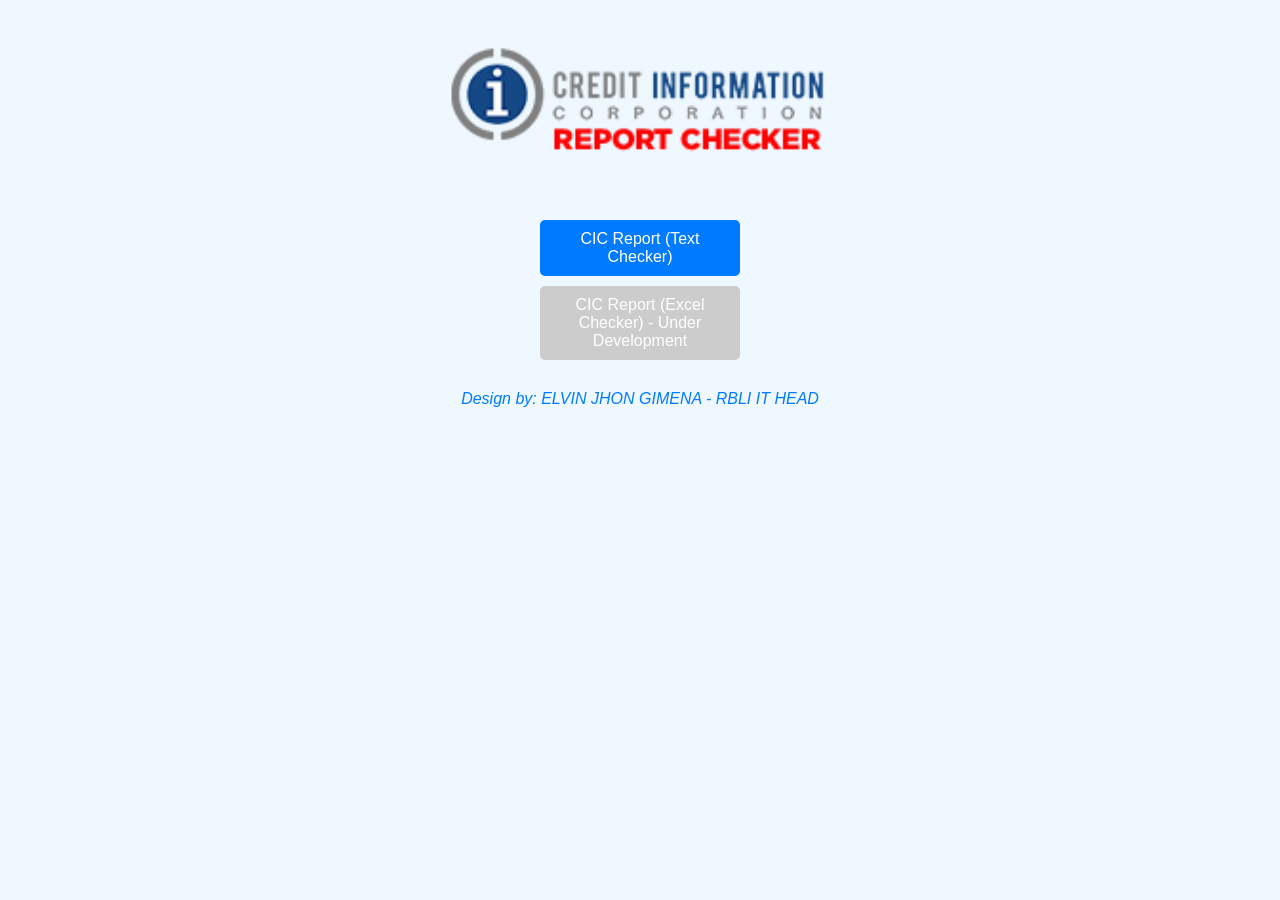
==== index.html @ 9623e9b7 "Add files via upload" ====
<!DOCTYPE html>
<html lang="en">
<head>
    <meta charset="UTF-8">
    <meta name="viewport" content="width=device-width, initial-scale=1.0">
    <title>CIC Report Submission Checker</title>
    <style>
        body {
            font-family: Arial, sans-serif;
            margin: 20px;
            background-color: #f0f8ff; /* Light blue background */
            color: #333;
        }
        .logo {
            display: block;
            margin: 0 auto;
            width: 400px; /* Increased width for a bigger logo */
            height: auto; /* Maintain aspect ratio */
        }
        button {
            background-color: #007bff; /* Blue button */
            color: white;
            border: none;
            padding: 10px 15px;
            border-radius: 5px;
            cursor: pointer;
            font-size: 16px;
            display: block;
            margin: 10px auto;
            width: 200px;
        }
        button:hover {
            background-color: #0056b3; /* Darker blue on hover */
        }
        button:disabled {
            background-color: #ccc; /* Grey button for disabled state */
            cursor: not-allowed; /* Change cursor to indicate disabled */
        }
        .credits {
            margin-top: 30px;
            text-align: center;
            font-style: italic;
            color: #007bff; /* Blue credits */
        }
    </style>
</head>
<body>
    <img src="LOGO.png" alt="CIC Report Logo" class="logo">
    
    <h1 style="display: none;">CIC Report Submission Checker</h1> <!-- Hidden for accessibility -->
    
    <button onclick="window.location.href='text_checker.html'">CIC Report (Text Checker)</button>
    <button disabled title="Under Development">CIC Report (Excel Checker) - Under Development</button>

    <div class="credits">
        Design by: ELVIN JHON GIMENA - RBLI IT HEAD
    </div>
</body>
</html>
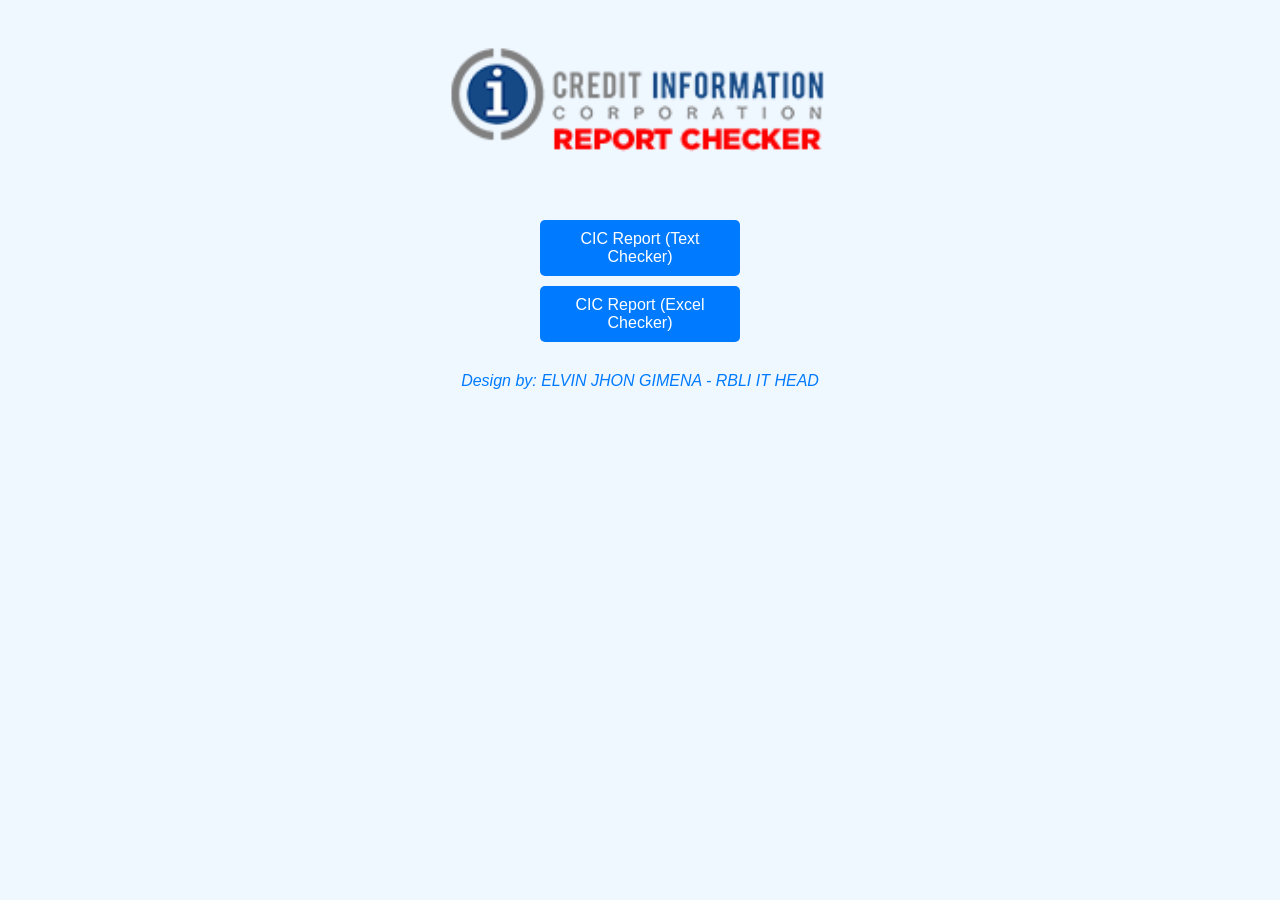
==== commit e705bdae: "Update index.html" ====
--- a/index.html
+++ b/index.html
@@ -14,7 +14,7 @@
         .logo {
             display: block;
             margin: 0 auto;
-            width: 400px; /* Increased width for a bigger logo */
+            width: 400px; /* Adjust width for the logo */
             height: auto; /* Maintain aspect ratio */
         }
         button {
@@ -50,7 +50,7 @@
     <h1 style="display: none;">CIC Report Submission Checker</h1> <!-- Hidden for accessibility -->
     
     <button onclick="window.location.href='text_checker.html'">CIC Report (Text Checker)</button>
-    <button disabled title="Under Development">CIC Report (Excel Checker) - Under Development</button>
+    <button onclick="window.location.href='excel_checker.html'">CIC Report (Excel Checker)</button> <!-- Enabled button -->
 
     <div class="credits">
         Design by: ELVIN JHON GIMENA - RBLI IT HEAD
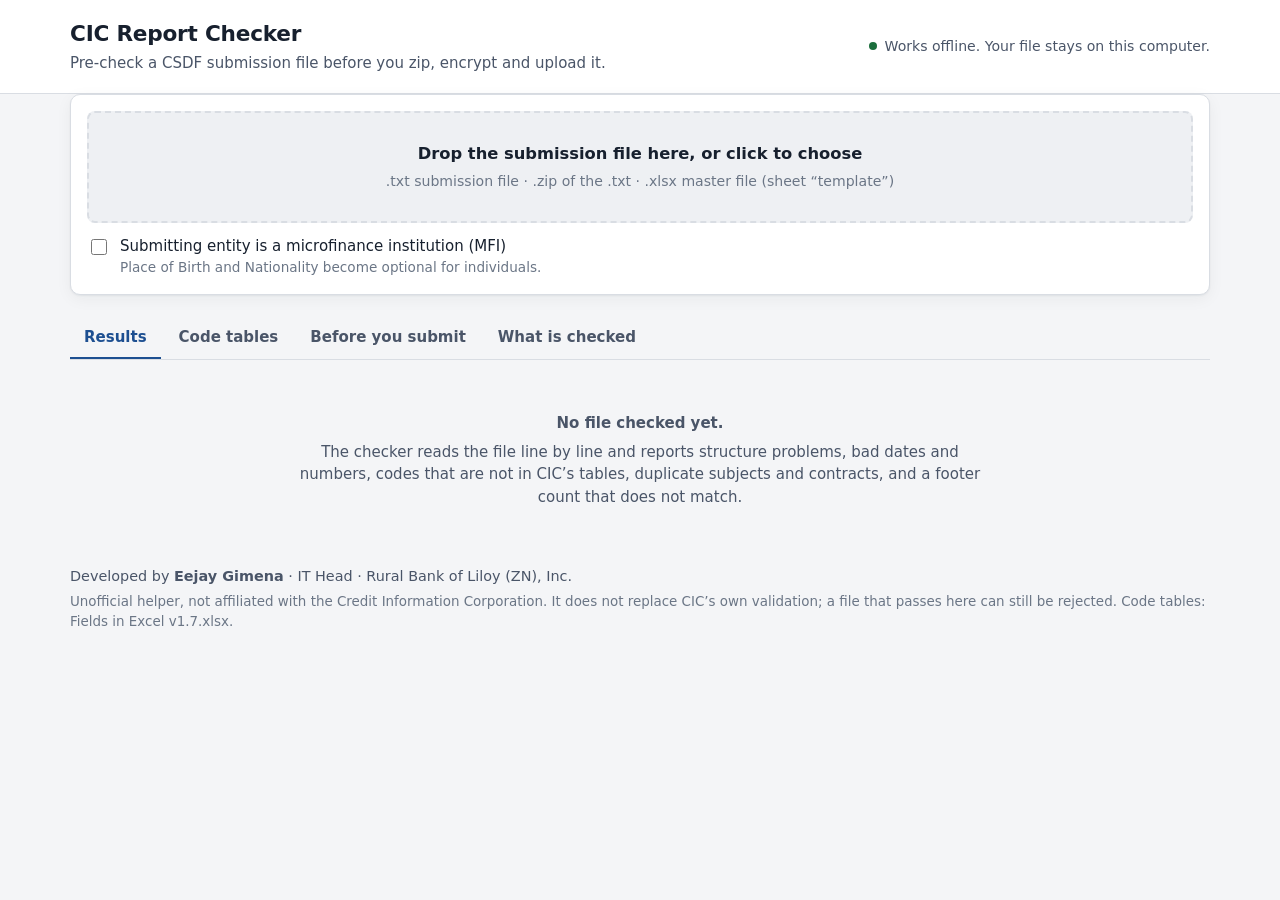
==== commit c9a14fb8: "Make the new checker the landing page and remove the old one index.html in the repository root is no" ====
--- a/index.html
+++ b/index.html
@@ -1,59 +1,2411 @@
-<!DOCTYPE html>
-<html lang="en">
-<head>
-    <meta charset="UTF-8">
-    <meta name="viewport" content="width=device-width, initial-scale=1.0">
-    <title>CIC Report Submission Checker</title>
-    <style>
-        body {
-            font-family: Arial, sans-serif;
-            margin: 20px;
-            background-color: #f0f8ff; /* Light blue background */
-            color: #333;
-        }
-        .logo {
-            display: block;
-            margin: 0 auto;
-            width: 400px; /* Adjust width for the logo */
-            height: auto; /* Maintain aspect ratio */
-        }
-        button {
-            background-color: #007bff; /* Blue button */
-            color: white;
-            border: none;
-            padding: 10px 15px;
-            border-radius: 5px;
-            cursor: pointer;
-            font-size: 16px;
-            display: block;
-            margin: 10px auto;
-            width: 200px;
-        }
-        button:hover {
-            background-color: #0056b3; /* Darker blue on hover */
-        }
-        button:disabled {
-            background-color: #ccc; /* Grey button for disabled state */
-            cursor: not-allowed; /* Change cursor to indicate disabled */
-        }
-        .credits {
-            margin-top: 30px;
-            text-align: center;
-            font-style: italic;
-            color: #007bff; /* Blue credits */
-        }
-    </style>
-</head>
-<body>
-    <img src="LOGO.png" alt="CIC Report Logo" class="logo">
-    
-    <h1 style="display: none;">CIC Report Submission Checker</h1> <!-- Hidden for accessibility -->
-    
-    <button onclick="window.location.href='text_checker.html'">CIC Report (Text Checker)</button>
-    <button onclick="window.location.href='excel_checker.html'">CIC Report (Excel Checker)</button> <!-- Enabled button -->
-
-    <div class="credits">
-        Design by: ELVIN JHON GIMENA - RBLI IT HEAD
-    </div>
-</body>
-</html>
+<!doctype html>
+<html lang="en">
+<head>
+<meta charset="utf-8">
+<meta name="viewport" content="width=device-width, initial-scale=1">
+<meta name="author" content="Eejay Gimena, IT Head, Rural Bank of Liloy (ZN), Inc.">
+<title>CIC Report Checker</title>
+<style>
+:root {
+  --bg: #f4f5f7;
+  --surface: #ffffff;
+  --sunken: #eef0f3;
+  --line: #d9dde3;
+  --line-soft: #e8ebef;
+  --ink: #17202e;
+  --ink-2: #4a5568;
+  --ink-3: #6b7686;
+  --accent: #1d4f91;
+  --accent-ink: #ffffff;
+  --accent-soft: #e6eef8;
+  --error: #b3261e;
+  --error-soft: #fbe9e7;
+  --warning: #8a5300;
+  --warning-soft: #fdf1d8;
+  --info: #2b5c8a;
+  --info-soft: #e5eff8;
+  --ok: #1b6e3c;
+  --ok-soft: #e2f3e8;
+  --mark: #fff3bf;
+  --shadow: 0 1px 2px rgba(23, 32, 46, .06), 0 4px 16px rgba(23, 32, 46, .05);
+  --mono: ui-monospace, "Cascadia Mono", Consolas, "Liberation Mono", Menlo, monospace;
+  --sans: "Segoe UI", system-ui, -apple-system, "Helvetica Neue", Arial, sans-serif;
+}
+
+@media (prefers-color-scheme: dark) {
+  :root {
+    --bg: #12161c;
+    --surface: #1a2029;
+    --sunken: #151a22;
+    --line: #2e3744;
+    --line-soft: #252d38;
+    --ink: #e7ebf0;
+    --ink-2: #b3bcc8;
+    --ink-3: #8894a3;
+    --accent: #7fb0ea;
+    --accent-ink: #0d1520;
+    --accent-soft: #1d2b3d;
+    --error: #ff8f85;
+    --error-soft: #3a1c1a;
+    --warning: #f1b34b;
+    --warning-soft: #372a10;
+    --info: #8dbbe6;
+    --info-soft: #1a2a3a;
+    --ok: #6fce94;
+    --ok-soft: #15301f;
+    --mark: #4a3f10;
+    --shadow: 0 1px 2px rgba(0, 0, 0, .4), 0 4px 16px rgba(0, 0, 0, .25);
+  }
+}
+
+* { box-sizing: border-box; }
+html { -webkit-text-size-adjust: 100%; }
+body {
+  margin: 0;
+  background: var(--bg);
+  color: var(--ink);
+  font: 15px/1.5 var(--sans);
+}
+h1, h2, h3, p { margin: 0; }
+code, .mono { font-family: var(--mono); font-size: .92em; }
+code { background: var(--sunken); padding: .05em .35em; border-radius: 4px; overflow-wrap: anywhere; }
+button, input, select { font: inherit; color: inherit; }
+[hidden] { display: none !important; }
+.wrap { max-width: 1180px; margin: 0 auto; padding: 0 20px; }
+.muted { color: var(--ink-3); font-size: .9rem; }
+.num { font-variant-numeric: tabular-nums; }
+
+:focus-visible { outline: 2px solid var(--accent); outline-offset: 2px; border-radius: 4px; }
+
+/* ---- header ---- */
+.top { background: var(--surface); border-bottom: 1px solid var(--line); }
+.top-inner { display: flex; align-items: center; justify-content: space-between; gap: 16px 32px; flex-wrap: wrap; padding-top: 18px; padding-bottom: 18px; }
+h1 { font-size: 1.35rem; font-weight: 650; letter-spacing: -.01em; }
+.tagline { color: var(--ink-2); margin-top: 2px; }
+.offline { display: flex; align-items: center; gap: 8px; color: var(--ink-2); font-size: .88rem; }
+.dot { width: 8px; height: 8px; border-radius: 50%; background: var(--ok); flex: none; }
+
+main { padding-top: 20px; padding-bottom: 8px; }
+.card { background: var(--surface); border: 1px solid var(--line); border-radius: 10px; box-shadow: var(--shadow); }
+
+/* ---- intake ---- */
+.intake { padding: 16px; }
+.drop {
+  display: flex; flex-direction: column; align-items: center; justify-content: center; gap: 4px;
+  min-height: 112px; padding: 20px; text-align: center; cursor: pointer;
+  border: 2px dashed var(--line); border-radius: 8px; background: var(--sunken);
+  transition: border-color .12s, background .12s;
+}
+.drop:hover, .drop.over { border-color: var(--accent); background: var(--accent-soft); }
+.drop:focus-within { border-color: var(--accent); }
+.drop input { position: absolute; width: 1px; height: 1px; opacity: 0; }
+.drop-title { font-weight: 600; font-size: 1.02rem; }
+.drop-hint { color: var(--ink-3); font-size: .88rem; }
+.intake-options { margin-top: 12px; }
+.check { display: inline-flex; gap: 10px; align-items: flex-start; cursor: pointer; }
+.check input { margin-top: 4px; width: 16px; height: 16px; accent-color: var(--accent); flex: none; }
+.check small { display: block; color: var(--ink-3); font-size: .85rem; }
+.progress { display: flex; align-items: center; gap: 12px; margin-top: 14px; color: var(--ink-2); font-size: .9rem; }
+.bar { flex: 1; height: 6px; background: var(--sunken); border-radius: 3px; overflow: hidden; }
+.bar-fill { height: 100%; width: 0; background: var(--accent); transition: width .1s linear; }
+.fail { margin-top: 14px; padding: 10px 12px; border-radius: 6px; background: var(--error-soft); color: var(--error); font-weight: 500; }
+
+/* ---- tabs ---- */
+.tabs { display: flex; gap: 4px; margin: 22px 0 16px; border-bottom: 1px solid var(--line); overflow-x: auto; overflow-y: hidden; }
+.tabs button {
+  appearance: none; border: 0; background: none; cursor: pointer; white-space: nowrap;
+  padding: 9px 14px; color: var(--ink-2); font-weight: 550; border-bottom: 2px solid transparent;
+}
+.tabs button:hover { color: var(--ink); }
+.tabs button[aria-selected="true"] { color: var(--accent); border-bottom-color: var(--accent); }
+.tabs .count { margin-left: 6px; font-size: .8rem; padding: 1px 7px; border-radius: 9px; background: var(--sunken); color: var(--ink-2); }
+
+.empty { padding: 36px 20px; text-align: center; color: var(--ink-2); max-width: 46rem; margin: 0 auto; }
+.empty p + p { margin-top: 6px; }
+
+/* ---- verdict ---- */
+.verdict { display: flex; gap: 14px; align-items: flex-start; padding: 16px 18px; border-radius: 10px; border: 1px solid; }
+.verdict h2 { font-size: 1.15rem; font-weight: 650; }
+.verdict p { color: var(--ink-2); font-size: .92rem; margin-top: 2px; overflow-wrap: anywhere; }
+.verdict .glyph { flex: none; width: 28px; height: 28px; border-radius: 50%; display: grid; place-items: center; font-weight: 700; color: var(--surface); margin-top: 1px; }
+.verdict.error { background: var(--error-soft); border-color: color-mix(in srgb, var(--error) 35%, transparent); }
+.verdict.error h2 { color: var(--error); } .verdict.error .glyph { background: var(--error); }
+.verdict.warning { background: var(--warning-soft); border-color: color-mix(in srgb, var(--warning) 35%, transparent); }
+.verdict.warning h2 { color: var(--warning); } .verdict.warning .glyph { background: var(--warning); }
+.verdict.ok { background: var(--ok-soft); border-color: color-mix(in srgb, var(--ok) 35%, transparent); }
+.verdict.ok h2 { color: var(--ok); } .verdict.ok .glyph { background: var(--ok); }
+.notice { margin-top: 10px; padding: 10px 14px; border-radius: 8px; background: var(--info-soft); color: var(--ink); font-size: .92rem; border: 1px solid color-mix(in srgb, var(--info) 30%, transparent); }
+
+/* ---- summary cards ---- */
+.cards { display: grid; grid-template-columns: repeat(3, minmax(0, 1fr)); gap: 14px; margin-top: 14px; }
+.cards .card { padding: 14px 16px; }
+.cards h3 { font-size: .78rem; font-weight: 650; text-transform: uppercase; letter-spacing: .06em; color: var(--ink-3); margin-bottom: 8px; }
+.kv { display: grid; grid-template-columns: auto 1fr; gap: 4px 14px; margin: 0; }
+.kv dt { color: var(--ink-2); }
+.kv dd { margin: 0; text-align: right; font-variant-numeric: tabular-nums; overflow-wrap: anywhere; }
+.kv dd.bad { color: var(--error); font-weight: 600; }
+.kv .zero { color: var(--ink-3); }
+.kv .rule { grid-column: 1 / -1; border-top: 1px solid var(--line-soft); margin: 4px 0; }
+.card-foot { margin-top: 10px; padding-top: 10px; border-top: 1px solid var(--line-soft); color: var(--ink-2); font-size: .88rem; }
+.card-foot.late { color: var(--error); }
+
+/* ---- issue toolbar ---- */
+.section-head { display: flex; align-items: baseline; justify-content: space-between; gap: 12px; margin: 24px 0 10px; flex-wrap: wrap; }
+.section-head h2 { font-size: 1.05rem; font-weight: 650; }
+.toolbar { display: flex; gap: 10px; align-items: flex-end; flex-wrap: wrap; margin-bottom: 12px; }
+.field { display: flex; flex-direction: column; gap: 3px; font-size: .78rem; color: var(--ink-3); font-weight: 600; }
+.field.grow { flex: 1; min-width: 200px; }
+.field input, .field select {
+  height: 34px; padding: 0 10px; border: 1px solid var(--line); border-radius: 6px; background: var(--surface);
+  font-size: .93rem; font-weight: 400; color: var(--ink); min-width: 0;
+}
+.chips { display: flex; gap: 6px; flex-wrap: wrap; }
+.chip {
+  appearance: none; cursor: pointer; height: 34px; padding: 0 12px; border-radius: 17px;
+  border: 1px solid var(--line); background: var(--surface); color: var(--ink-3); font-weight: 600; font-size: .88rem;
+  display: inline-flex; align-items: center; gap: 7px;
+}
+.chip::before { content: ""; width: 8px; height: 8px; border-radius: 50%; background: currentColor; opacity: .35; }
+.chip[aria-pressed="true"] { color: var(--ink); }
+.chip[aria-pressed="true"]::before { opacity: 1; }
+.chip.error[aria-pressed="true"] { background: var(--error-soft); border-color: transparent; }
+.chip.error[aria-pressed="true"]::before { background: var(--error); }
+.chip.warning[aria-pressed="true"] { background: var(--warning-soft); border-color: transparent; }
+.chip.warning[aria-pressed="true"]::before { background: var(--warning); }
+.chip.info[aria-pressed="true"] { background: var(--info-soft); border-color: transparent; }
+.chip.info[aria-pressed="true"]::before { background: var(--info); }
+.seg { display: inline-flex; border: 1px solid var(--line); border-radius: 6px; overflow: hidden; height: 34px; }
+.seg button { appearance: none; border: 0; background: var(--surface); padding: 0 12px; cursor: pointer; color: var(--ink-2); font-size: .88rem; font-weight: 600; }
+.seg button + button { border-left: 1px solid var(--line); }
+.seg button[aria-pressed="true"] { background: var(--accent); color: var(--accent-ink); }
+.btn {
+  appearance: none; cursor: pointer; height: 34px; padding: 0 12px; border-radius: 6px;
+  border: 1px solid var(--line); background: var(--surface); font-weight: 600; font-size: .88rem; color: var(--ink);
+}
+.btn:hover { border-color: var(--accent); color: var(--accent); }
+.btn.small { height: 28px; font-size: .82rem; padding: 0 10px; }
+
+/* ---- grouped view ---- */
+.groups { display: flex; flex-direction: column; gap: 8px; }
+.group { background: var(--surface); border: 1px solid var(--line); border-radius: 8px; overflow: hidden; }
+.group-head {
+  appearance: none; border: 0; background: none; width: 100%; text-align: left; cursor: pointer;
+  display: grid; grid-template-columns: auto 1fr auto; gap: 12px; align-items: center; padding: 10px 14px;
+}
+.group-head:hover { background: var(--sunken); }
+.group-main { min-width: 0; }
+.group-title { font-weight: 600; }
+.group-meta { display: flex; gap: 6px 10px; flex-wrap: wrap; align-items: center; color: var(--ink-3); font-size: .85rem; margin-top: 2px; }
+.group-count { font-weight: 650; font-variant-numeric: tabular-nums; display: flex; align-items: center; gap: 10px; }
+.group-count::after { content: "›"; color: var(--ink-3); font-size: 1.2rem; line-height: 1; transition: transform .12s; }
+.group.open .group-count::after { transform: rotate(90deg); }
+.group-body { border-top: 1px solid var(--line-soft); }
+.group-more { padding: 8px 14px; display: flex; gap: 12px; align-items: center; color: var(--ink-3); font-size: .88rem; }
+
+.sev { display: inline-block; min-width: 4.6rem; text-align: center; font-size: .72rem; font-weight: 700; letter-spacing: .05em; text-transform: uppercase; padding: 3px 8px; border-radius: 4px; }
+.sev.error { background: var(--error-soft); color: var(--error); }
+.sev.warning { background: var(--warning-soft); color: var(--warning); }
+.sev.info { background: var(--info-soft); color: var(--info); }
+.tag { display: inline-block; font-size: .74rem; font-weight: 600; padding: 1px 7px; border-radius: 4px; background: var(--sunken); color: var(--ink-2); white-space: nowrap; }
+.tag.pos { font-family: var(--mono); background: var(--accent-soft); color: var(--accent); }
+.tag.basis-practice { background: none; border: 1px dashed var(--line); }
+
+/* ---- tables ---- */
+.table-scroll { overflow-x: auto; border: 1px solid var(--line); border-radius: 8px; background: var(--surface); }
+.group-body .table-scroll { border: 0; border-radius: 0; }
+table.grid { width: 100%; border-collapse: collapse; font-size: .9rem; }
+.grid th { text-align: left; font-size: .74rem; text-transform: uppercase; letter-spacing: .05em; color: var(--ink-3); font-weight: 650; padding: 8px 12px; background: var(--sunken); border-bottom: 1px solid var(--line); white-space: nowrap; }
+.grid td { padding: 7px 12px; border-bottom: 1px solid var(--line-soft); vertical-align: top; }
+.grid tr:last-child td { border-bottom: 0; }
+.grid tbody tr.click { cursor: pointer; }
+.grid tbody tr.click:hover { background: var(--accent-soft); }
+.grid td.line { font-variant-numeric: tabular-nums; white-space: nowrap; color: var(--ink-2); }
+.grid td.value { font-family: var(--mono); font-size: .86rem; overflow-wrap: anywhere; max-width: 18rem; }
+.grid td.value:empty::after { content: "(empty)"; color: var(--ink-3); font-family: var(--sans); font-style: italic; }
+.grid td.msg { min-width: 16rem; }
+.grid td.fld { min-width: 11rem; }
+.grid td.fld .name { color: var(--ink-2); }
+.pager { display: flex; gap: 10px; align-items: center; justify-content: flex-end; margin-top: 10px; color: var(--ink-3); font-size: .88rem; }
+.none { padding: 28px; text-align: center; color: var(--ink-3); }
+
+/* ---- drawer ---- */
+.overlay { position: fixed; inset: 0; background: rgba(10, 15, 22, .45); z-index: 10; }
+.drawer {
+  position: fixed; top: 0; right: 0; bottom: 0; width: min(560px, 100vw); z-index: 11;
+  background: var(--surface); border-left: 1px solid var(--line); box-shadow: -8px 0 32px rgba(0, 0, 0, .18);
+  display: flex; flex-direction: column;
+}
+.drawer-head { padding: 14px 18px; border-bottom: 1px solid var(--line); display: flex; justify-content: space-between; gap: 12px; align-items: flex-start; }
+.drawer-head h2 { font-size: 1.05rem; font-weight: 650; }
+.drawer-head p { color: var(--ink-3); font-size: .88rem; }
+.drawer-tools { padding: 10px 18px; border-bottom: 1px solid var(--line-soft); }
+.drawer-body { overflow: auto; padding: 4px 0 20px; flex: 1; }
+.frow { display: grid; grid-template-columns: 4.6rem 1fr; gap: 2px 12px; padding: 7px 18px; border-bottom: 1px solid var(--line-soft); }
+.frow .fpos { font-family: var(--mono); font-size: .8rem; color: var(--ink-3); padding-top: 2px; }
+.frow .fname { color: var(--ink-2); font-size: .85rem; }
+.frow .fval { font-family: var(--mono); font-size: .9rem; overflow-wrap: anywhere; white-space: pre-wrap; }
+.frow .fval.blank { color: var(--ink-3); font-family: var(--sans); font-style: italic; }
+.frow.flag { background: var(--mark); }
+.frow .fissue { grid-column: 2; font-size: .86rem; margin-top: 3px; display: flex; gap: 8px; align-items: baseline; }
+.frow .fissue .sev { min-width: 0; }
+
+/* ---- static panels ---- */
+.lead { color: var(--ink-2); margin-bottom: 14px; max-width: 52rem; }
+.steps { margin: 0; padding: 0; list-style: none; counter-reset: step; display: grid; gap: 10px; }
+.steps li { counter-increment: step; background: var(--surface); border: 1px solid var(--line); border-radius: 8px; padding: 14px 16px 14px 56px; position: relative; }
+.steps li::before { content: counter(step); position: absolute; left: 16px; top: 14px; width: 26px; height: 26px; border-radius: 50%; background: var(--accent-soft); color: var(--accent); font-weight: 700; display: grid; place-items: center; font-size: .9rem; }
+.steps h3, .note h3 { font-size: 1rem; font-weight: 650; margin-bottom: 2px; }
+.steps p { color: var(--ink-2); max-width: 54rem; }
+.note { margin-top: 14px; padding: 14px 16px; border-radius: 8px; background: var(--sunken); border: 1px solid var(--line); }
+.note ul { margin: 6px 0 0; padding-left: 20px; color: var(--ink-2); }
+
+.foot { padding-top: 22px; padding-bottom: 32px; color: var(--ink-3); font-size: .84rem; }
+.foot .credit { color: var(--ink-2); font-size: .9rem; margin-bottom: 4px; }
+
+@media (max-width: 860px) {
+  .cards { grid-template-columns: 1fr; }
+  .group-head { grid-template-columns: 1fr auto; }
+  .group-head > .sev { grid-column: 1 / -1; justify-self: start; }
+}
+
+@media print {
+  .intake, .tabs, .toolbar, .foot, .drawer, .overlay, .btn { display: none !important; }
+  body { background: #fff; }
+  .card, .group, .table-scroll { box-shadow: none; }
+}
+</style>
+</head>
+<body>
+<header class="top">
+  <div class="wrap top-inner">
+    <div>
+      <h1>CIC Report Checker</h1>
+      <p class="tagline">Pre-check a CSDF submission file before you zip, encrypt and upload it.</p>
+    </div>
+    <p class="offline" title="The page makes no network requests. The file is read by your browser only.">
+      <span class="dot" aria-hidden="true"></span>Works offline. Your file stays on this computer.
+    </p>
+  </div>
+</header>
+
+<main class="wrap">
+  <section class="card intake" aria-label="Choose a file">
+    <label class="drop" id="drop" for="file">
+      <input type="file" id="file" accept=".txt,.csv,.zip,.xlsx,.xlsm">
+      <span class="drop-title">Drop the submission file here, or click to choose</span>
+      <span class="drop-hint">.txt submission file &middot; .zip of the .txt &middot; .xlsx master file (sheet &ldquo;template&rdquo;)</span>
+    </label>
+    <div class="intake-options">
+      <label class="check">
+        <input type="checkbox" id="mfi">
+        <span>Submitting entity is a microfinance institution (MFI)
+          <small>Place of Birth and Nationality become optional for individuals.</small></span>
+      </label>
+    </div>
+    <div class="progress" id="progress" hidden>
+      <div class="bar"><div class="bar-fill" id="bar"></div></div>
+      <span id="progress-text">Reading…</span>
+    </div>
+    <p class="fail" id="fail" role="alert" hidden></p>
+  </section>
+
+  <nav class="tabs" role="tablist" aria-label="Sections">
+    <button role="tab" id="tab-results" aria-controls="panel-results" aria-selected="true">Results</button>
+    <button role="tab" id="tab-codes" aria-controls="panel-codes" aria-selected="false">Code tables</button>
+    <button role="tab" id="tab-steps" aria-controls="panel-steps" aria-selected="false">Before you submit</button>
+    <button role="tab" id="tab-rules" aria-controls="panel-rules" aria-selected="false">What is checked</button>
+  </nav>
+
+  <section id="panel-results" role="tabpanel" aria-labelledby="tab-results">
+    <div class="empty" id="empty">
+      <p><strong>No file checked yet.</strong></p>
+      <p>The checker reads the file line by line and reports structure problems, bad dates and numbers,
+        codes that are not in CIC&rsquo;s tables, duplicate subjects and contracts, and a footer count that does not match.</p>
+    </div>
+    <div id="results" hidden></div>
+  </section>
+
+  <section id="panel-codes" role="tabpanel" aria-labelledby="tab-codes" hidden>
+    <div class="toolbar">
+      <label class="field">Code table
+        <select id="code-table"></select>
+      </label>
+      <label class="field grow">Search
+        <input type="search" id="code-search" placeholder="Code or description, e.g. rice, PHP, mortgage">
+      </label>
+    </div>
+    <p class="muted" id="code-used"></p>
+    <div class="table-scroll">
+      <table class="grid" id="code-grid">
+        <thead><tr><th style="width:9rem">Code</th><th>Description</th></tr></thead>
+        <tbody></tbody>
+      </table>
+    </div>
+    <p class="muted" id="code-note"></p>
+  </section>
+
+  <section id="panel-steps" role="tabpanel" aria-labelledby="tab-steps" hidden>
+    <ol class="steps">
+      <li>
+        <h3>Name and save the text file</h3>
+        <p><code>&lt;ProviderCode&gt;_CSDF_&lt;YYYYMMDDhhmmss&gt;.txt</code>, for example <code>BANK1234_CSDF_20150130143010.txt</code>.
+          The provider code is the 8-character code CIC assigned; the timestamp is when the file was created, in 24-hour time.
+          Save as UTF-8 without BOM, pipe-delimited, with the label rows removed.</p>
+      </li>
+      <li>
+        <h3>Zip it</h3>
+        <p>Right-click the text file &rarr; Send to &rarr; Compressed (zipped) folder. One text file per zip.</p>
+      </li>
+      <li>
+        <h3>Encrypt the zip with Kleopatra</h3>
+        <p>Sign/Encrypt Files &rarr; select the zip &rarr; tick only <em>Encrypt for others</em> and pick
+          &ldquo;Credit Information Corporation&rdquo;. Untick <em>Sign as</em> and <em>Encrypt for me</em>, then Encrypt.
+          Testing and Production use different keys; the Production key is renewed every year.</p>
+      </li>
+      <li>
+        <h3>Upload the .gpg or .pgp file</h3>
+        <p>Open the web client at <code>mftp.creditinfo.com.ph/webclient/WebClient.xhtml</code>, log in and enter the 6-digit code
+          e-mailed to you. Go to SUBMISSION &rarr; INPUT and upload. A &ldquo;File was Successfully Uploaded&rdquo; e-mail confirms it.</p>
+      </li>
+      <li>
+        <h3>File the transmittal</h3>
+        <p>CE Portal &rarr; Transmittal Module &rarr; Pending Transmittals &rarr; + File transmittal. Enter the covered period,
+          the submission type and the record counts per type. The Results tab shows those counts for the file you checked.
+          Only the Primary Contact Person can open this module.</p>
+      </li>
+      <li>
+        <h3>Collect CIC&rsquo;s result</h3>
+        <p>Download it from SUBMISSION &rarr; OUTPUT. CIC validates in three phases: PRE (file structure),
+          CPS/CPC (checking of subject and contract records) and LPS/LPC (loading into the database).</p>
+      </li>
+    </ol>
+    <div class="note">
+      <h3>Dates to keep in mind</h3>
+      <ul>
+        <li>Regular submissions are monthly and due on the 10th day of the following month.</li>
+        <li>A request for extension can only be filed from the 1st to the 10th of the month, for that month&rsquo;s regular submission.</li>
+        <li>Correction files answer an Output Error Report within 15 working days; dispute corrections within 5 working days of the notice.</li>
+        <li>Special submissions (corrections, disputes, delayed or historical data) go in their own file, never mixed into the regular one.</li>
+      </ul>
+    </div>
+  </section>
+
+  <section id="panel-rules" role="tabpanel" aria-labelledby="tab-rules" hidden>
+    <p class="lead">Each finding carries a rule code. <span class="tag basis-manual">CIC manual</span> rules come from the CIC session
+      materials and the &ldquo;Fields in Excel&rdquo; workbook. <span class="tag basis-practice">Sanity check</span> rules are sensible
+      checks that those materials do not spell out, so treat them as prompts to look, not as CIC&rsquo;s verdict.</p>
+    <div class="table-scroll">
+      <table class="grid" id="rule-grid">
+        <thead><tr><th style="width:8rem">Rule</th><th style="width:7rem">Severity</th><th>What it means</th><th style="width:9rem">Basis</th></tr></thead>
+        <tbody></tbody>
+      </table>
+    </div>
+  </section>
+</main>
+
+<footer class="wrap foot">
+  <p class="credit">Developed by <strong>Eejay Gimena</strong> &middot; IT Head &middot; Rural Bank of Liloy (ZN), Inc.</p>
+  <p>Unofficial helper, not affiliated with the Credit Information Corporation. It does not replace CIC&rsquo;s own validation;
+    a file that passes here can still be rejected. Code tables: <span id="domain-source"></span>.</p>
+</footer>
+
+<div class="overlay" id="overlay" hidden></div>
+<aside class="drawer" id="drawer" aria-label="Record details" hidden></aside>
+
+<script>
+// Generated by tools/build_domains.py from "Fields in Excel v1.7.xlsx". Do not edit by hand.
+(function (root) {
+  var DOMAINS = {"Title":{"10":"Mr","11":"Ms","12":"Miss","13":"Mrs","14":"Dr","15":"Prof","16":"Hon","17":"Lady","18":"Major","19":"Sir","20":"Madam"},"Country":{"AF":"AFGHANISTAN","AX":"ALAND ISLANDS","AL":"ALBANIA","DZ":"ALGERIA","AS":"AMERICAN SAMOA","AD":"ANDORRA","AO":"ANGOLA","AI":"ANGUILLA","AQ":"ANTARCTICA","AG":"ANTIGUA AND BARBUDA","AR":"ARGENTINA","AM":"ARMENIA","AW":"ARUBA","AU":"AUSTRALIA","AT":"AUSTRIA","AZ":"AZERBAIJAN","BS":"BAHAMAS","BH":"BAHRAIN","BD":"BANGLADESH","BB":"BARBADOS","BY":"BELARUS","BE":"BELGIUM","BZ":"BELIZE","BJ":"BENIN","BM":"BERMUDA","BT":"BHUTAN","BO":"BOLIVIA","BA":"BOSNIA AND HERZEGOVINA","BW":"BOTSWANA","BV":"BOUVET ISLAND","BR":"BRAZIL","IO":"BRITISH INDIAN OCEAN TERRITORY","BN":"BRUNEI DARUSSALAM","BG":"BULGARIA","BF":"BURKINA FASO","BI":"BURUNDI","KH":"CAMBODIA","CM":"CAMEROON","CA":"CANADA","CV":"CAPE VERDE","KY":"CAYMAN ISLANDS","CF":"CENTRAL AFRICAN REPUBLIC","TD":"CHAD","CL":"CHILE","CN":"CHINA","CX":"CHRISTMAS ISLAND","CC":"COCOS (KEELING) ISLANDS","CO":"COLOMBIA","KM":"COMOROS","CG":"CONGO","CD":"CONGO, THE DEMOCRATIC REPUBLIC OF THE","CK":"COOK ISLANDS","CR":"COSTA RICA","CI":"CÔTE D'IVOIRE","HR":"CROATIA","CU":"CUBA","CY":"CYPRUS","CZ":"CZECH REPUBLIC","DK":"DENMARK","DJ":"DJIBOUTI","DM":"DOMINICA","DO":"DOMINICAN REPUBLIC","TP":"EAST TIMOR","EC":"ECUADOR","EG":"EGYPT","SV":"EL SALVADOR","GQ":"EQUATORIAL GUINEA","ER":"ERITREA","EE":"ESTONIA","ET":"ETHIOPIA","FK":"FALKLAND ISLANDS (MALVINAS)","FO":"FAROE ISLANDS","FJ":"FIJI","FI":"FINLAND","FR":"FRANCE","GF":"FRENCH GUIANA","PF":"FRENCH POLYNESIA","TF":"FRENCH SOUTHERN TERRITORIES","GA":"GABON","GM":"GAMBIA","GE":"GEORGIA","DE":"GERMANY","GH":"GHANA","GI":"GIBRALTAR","GR":"GREECE","GL":"GREENLAND","GD":"GRENADA","GP":"GUADELOUPE","GU":"GUAM","GT":"GUATEMALA","GG":"GUERNSEY ISLANDS","GN":"GUINEA","GW":"GUINEA-BISSAU","GY":"GUYANA","HT":"HAITI","HM":"HEARD ISLAND AND MCDONALD ISLANDS","VA":"HOLY SEE (VATICAN CITY STATE)","HN":"HONDURAS","HK":"HONG KONG","HU":"HUNGARY","IS":"ICELAND","IN":"INDIA","ID":"INDONESIA","IR":"IRAN, ISLAMIC REPUBLIC OF","IQ":"IRAQ","IE":"IRELAND","IL":"ISRAEL","IT":"ITALY","JM":"JAMAICA","JP":"JAPAN","JE":"JERSEY, ISLANDS","JO":"JORDAN","KZ":"KAZAKSTAN","KE":"KENYA","KI":"KIRIBATI","KP":"KOREA, DEMOCRATIC PEOPLE'S REPUBLIC OF","KR":"KOREA, REPUBLIC OF","KW":"KUWAIT","KG":"KYRGYZSTAN","LA":"LAO PEOPLE'S DEMOCRATIC REPUBLIC","LV":"LATVIA","LB":"LEBANON","LS":"LESOTHO","LR":"LIBERIA","LY":"LIBYAN ARAB JAMAHIRIYA","LI":"LIECHTENSTEIN","LT":"LITHUANIA","LU":"LUXEMBOURG","MO":"MACAU","MK":"MACEDONIA, THE FORMER YUGOSLAV REPUBLIC OF","MG":"MADAGASCAR","MW":"MALAWI","MY":"MALAYSIA","MV":"MALDIVES","ML":"MALI","MT":"MALTA","IM":"MAN ISLAND","MH":"MARSHALL ISLANDS","MQ":"MARTINIQUE","MR":"MAURITANIA","MU":"MAURITIUS","YT":"MAYOTTE","ME":"MONTENEGRO","MX":"MEXICO","FM":"MICRONESIA, FEDERATED STATES OF","MD":"MOLDOVA, REPUBLIC OF","MC":"MONACO","MN":"MONGOLIA","MS":"MONTSERRAT","MA":"MOROCCO","MZ":"MOZAMBIQUE","MM":"MYANMAR","NA":"NAMIBIA","NR":"NAURU","NP":"NEPAL","NL":"NETHERLANDS","AN":"NETHERLANDS ANTILLES","NC":"NEW CALEDONIA","NZ":"NEW ZEALAND","NI":"NICARAGUA","NE":"NIGER","NG":"NIGERIA","NU":"NIUE","NF":"NORFOLK ISLAND","MP":"NORTHERN MARIANA ISLANDS","NO":"NORWAY","OM":"OMAN","PK":"PAKISTAN","PW":"PALAU","PS":"PALESTINIAN TERRITORY, OCCUPIED","PA":"PANAMA","PG":"PAPUA NEW GUINEA","PY":"PARAGUAY","PE":"PERU","PH":"PHILIPPINES","PN":"PITCAIRN","PL":"POLAND","PT":"PORTUGAL","PR":"PUERTO RICO","QA":"QATAR","RE":"RÉUNION","RO":"ROMANIA","RU":"RUSSIAN FEDERATION","RW":"RWANDA","BL":"SAINT BARTHÉLEMY","SH":"SAINT HELENA","KN":"SAINT KITTS AND NEVIS","LC":"SAINT LUCIA","MF":"SAINT MARTIN (FRENCH PART)","PM":"SAINT PIERRE AND MIQUELON","VC":"SAINT VINCENT AND THE GRENADINES","WS":"SAMOA","SM":"SAN MARINO","ST":"SAO TOME AND PRINCIPE","SA":"SAUDI ARABIA","SN":"SENEGAL","CS":"SERBIA & MONTENEGRO","RS":"SERBIA","SC":"SEYCHELLES","SL":"SIERRA LEONE","SG":"SINGAPORE","SK":"SLOVAKIA","SI":"SLOVENIA","SB":"SOLOMON ISLANDS","SO":"SOMALIA","ZA":"SOUTH AFRICA","GS":"SOUTH GEORGIA AND THE SOUTH SANDWICH ISLANDS","ES":"SPAIN","LK":"SRI LANKA","SD":"SUDAN","SR":"SURINAME","SJ":"SVALBARD AND JAN MAYEN","SZ":"SWAZILAND","SE":"SWEDEN","CH":"SWITZERLAND","SY":"SYRIAN ARAB REPUBLIC","TW":"TAIWAN, PROVINCE OF CHINA","TJ":"TAJIKISTAN","TZ":"TANZANIA, UNITED REPUBLIC OF","TL":"TIMOR-LESTE","TH":"THAILAND","TG":"TOGO","TK":"TOKELAU","TO":"TONGA","TT":"TRINIDAD AND TOBAGO","TN":"TUNISIA","TR":"TURKEY","TM":"TURKMENISTAN","TC":"TURKS AND CAICOS ISLANDS","TV":"TUVALU","UG":"UGANDA","UA":"UKRAINE","AE":"UNITED ARAB EMIRATES","GB":"UNITED KINGDOM","US":"UNITED STATES","UM":"UNITED STATES MINOR OUTLYING ISLANDS","UY":"URUGUAY","UZ":"UZBEKISTAN","VU":"VANUATU","VE":"VENEZUELA","VN":"VIET NAM","VG":"VIRGIN ISLANDS, BRITISH","VI":"VIRGIN ISLANDS, U.S.","WF":"WALLIS AND FUTUNA","EH":"WESTERN SAHARA","YE":"YEMEN","YU":"YUGOSLAVIA","ZM":"ZAMBIA","ZW":"ZIMBABWE"},"Gender":{"M":"Male","F":"Female"},"CivilStatus":{"1":"Single","2":"Married","3":"Divorced/Separated","4":"Widow"},"IdentificationType":{"10":"TIN","11":"SSS Card","12":"GSIS","13":"Philhealth Card","14":"Senior Citizen card","15":"UMID","16":"SEC registration number","17":"DTI registration number","18":"CDA registration number","19":"CooperativeId"},"OccupationStatus":{"1":"Permanent Job (Private sector)","2":"Temporary Job (Private sector)","3":"Permanent Job (Government sector)","4":"Temporary Job (Government sector)","5":"Self Employed","6":"Not Employed","7":"Retired","8":"Student","9":"Other"},"YesNo":{"0":"No","1":"Yes"},"HouseOwnerLessee":{"1":"Own","2":"Rent","3":"Lease","4":"Other"},"IDType":{"10":"Driver’s License","11":"VIN","12":"Passport ID","13":"PRC ID","14":"NBI","15":"Police clearance","16":"Postal ID","17":"Barangay certification","18":"OWWA ID","19":"OFW ID","20":"Seaman’s book","21":"PNP","22":"AFP","23":"HDMF","24":"PWD","25":"DSWD Travel Clearance","26":"ACR I-Card","27":"DTI - Business Name Registration Certificate","28":"IBP ID","29":"Fire Arms License","30":"Government Officer or Agency ID","31":"Diplomat ID","32":"National ID","33":"Work Permit","34":"GOCC ID","35":"PLRA ID","36":"Major Credit Cards","37":"Media Report/publication with photo","38":"Student ID","39":"SIRV"},"AddressTypeIndividual":{"MI":"Individual - Main Address (Residence, Permanent)","AI":"Individual - Additional Address (Mailing)"},"ContactType":{"1":"Main phone","2":"Additional phone","3":"Mobile phone","4":"Additional Mobile phone","5":"Fax","6":"Additional Fax","7":"E-mail","8":"Additional e-mail","9":"Social Network Link"},"AnnualMonthly":{"M":"Monthly","Y":"Annual"},"Currency":{"PHP":"Philippine peso","AED":"United Arab Emirates dirham","AFN":"Afghani","ALL":"Lek","AMD":"Armenian dram","ANG":"Netherlands Antillean guilder","AOA":"Kwanza","ARS":"Argentine peso","AUD":"Australian dollar","AWG":"Aruban guilder","AZN":"Azerbaijanian manat","BAM":"Convertible marks","BBD":"Barbados dollar","BDT":"Bangladeshi taka","BGN":"Bulgarian lev","BHD":"Bahraini dinar","BIF":"Burundian franc","BMD":"Bermudian dollar (customarily known as Bermuda dollar)","BND":"Brunei dollar","BOB":"Boliviano","BOV":"Bolivian Mvdol (funds code)","BRL":"Brazilian real","BSD":"Bahamian dollar","BTN":"Ngultrum","BWP":"Pula","BYR":"Belarusian ruble","BZD":"Belize dollar","CAD":"Canadian dollar","CDF":"Franc Congolais","CHE":"WIR euro (complementary currency)","CHF":"Swiss franc","CHW":"WIR franc (complementary currency)","CLF":"Unidad de Fomento (funds code)","CLP":"Chilean peso","CNY":"Chinese Yuan","COP":"Colombian peso","COU":"Unidad de Valor Real","CRC":"Costa Rican colon","CUC":"Cuban convertible peso","CUP":"Cuban peso","CVE":"Cape Verde escudo","CZK":"Czech Koruna","DJF":"Djibouti franc","DKK":"Danish krone","DOP":"Dominican peso","DZD":"Algerian dinar","EEK":"Kroon","EGP":"Egyptian pound","ERN":"Nakfa","ETB":"Ethiopian birr","EUR":"euro","FJD":"Fiji dollar","FKP":"Falkland Islands pound","GBP":"Pound sterling","GEL":"Lari","GHS":"Cedi","GIP":"Gibraltar pound","GMD":"Dalasi","GNF":"Guinea franc","GTQ":"Quetzal","GYD":"Guyana dollar","HKD":"Hong Kong dollar","HNL":"Lempira","HRK":"Croatian kuna","HTG":"Haiti gourde","HUF":"Forint","IDR":"Indonesian Rupiah","ILS":"Israeli new sheqel","INR":"Indian rupee","IQD":"Iraqi dinar","IRR":"Iranian rial","ISK":"Iceland krona","JMD":"Jamaican dollar","JOD":"Jordanian dinar","JPY":"Japanese yen","KES":"Kenyan shilling","KGS":"Som","KHR":"Riel","KMF":"Comoro franc","KPW":"North Korean won","KRW":"South Korean won","KWD":"Kuwaiti dinar","KYD":"Cayman Islands dollar","KZT":"Tenge","LAK":"Kip","LBP":"Lebanese pound","LKR":"Sri Lanka rupee","LRD":"Liberian dollar","LSL":"Lesotho loti","LTL":"Lithuanian litas","LVL":"Latvian lats","LYD":"Libyan dinar","MAD":"Moroccan dirham","MDL":"Moldovan leu","MGA":"Malagasy ariary","MKD":"Denar","MMK":"Kyat","MNT":"Tugrik","MOP":"Pataca","MRO":"Ouguiya","MUR":"Mauritius rupee","MVR":"Rufiyaa","MWK":"Kwacha","MXN":"Mexican peso","MXV":"Mexican Unidad de Inversion (UDI) (funds code)","MYR":"Malaysian ringgit","MZN":"Metical","NAD":"Namibian dollar","NGN":"Naira","NIO":"Cordoba oro","NOK":"Norwegian krone","NPR":"Nepalese rupee","NZD":"New Zealand dollar","OMR":"Rial Omani","PAB":"Balboa","PEN":"Nuevo sol","PGK":"Kina","PKR":"Pakistan rupee","PLN":"Zloty","PYG":"Guarani","QAR":"Qatari rial","RON":"Romanian new leu","RSD":"Serbian dinar","RUB":"Russian rouble","RWF":"Rwanda franc","SAR":"Saudi riyal","SBD":"Solomon Islands dollar","SCR":"Seychelles rupee","SDG":"Sudanese pound","SEK":"Swedish krona/kronor","SGD":"Singapore dollar","SHP":"Saint Helena pound","SLL":"Leone","SOS":"Somali shilling","SRD":"Surinam dollar","STD":"Dobra","SYP":"Syrian pound","SZL":"Lilangeni","THB":"Baht","TJS":"Somoni","TMT":"Manat","TND":"Tunisian dinar","TOP":"Pa'anga","TRY":"Turkish lira","TTD":"Trinidad and Tobago dollar","TWD":"New Taiwan dollar","TZS":"Tanzanian shilling","UAH":"Hryvnia","UGX":"Uganda shilling","USD":"US dollar","USN":"United States dollar (next day) (funds code)","USS":"United States dollar (same day) (funds code)","UYU":"Peso Uruguayo","UZS":"Uzbekistan som","VEF":"Venezuelan bolívar fuerte","VND":"Vietnamese d?ng","VUV":"Vatu","WST":"Samoan tala","XAF":"CFA franc BEAC","XAG":"Silver (one troy ounce)","XAU":"Gold (one troy ounce)","XBA":"European Composite Unit (EURCO) (bond market unit)","XBB":"European Monetary Unit (E.M.U.-6) (bond market unit)","XBC":"European Unit of Account 9 (E.U.A.-9) (bond market unit)","XBD":"European Unit of Account 17 (E.U.A.-17) (bond market unit)","XCD":"East Caribbean dollar","XDR":"Special Drawing Rights","XFU":"UIC franc (special settlement currency)","XOF":"CFA Franc BCEAO","XPD":"Palladium (one troy ounce)","XPF":"CFP franc","XPT":"Platinum (one troy ounce)","XTS":"Code reserved for testing purposes","XXX":"No currency","YER":"Yemeni rial","ZAR":"South African rand","ZMK":"Kwacha","ZWL":"Zimbabwe dollar"},"PSIC":{"11":"Growing of non-perrenial crops","111":"Growing of cereals (except rice and corn), leguminous crops and oil seeds","1111":"Growing of leguminous crops such as: mongo, string beans (sitao),pigeon peas, gisantes, garbanzos, bountiful beans (habichuelas),","1112":"Growing of ground nuts","1113":"Growing of oil seeds (except ground nuts) such as soya beans, sunflower and growing of other oil seeds, n.e.c.","1114":"Growing of sorghum, wheat","1119":"Growing of other cereals (except rice and corn), leguminous crops and oil seeds, n.e.c.","112":"Growing of paddy rice","1121":"Growing of paddy rice, lowland, irrigated","1122":"Growing of paddy rice, lowland, rainfed","1123":"Growing of paddy rice, upland/kaingin","113":"Growing of corn, expcept young corn (vegetable)","1130":"Growing of corn, expcept young corn (vegetable)","114":"Growing of sugarcane including muscovado sugar-making in the farm","1140":"Growing of sugarcane including muscovado sugar-making in the farm","115":"Growing of tobacco","1151":"Growing of virginia tobacco including flue-curing done in the farm","1152":"Growing of native tobacco including flue-curing done in the farm","116":"Growing of fiber crops","1161":"Growing of abaca","1162":"Growing of cotton","1163":"Growing of kapok","1164":"Growing of maguey","1165":"Growing of ramie","1166":"Growing of pina","1167":"Growing of jute","1168":"Growing of kenaf","1169":"Growing of other fibre crops, n.e.c.","117":"Growing of leafy and fruit bearing vegetables","1171":"Growing of leafy and stem vegetables such as : cabbage, broccoli, cauliflower, lettuce, asparagus, pechay, kangkong and other leafy or stem vegetables","1172":"Growing of fruit bearing vegetables such as: tomato, eggplant, cucumber, amplaya, squash, gourd and other fruit bearing vegetables, n.e.c.","1179":"Growing of other leafy and fruit bearing vegetables, n.e.c.","118":"Growing of other vegetables, melons, roots and tubers","1181":"Growing of onion","1182":"Growing of garlic","1183":"Growing of carrot","1184":"Growing of potato","1185":"Growing of cassava","1186":"Growing of sweet potato(camote)","1187":"Growing of melons and watermelons","1188":"Growing of yams (ube)","1189":"Growing of other roots, bulbs, tuberous crops and vegetables","119":"Growing of other non-perennial crops","1191":"Growing of orchids","1192":"Growing of flowers or flower buds, (except orchids)","1193":"Production or growing of horticultural specialties and nursery products","1194":"Growing of plant materials used chiefly in medicinal/ pharmaceutical or for insecticidal, fungicidal or similar purposes","1195":"Growing of crops chiefly for construction purposes (e.g., nipa, bamboo, buri, etc.)","1196":"Growing of forage crops and other grasses","1199":"Growing of other non-perennial crops, n.e.c.","12":"Growing of perennial crops","121":"Growing of banana","1211":"Growing of banana, cavendish","1212":"Growing of other banana","122":"Growing of pineapple","1220":"Growing of pineapple","123":"Growing of citrus fruits","1231":"Growing of calamansi","1232":"Growing of dalandan","1233":"Growing of mandarin (dalanghita)","1234":"Growing of pomelo (suha)","1235":"Growing of citrus fruits, n.e.c.","124":"Growing of mango","1240":"Growing of mango","125":"Growing of papaya","1250":"Growing of papaya","126":"Growing of coconut, including copra-making, tuba gathering and coco-shell charcoal making in the farm","1260":"Growing of coconut, including copra-making, tuba gathering and coco-shell charcoal making in the farm","127":"Growing of beverage crops","1271":"Growing of coffee","1272":"Growing of cocoa","1273":"Growing of tea","1279":"Growing of other beverage crops","128":"Growing of spices, aromatic,drug and pharmaceutical crops","1281":"Growing of perrenial spices and aromatic crops such as: ginger, pepper, chile, achuete, laurel, etc.","1282":"Growing of plant used primarily in medical/ pharmaceutical purposes such as : lagundi, banaba, ginseng, oregano, etc.","1283":"Growing of plants for insecticidal, fungicidal or similar purposes","1284":"Growing of crops used primarily in perfumery or similar purposes","1289":"Growing of other spices, aromatic, drug and pharmaceutical crops, n.e.c.","129":"Growing of other fruits and perennial crops","1291":"Growing of other tropical fruits, eg. jackfruit, guavas, avocados, lanzones, durian, rambutan, chico, atis, mangosteen, makopa, etc","1292":"Growing of perennial trees with edible nuts, e.g. pili nuts, cashew nuts, etc","1293":"Growing of rubber tree","1294":"Growing of jathropa tree","1295":"Growing of ornamental or decorative trees such as Christmas or pine trees, fire trees, etc.","1299":"Growing of other fruits and perennial crops, n.e.c.","13":"Plant propagation","130":"Plant propagation","1300":"Plant propagation","14":"Animal production","141":"Manufacture of wearing apparel, except fur apparel","1411":"Men's and boys' garment manufacturing","1412":"Women's and girls' and babies' garment manufacturing","142":"Custom tailoring and dressmaking","1420":"Raising of horses and other equines","143":"Manufacture of knitted and crocheted apparel","1430":"Manufacture of knitted and crocheted apparel","144":"Manufacture of articles of fur","1441":"Sheep Farming","1442":"Sheep Shearing by the owner","1443":"Deer faming","145":"Hog farming","1450":"Hog farming","146":"Chicken production (including operation chicken hatcheries)","1461":"Chicken production, broiler","1462":"Chicken production, layer","1463":"Chicken production, native","147":"Raising of poultry (except chicken)","1471":"Raising of duck broiler","1472":"Raising of quail","1473":"Raising of turkey","1474":"Rasing of pigeon","1475":"Raising of game fowl","1479":"Raising of poultry (except chicken), n.e.c.","148":"Egg production","1481":"Chicken egg production","1482":"Duck egg production","1483":"Quail egg production","1489":"Production of eggs, n.e.c.","149":"Raising of other animals","1491":"Sericulture (silkworm culture for the production of cocoon)","1492":"Apiary (bee culture for the production of honey)","1493":"Vermiculture","1494":"Crocodile/alligator farming","1495":"Rabbit farming","1496":"Raising of semi-domesticated or wild animals including birds, reptiles, insects (e.g. butterfly) and turtles","1497":"Raising and breeding of cats and dogs","1498":"Game propagation and breeding activities","1499":"Raising of other animals, n.e.c.","15":"Support activities to agriculture and post-harvest crop activities","151":"Tanning and dressing of leather; manufacture of luggage and handbags","1511":"Tanning and dressing of leather","1512":"Manufacture of products of leather and imitation leather","152":"Manufacture of footwear","1520":"Planting, transplanting and other related activities","153":"Services to establish crops, promote their growth and protect them from pests and diseases","1531":"Plowing, seeding, weeding, thinning, pruning and similar services","1532":"Fertilizer applications","1533":"Chemical and mechanical weed control, disease and pest control services","1534":"Services to establish crops, promote their growth and protect them from pests and diseases, n.e.c.","154":"Harvesting, threshing, grading, bailing and related services","1540":"Harvesting, threshing, grading, bailing and related services","155":"Rental of farm machinery with drivers and crew","1550":"Rental of farm machinery with drivers and crew","156":"Support activities for animal production","1561":"Artificial insemination services","1562":"Contract animal growing services on a fee basis","1563":"Egg-hatching, sex determination and other poultry services","1564":"Services to promote propagation, growth and output of animals","1565":"Farm management services","1569":"Other support activities for animal production, n.e.c.","157":"Post-harvest crop activities","1571":"Preparation of crops for primary markets, i.e. cleaning, trimming, grading, disinfecting","1572":"Cotton ginning","1573":"Preparation of tobacco leaves","1574":"Preparation of coffee, cacao and cocoa beans","158":"Seed processing for propagation","1581":"Growing of paddy rice for seed purposes","1582":"Growing of seedlings for reforestation","17":"Hunting, trapping and related service activities","170":"Manufacture of paper and paper products","1701":"Manufacture of pulp, paper and paperboard","1702":"Manufacture of corrugated paper and paperboard and of containers of paper and paperboard","1709":"Manufacture of other articles of paper and paperboard","21":"Silviculture and other forestry activities","211":"Growing of timber forest species (e.g. Gemelina, Eucalyptus, etc.), planting, replanting, transplanting, thinning and conserving of forest and timber tracts","2110":"Growing of timber forest species (e.g. Gemelina, Eucalyptus, etc.), planting, replanting, transplanting, thinning and conserving of forest and timber tracts","212":"Operation of forest tree nurseries","2120":"Operation of forest tree nurseries","22":"Logging","220":"Logging","2201":"Production of roundwood for forest-based manufacturing industries","2202":"Production of roundwood used in an unprocessed form such as pit-props, fence posts and utility poles","2203":"Firewood cutting & charcoal making in the forest","23":"Gathering of non-wood forest products","230":"Gathering of non-wood forest products","2300":"Gathering of non-wood forest products","24":"Support services to forestry","240":"Support services to forestry","2400":"Support services to forestry","31":"Fishing","311":"Marine fishing","3111":"Ocean fishing, commercial (using vessels over 3 tons)","3112":"Coastal fishing, municipal (using vessels of less than 3 tons)","3113":"Fish corral fishing","312":"Freshwater fishing","3121":"Catching fish, crabs and crustaceans in inland waters","3122":"Gathering shells and clams, edible, in inland waters","3129":"Other freshwater fishing activities, n.e.c.","32":"Aquaculture","321":"Manufacture of jewelry, bijouterie and related articles","3211":"Manufacture of jewelry and related articles","3212":"Manufacture of imitation of jewelry and related articles","3213":"Operation of freshwater fish breeding farms and nurseries","3214":"Culture of freshwater ornamental fish","3219":"Other freshwater fish farming activities","322":"Manufacture of musical instruments","3221":"Operation of marine fish tanks, pens, cage except fish breeding farms and nurseries in sea water","3222":"Operation of freshwater fish breeding farms and nurseries","3223":"Catching and culturing ornamental (aquarium) fish","3224":"Gathering of fry","3229":"Other marine fish farming activities","323":"Manufacture of sports goods","3230":"Manufacture of sports goods","324":"Manufacture of games and toys","3240":"Manufacture of games and toys","325":"Manufacture of medical and dental instruments and supplies","3251":"Culture of freshwater crustaceans (except prawns), bivalves, and other mollusks","3252":"Culture of oysters, other bivalves and other mollusks in sea water","326":"Pearl culture and pearl shell gathering","3261":"Pearl culture","3262":"Pearl shell gathering","327":"Gathering of laver and other edible seaweeds","3270":"Gathering of laver and other edible seaweeds","328":"Support service activities incidental to aquaculture","3280":"Support service activities incidental to aquaculture","329":"Other manufacturing, n.e.c.","3291":"Manufacture of pens and pencils of all kinds","3292":"Manufacture of umbrellas, walking sticks, canes, whips and riding crops","3299":"Manufacture of other miscellaneous articles, n.e.c.","51":"Mining of hard coal","510":"Mining of hard coal","5100":"Mining of hard coal","52":"Mining of lignite","520":"Mining of lignite","5200":"Mining of lignite","61":"Extraction of crude petroleum","610":"Extraction of crude petroleum","6100":"Extraction of crude petroleum","62":"Extraction of natural gas","620":"Computer programming, consultancy and related activities","6200":"Extraction of natural gas","71":"Mining of iron ores","710":"Mining of iron ores","7100":"Mining of iron ores","72":"Mining of non-ferrous metal ores except precious metals","721":"Research and experimental development on natural sciences and engineering","7210":"Research and experimental development on natural sciences and engineering","722":"Research and experimental development on social sciences and humanities","7221":"Gold ore mining","7222":"Silver ore mining","729":"Mining of other non-ferrous metal ores","7291":"Copper ore mining","7292":"Chromite ore mining","7293":"Manganese ore mining","7294":"Nickel ore mining","81":"Quarrying of stone, sand and clay","810":"Quarrying of stone, sand and clay","8101":"Marble quarrying","8102":"Limestone quarrying","8103":"Stone quarrying, except limestone and marble","8104":"Clay quarrying","8105":"Sand and gravel quarrying","8106":"Silica sand and silica stone quarrying","8109":"Stone quarrying, clay and sand pits, n.e.c.","89":"Mining and quarrying, n.e.c.","891":"Mining of chemical and fertilizer minerals","8911":"Baryte mining","8912":"Guano gathering","8913":"Pyrite mining","8914":"Rock phosphate mining","8915":"Sulphur mining","8919":"Other chemical and fertilizer mineral mining","892":"Extraction of peat","8920":"Extraction of peat","893":"Extraction of salt","8930":"Extraction of salt","899":"Other mining and quarrying, n.e.c.","8990":"Other mining and quarrying, n.e.c.","91":"Support activities for petroleum and gas extraction","910":"Libraries, archives, museums and other cultural activities","9101":"Library and archives activities","9102":"Museums activities and operation of historical sites and buildings","99":"Support activities for other mining and quarrying","990":"Activities of extra-territorial organizations and bodies","9900":"Support activities for other mining and quarrying","101":"Processing and preserving of meat","1010":"Slaughtering and meat packing","10110":"Slaughtering and meat packing","1012":"Production processing and preserving of meat and meat products","10120":"Production processing and preserving of meat and meat products","102":"Processing and preserving of fish, crustaceans and mollusks","1020":"Processing and preserving of fish, crustaceans and mollusks","10201":"Canning/packing of fish and other marine products","10202":"Drying of fish and other marine products","10203":"Smoking of fish and other marine products","10204":"Manufacture of fish paste (bagoong) and fish sauce(patis)","10205":"Processing of seaweeds; manufacture of agar-agar or carageenan","10206":"Production of fishmeal/prawn feeds","10207":"Manufacture of unprepared animal feeds from fish, crustaceans and mollusks and other aquatic animals","10209":"Processing, preserving and canning of fish, crustacean and mollusks, n.e.c. Manufacture of fishball, etc.","103":"Processing and preserving of fruits and vegetables","1030":"Processing and preserving of fruits and vegetables","10301":"Canning/packing and preserving of fruits and fruit juices","10302":"Canning/packing and preserving of vegetables and vegetable juices","10303":"Manufacture of fruit and vegetable sauces (e.g. tomato sauce and paste)","10304":"Quick-freezing of fruits and vegetables","10305":"Manufacture of potato flour and meal","10306":"Roasting of nut or manufacture of nut foods and pastes","10307":"Manufacture of perishable prepared foods of fruit and vegetables, such as: salad, peeled or cut vegetables, tofu (bean curd)","10309":"Processing and preserving of fruits and vegetables, n.e.c.","104":"Manufacture of vegetable and animal oils and fats","1041":"Manufacture of virgin coconut oil","10410":"Manufacture of virgin coconut oil","1042":"Manufacture of dessicated coconut","10420":"Manufacture of dessicated coconut","1043":"Manufacture of nata de coco","10430":"Manufacture of nata de coco","1044":"Production of crude vegetable oil, cake and meals, other than virgin coconut oil (see class 1041)","10440":"Production of crude vegetable oil, cake and meals, other than virgin coconut oil (see class 1041)","1045":"Manufacture of refined coconut and other vegetable oil (including corn oil) and margarine","10450":"Manufacture of refined coconut and other vegetable oil (including corn oil) and margarine","1046":"Manufacture of fish oil and other marine animal oils","10460":"Manufacture of fish oil and other marine animal oils","1047":"Manufacture of unprepared animal feeds from vegetable, animal oils and fats","10470":"Manufacture of unprepared animal feeds from vegetable, animal oils and fats","1049":"Manufacture of vegetable and animal oil and fats, n.e.c.","10490":"Manufacture of vegetable and animal oil and fats, n.e.c.","105":"Manufacture of dairy products","1051":"Processing of fresh milk and cream","10510":"Processing of fresh milk and cream","1052":"Manufacture of powdered milk (except for infants) and condensed or evaporated milk (filled, combined or reconstituted)","10520":"Manufacture of powdered milk (except for infants) and condensed or evaporated milk (filled, combined or reconstituted)","1053":"Manufacture of infants' powdered milk","10530":"Manufacture of infants' powdered milk","1054":"Manufacture of butter, cheese and curd","10540":"Manufacture of butter, cheese and curd","1055":"Manufacture of ice cream and sherbet, ice drop, ice candy and other flavored ices","10550":"Manufacture of ice cream and sherbet, ice drop, ice candy and other flavored ices","1056":"Manufacture of milk-based infants' and dietetic foods","10560":"Manufacture of milk-based infants' and dietetic foods","1057":"Manufacture of yoghurt","10570":"Manufacture of yoghurt","1058":"Manufacture of whey","10580":"Manufacture of whey","1059":"Manufacture of dairy products, n.e.c.","10590":"Manufacture of dairy products, n.e.c.","106":"Manufacture of grain mill products, starches and starch products","1061":"Rice/corn milling","10610":"Rice/corn milling","1062":"Manufacture of grain and vegetable mill products except rice and corn","10621":"Cassava flour milling","10622":"Flour milling except cassava flour milling","10623":"Manufacture of cereal breakfast foods obtained by roasting or swelling, etc.","10624":"Manufacture of unprepared animal feeds from grain milling residues","10625":"Manufacture of flour mixes and prepared blended flour and dough for bread, cakes, biscuits or pancakes","10629":"Manufacture of grain and vegetable mill products, n.e.c.","1063":"Manufacture of starches and starch products","10630":"Manufacture of starches and starch products","107":"Manufacture of other food products","1071":"Manufacture of bakery products","10711":"Baking of bread, cakes, pastries, pies and similar \"perishable\" bakery products, including hopia and doughnut making","10712":"Baking of biscuits cookies, crackers, pretzels and similar dry bakery products","10713":"Manufacture of ice cream cones (apa) and wafers (barquillos)","10714":"Manufacture of snack products such as corn curls, wheat crunchies and similar products","1072":"Manufacture of sugar","10721":"Sugarcane milling","10722":"Sugar refining","10723":"Manufacture of muscovado sugar not carried on in the farm","10724":"Manufacture of molasses","10729":"Manufacture of sugar, n.e.c.","1073":"Manufacture of cocoa, chocolate and sugar confectionery","10731":"Manufacture of chocolate and cocoa products including chocolate candies","10732":"Manufacture of candies (excluding chocolate candies) and chewing gum","10733":"Manufacture of popcorn and poprice","10739":"Manufacture of chocolate and sugar confectionery products, n.e.c.","1074":"Manufacture of macaroni, noodles, couscous and similar farinaceous products","10740":"Manufacture of macaroni, noodles, couscous and similar farinaceous products","1075":"Manufactured of prepared meals and dishes","10750":"Manufactured of prepared meals and dishes","1076":"Manufacture of food supplements from herbs and other plants","10760":"Manufacture of food supplements from herbs and other plants","1077":"Coffee roasting and processing","10770":"Coffee roasting and processing","1079":"Manufacture of other food products, n.e.c.","10791":"Manufacture of herb from drying and further extraction ( e.g. banaba, ampalaya, moringa (malunggay), sambong, lagundi etc.)","10792":"Manufacture of ice, except dry ice","10793":"Manufacture of soup containing meat, fish, crustaceans, mollusks or pasta","10794":"Manufature of infant or dietetic foods containing homogenized ingredients","10795":"Egg processing including fertilized egg (balut) and salted eggs","10796":"Manufacture of flavoring extracts and food coloring","10797":"Manufacture of mayonnaise, salad dressing, sandwich spread and similar products","10798":"Manufacture of vinegar","10799":"Manufacture of food products, n.e.c.","108":"Manufacture of prepared animal feeds","1080":"Manufacture of prepared animal feeds","10800":"Manufacture of prepared animal feeds","110":"Manufacture of beverages","1101":"Distilling, rectifying and blending of spirits","11010":"Distilling, rectifying and blending of spirits","1102":"Manufacture of wines","11021":"Fruit wine manufacturing","11029":"Wine manufacturing, n.e.c.","1103":"Manufacture of malt liquors and malt","11030":"Manufacture of malt liquors and malt","1104":"Manufacture of softdrinks","11041":"Manufacture of soft drinks except drinks flavored with fruit juices, syrups or other materials","11042":"Manufacture of drinks flavored with fruit juices, syrups or other materials","1105":"Manufacture of drinking water and mineral water","11051":"Manufacture of bottled water","11052":"Manufacture of carbonated water","1106":"Manufacture of sports and energy drink","11060":"Manufacture of sports and energy drink","1109":"Manufacture of other beverages, n.e.c.","11090":"Manufacture of other beverages, n.e.c.","120":"Manufacture of tobacco products","1201":"Manufacture of cigarettes","12010":"Manufacture of cigarettes","1202":"Manufacture of cigars","12020":"Manufacture of cigars","1203":"Manufacture of chewing and smoking tobacco, snuff","12030":"Manufacture of chewing and smoking tobacco, snuff","1204":"Curing and redrying tobacco leaves","12040":"Curing and redrying tobacco leaves","1209":"Tobacco manufacturing, n.e.c.","12090":"Tobacco manufacturing, n.e.c.","131":"Spinning, weaving and finishing of textiles","1311":"Preparation and spinning of textile fibers","13111":"Spinning","13112":"Texturizing","13113":"Manufacture of paper yarn","13119":"Preparation of textiles, n.e.c.","1312":"Weaving of textiles","13120":"Weaving of textiles","1313":"Finishing of textiles","13130":"Finishing of textiles","1314":"Preparation and finishing of textiles (integrated)","13140":"Preparation and finishing of textiles (integrated)","139":"Manufacture of other textiles","1391":"Manufacture of knitted and crocheted fabrics","13910":"Manufacture of knitted and crocheted fabrics","1392":"Manufacture of made-up textile articles, except wearing apparel","13921":"Manufacture of textile industrial bags","13922":"Manufacture of made-up textile goods for house furnishings","13923":"Manufacture of canvas products","13929":"Manufacture of made-up textile articles, except wearing apparel, n.e.c.","1393":"Manufacture of carpet and rugs","13931":"Manufacture of carpets and rugs, except mats of textile materials","13932":"Manufacture of mats (including mattings) of textile materials","1394":"Manufacture of cordage, rope, twine and netting","13941":"Manufacture of cordage, rope, and twine","13942":"Manufacture of fishing nets and other nettings, (excluding mosquito and hairnets)","13943":"Manufacture of products of cordage, rope and twine products","1395":"Manufacture of embroidered fabrics","13950":"Manufacture of embroidered fabrics","1399":"Manufacture of other textiles, n.e.c.","13991":"Manufacture of narrow fabrics, laces, tulles and other net fabrics","13992":"Manufacture of felt and non-woven fabrics","13993":"Manufacture of fabrics, impregnated, coated, covered or laminated with plastic","13994":"Manufacture of fabrics, impregnated, coated, covered or laminated other than with plastic and rubber","13995":"Manufacture of fabrics for industrial use (wicks and gas mantles)","13996":"Manufacture of fiber batting, padding and upholstery filling including coir","13999":"Manufacture of miscellaneous textiles, n.e.c.","14110":"Men's and boys' garment manufacturing","14120":"Women's and girls' and babies' garment manufacturing","1413":"Ready-made embroidered garments manufacturing","14130":"Ready-made embroidered garments manufacturing","1419":"Manufacture of wearing apparel, n.e.c","14191":"Manufacture of raincoats by cutting or sewing except rubber or plastics","14192":"Manufacture of hats, gloves, handkerchiefs, neckwear and belts regardless of material","14199":"Manufacture of wearing apparel, n.e.c","1421":"Custom tailoring","14210":"Custom tailoring","1422":"Custom dressmaking","14220":"Custom dressmaking","14301":"Manufacture of knitted and crocheted apparel","14302":"Manufacture of knitted or crocheted hosiery, underwear and outerwear when knitted or crocheted directly into shape","14309":"Manufacture of knitted and crocheted articles, n.e.c.","1440":"Manufacture of articles of fur","14400":"Manufacture of articles of fur","15110":"Tanning and dressing of leather","15121":"Manufacture of luggage, handbags and wallets of leather and imitation leather","15129":"Manufature of products of leather and imitation leather, n.e.c.","1521":"Manufacture of leather shoes","15210":"Manufacture of leather shoes","1522":"Manufacture of rubber shoes","15220":"Manufacture of rubber shoes","1523":"Manufacture of plastic shoes","15230":"Manufacture of plastic shoes","1524":"Manufacture of shoes made of textile materials with applied soles","15240":"Manufacture of shoes made of textile materials with applied soles","1525":"Manufacture of wooden footwear and accessories","15250":"Manufacture of wooden footwear and accessories","1529":"Manufacture of footwear, n.e.c.","15291":"Manufacture of rubber slippers","15292":"Manufacture of slippers and sandals, other than rubber","15293":"Manufacture of leather parts of footwear","15299":"Manufacture of other footwear, n.e.c.","161":"Sawmilling and planing of wood","1610":"Sawmilling and planing of wood","16101":"Manufacture of rough lumber","16102":"Manufacture of worked lumber","16103":"Wood preserving and drying","16109":"Sawmilling and planing of wood products, n.e.c.","162":"Manufacture of products of wood, cork, straw and plaiting materials","1621":"Manufacture of veneer sheets; manufacture of plywood, laminboard, particle board and other panels and board","16211":"Manufacture of veneer sheets and plywood","16212":"Manufacture of laminboard, particle board and other panels and board","1622":"Manufacture of wooden window and door screens, shades and venetian blinds","16220":"Manufacture of wooden window and door screens, shades and venetian blinds","1623":"Manufacture of other builders' carpentry and joinery; millworking","16230":"Manufacture of other builders' carpentry and joinery; millworking","1624":"Manufacture of wooden containers","16240":"Manufacture of wooden containers","1625":"Manufacture of wood carvings","16250":"Manufacture of wood carvings","1626":"Manufacture of charcoal outside the forest","16260":"Manufacture of charcoal outside the forest","1627":"Manufacture of wooden wares","16270":"Manufacture of wooden wares","1628":"Manufacture of products of bamboo, cane, rattan and the like, and plaiting materials except furniture","16281":"Manufacture of rattan and cane containers","16282":"Manufacture of sawali, nipa and split canes","16283":"Manufacture of mats, matting or screen","16284":"Manufacture of small cane wares","16285":"Manufacture of articles of cork, straw and plaiting materials","16289":"Manufacture other products of bamboo, cane, rattan and the like, and plaiting materials except furniture, n.e.c.","1629":"Manufacture of other products of wood; manufacture of articles of cork and plaiting materials, except furniture, n.e.c.","16290":"Manufacture of other products of wood; manufacture of articles of cork and plaiting materials, except furniture, n.e.c.","17011":"Integrated pulp,paper and paperboard milling","17012":"Pulp milling","17013":"Paper and paperboard milling","17014":"Manufacture of hand-made paper","17019":"Manufacture of pulp, paper and paperboard, n.e.c.","17020":"Manufacture of corrugated paper and paperboard and of containers of paper and paperboard","17091":"Manufacture of household and personal hygiene paper and cellulose wadding products","17092":"Manufacture of wadding of textile materials and articles of wadding (e.g. sanitary towels, tampons, etc.)","17093":"Manufacture of other articles of paper","17099":"Manufacture of other articles of paperboard","181":"Printing and service activities related to printing","1811":"Printing","18110":"Printing","1812":"Service activities related to printing","18121":"Electrotyping, stereotyping and photoengraving","18122":"Bookbinding and related work","18129":"Service activities related to printing, n.e.c.","182":"Reproduction of recorded media","1820":"Reproduction of recorded media","18201":"Reproduction of video and computer tapes from mastercopies","18202":"Reproduction of floppy, hard or compact disks","18203":"Film and video reproduction","191":"Manufacture of coke oven products","1910":"Manufacture of coke oven products","19100":"Manufacture of coke oven products","192":"Manufacture of refined petroleum products","1920":"Manufacture of refined petroleum products","19200":"Manufacture of refined petroleum products","199":"Manufacture of other fuel products","1990":"Manufacture of other fuel products","19900":"Manufacture of other fuel products","201":"Manufacture of basic chemicals","2011":"Manufacture of basic chemicals","20111":"Manufacture of ethanol","20112":"Manufacture of industrial (compressed and liquefied) gases","20113":"Manufacture of inorganic salts and compounds","20114":"Manufacture of ethyl alcohol","20115":"Manufacture of alcohol except ethyl","20116":"Manufacture of inorganic acids, alkalis and chlorine","20117":"Manufacture of organic acids and organic compounds","20119":"Manufacture of basic chemicals, except fertilizers and nitrogen compounds, n.e.c.","2012":"Manufacture of fertilizers and nitrogen compounds","20120":"Manufacture of fertilizers and nitrogen compounds","2013":"Manufacture of plastics and synthetic rubber in primary forms","20131":"Manufacture of synthetic rubber and factice derived from oils, in primary forms","20132":"Production of mixtures of synthetic rubber and natural rubber or rubber-like gums (e.g., balata), in primary forms","20133":"Manufacture of plastic synthetic resins","20134":"Manufacture of plastic materials except man-made fiber and glass fiber","202":"Manufacture of other chemical products, n.e.c.","2021":"Manufacture of pesticides and other agro-chemical products","20210":"Manufacture of pesticides and other agro-chemical products","2022":"Manufacture of paints, varnishes and similar coatings, printing ink and mastics","20221":"Manufacture of paints","20222":"Manufacture of varnishes, lacquers, shellac and stains","20223":"Manufacture of paint removers, thinners, and brush cleaners","20224":"Manufacture of pigments and other coloring matter of a kind used in the manufacture of paints or by artists or other painters","20225":"Manufacture of printing ink","20229":"Manufacture of paint products, n.e.c.","2023":"Manufacture of soap and detergents, cleaning and polishing preparations, perfumes and toilet preparations","20231":"Manufacture of soap and detergents","20232":"Manufacture of cleaning preparations, except soap and detergents","20233":"Manufacture of waxes and polishing preparations","20234":"Manufacture of perfumes, cosmetics and other toilet preparations","2029":"Manufacture of other chemical products, n.e.c.","20291":"Manufacture of explosives, fireworks and firecrakers","20292":"Manufacture of matches","20293":"Manufacture of writing and drawing ink","20294":"Manufacture of glues and adhesives","20295":"Manufacture of activated carbon","20299":"Manufacture of miscellaneous chemical products, n.e.c.","203":"Manufacture of man-made fibers","2030":"Manufacture of man-made fibers","20301":"Manufacture of synthetic or artificial filament yarn","20302":"Manufacture of man-made filament tow or staple fibers, except glass fiber","210":"Manufacture of pharmaceuticals, medicinal chemical and botanical products","2100":"Manufacture of pharmaceuticals, medicinal chemical and botanical products","21001":"Manufacture of drugs and medicines including biological products such as bacterial and virus vaccines, sera and plasma","21002":"Manufacture of surgical dressings, medicated wadding , fracture bandages, catgut, and other prepared sutures","221":"Manufacture of rubber products","2211":"Manufacture of rubber tires and tubes; retreading and rebuilding of rubber tires","22111":"Manufacture of rubber tires (including parts) and tubes","22112":"Retreading and rebuilding of tires","2219":"Manufacture of other rubber products","22191":"Manufacture of rubber garments","22192":"Manufacture of industrial and other molded rubber products, excluding tires and tubes","22199":"Manufacture of other rubber products, n.e.c.","222":"Manufacture of plastics products","2220":"Manufacture of plastics products","22201":"Manufacture of plastic articles for packing goods (e.g. boxes, bags, sacks, etc)","22202":"Manufacture of plastic household wares","22203":"Manufacture of plastic furniture fittings","22204":"Manufacture of plastic pipes and tubes","22205":"Manufacture of other plastic, industrial /office/school supplies","22206":"Manufacture of primary plastic products (e.g. sheets, film, plates, etc.)","22207":"Manufacture of linoleum and hard surface floor coverings","22208":"Manufacture of plastic window and doorscreen, shades and venetian blinds","22209":"Manufacture of plastics products, n.e.c.","231":"Manufacture of glass and glass products","2310":"Manufacture of glass and glass products","23101":"Manufacture of flat glass (including float glass)","23102":"Manufacture of glass containers","23103":"Manufacture of glass fibers (including glass wool) and yarn of glass fibers","23109":"Manufacture of glass and glass products, n.e.c.","239":"Manufacture of non-metallic mineral products, n.e.c.","2391":"Manufacture of refractory products","23910":"Manufacture of refractory products","2392":"Manufacture of clay building materials","23920":"Manufacture of clay building materials","2393":"Manufacture of other porcelain and ceramic products","23931":"Manufacture of vitreous china tableware and other kitchen articles of a kind commonly used for domestic or toilet purposes","23932":"Manufacture of articles of porcelain or china, stoneware, earthenware, imitation porcelain or common pottery","23933":"Manufacture of coarse clay products","23934":"Manufacture of sanitary ware, vitreous china plumbing fittings and fixtures","23939":"Manufacture of other porcelain and ceramic products, n.e.c.","2394":"Manufacture of cement","23940":"Manufacture of cement","2395":"Manufacture of lime and plaster","23951":"Manufacture of lime","23952":"Manufacture of plaster","2396":"Manufacture of articles of concrete, cement and plaster","23961":"Manufacture of structural concrete products","23969":"Manufacture of articles of concrete, cement and plaster, n.e.c.","2397":"Cutting, shaping and finishing of stone","23970":"Cutting, shaping and finishing of stone","2399":"Manufacture of other non-metallic mineral products, n.e.c.","23991":"Manufacture of asphalt products","23992":"Manufacture of asbestos products","23993":"Manufacture of marble products","23994":"Manufacture of abrasive products","23999":"Manufacture of miscellaneous non-metallic mineral products, n.e.c.","241":"Manufacture of basic iron and steel","2411":"Operation of blast furnaces and steel making furnaces","24110":"Operation of blast furnaces and steel making furnaces","2412":"Operation of steel works and rolling mills","24121":"Operation of rolling mills","24122":"Pipes and tubes manufacturing, iron or steel","24123":"Manufacture of pipe fittings of iron or steel","24124":"Manufacture of galvanized steel sheets, tinplates and other coated metal products made in steel works of rolling mills","24129":"Operation of steel works and rolling mills, n.e.c.","242":"Manufacture of basic precious and other non-ferrous metals","2421":"Gold and other precious metal refining","24210":"Gold and other precious metal refining","2422":"Non-ferrous smelting and refining , except precious metals","24220":"Non-ferrous smelting and refining , except precious metals","2423":"Non-ferrous rolling, drawing and extrusion mills","24230":"Non-ferrous rolling, drawing and extrusion mills","2424":"Manufacture of pipe fittings of non-ferrous metals","24240":"Manufacture of pipe fittings of non-ferrous metals","2429":"Manufacture of basic precious and other non-ferrous metals, n.e.c.","24290":"Manufacture of basic precious and other non-ferrous metals, n.e.c.","243":"Casting of metals","2431":"Casting of iron and steel","24311":"Casting/foundry of iron","24312":"Casting/foundry of steel","2432":"Casting of non-ferrous metals","24321":"Aluminum and aluminum base alloy casting","24322":"Copper and copper base alloy (brass, bronze) casting","24323":"Zinc and zinc alloy casting","24329":"Casting of non-ferrous metal, n.e.c.","251":"Manufacture of structural metal products, tanks, reservoirs and steam generators","2511":"Manufacture of structural metal products","25111":"Manufacture of structural steel products and metal components of bridges, smoke stacks and buildings","25112":"Manufacture of other architectural and related metal work (e.g., doors, windows, shutters, gates, etc.)","25119":"Manufacture of structural metal products, n.e.c.","2512":"Manufacture of tanks, reservoirs and containers of metal","25120":"Manufacture of tanks, reservoirs and containers of metal","2513":"Manufacture of steam generators, except central heating hot water boilers","25130":"Manufacture of steam generators, except central heating hot water boilers","252":"Manufacture of weapons and ammunition","2520":"Manufacture of weapons and ammunition","25201":"Manufacture of small arms and accessories","25209":"Manufacture of weapons and ammunitions, n.e.c.","259":"Manufacture of other fabricated metal products; metal working service activities","2591":"Manufacture of other fabricated metal products; metal working service activities","25911":"Forging, pressing, stamping and roll-forming of metal products","25912":"Powder metallurgy","2592":"Treatment and coating of metals; machining","25920":"Treatment and coating of metals; machining","2593":"Manufacture of cutlery, hand tools and general hardware","25931":"Manufacture of cutlery","25932":"Manufacture of handtools","25933":"Manufacture of general hardware","25934":"Manufacture of blacksmithing tools and welding shop operation","2599":"Manufacture of other fabricated metal products, n.e.c.","25991":"Manufacture of metal containers used for the packing or conveyance of goods","25992":"Manufacture of wire nails, not in steel rolling","25993":"Manufacture of fabricated wire products","25994":"Manufacture of small hand-operated kitchen appliances","25995":"Manufacture of metal sanitary ware and plumbing fixtures","25996":"Manufacture of needles (except for knitting and sewing machines), pins and fasteners including zippers","25997":"Manufacture of aluminum window and door screens, shades and venetian blinds","25999":"Manufacture of miscellaneous fabricated metal products, n.e.c.","261":"Manufacture of electronic components","2611":"Manufacture of electronic valves and tubes","26110":"Manufacture of electronic valves and tubes","2612":"Manufacture of semi-conductor devices and other electronic components","26120":"Manufacture of semi-conductor devices and other electronic components","262":"Manufacture of computers and peripheral equipment and accessories","2620":"Manufacture of computers and peripheral equipment and accessories","26200":"Manufacture of computers and peripheral equipment and accessories","263":"Manufacture of communication equipment","2630":"Manufacture of communication equipment","26300":"Manufacture of communication equipment","264":"Manufacture of consumer electronics","2640":"Manufacture of consumer electronics","26400":"Manufacture of consumer electronics","265":"Manufacture of measuring, testing, navigating and control equipment; watches and clocks","2651":"Manufacture of measuring, testing, navigating and control equipment","26511":"Manufacture of radar equipment, radio remote control apparatus","26512":"Manufacture of electrical quantities measuring and controlling instruments","26513":"Manufacture of temperature measuring and controlling hygrometric instruments","26514":"Manufacture of pressure measuring and controlling instruments and gauges","26515":"Manufacture of flow of liquids or gases measuring and controlling instruments","26516":"Manufacture of mechanical motion, measuring and controlling, timing and cycle instruments","26517":"Manufacture of industrial process control equipment","26519":"Manufacture of professional and scientific and measuring and controlling equipment, n.e.c.","2652":"Manufacture of watches and clocks","26521":"Manufacture of watches and clocks of all kinds including cases of precious metals","26522":"Manufacture of watch bands and bracelets of precious metals","26529":"Manufacture of other watch and clocks parts, n.e.c.","266":"Manufacture of irradiation, electromedical and electrotherapeutic equipment","2660":"Manufacture of irradiation, electromedical and electrotherapeutic equipment","26601":"Manufacture of X-ray apparatus","26602":"Manufacture of electrotherapeutic apparatus","26603":"Manufacture of medical laser equipment","26604":"Manufacture of Computerized Tomography (CT) scanner, Positron Emission Tomography (PET) scanner","26605":"Manufacture of MRI equipment","26606":"Manufacture of medical ultrasound equipment","26609":"Manufacture of other irradiation, electromedical and electrotherapeutic equipment, n.e.c.","267":"Manufacture of optical instruments and photographic equipment","2670":"Manufacture of optical instruments and photographic equipment","26701":"Manufacture of optical instruments and lenses","26702":"Manufacture of photographic equipment and accessories","268":"Manufacture of magnetic and optical media","2680":"Manufacture of magnetic and optical media","26800":"Manufacture of magnetic and optical media","271":"Manufacture of electric motors, generators, transformers and electricity distribution and control apparatus","2711":"Manufacture of electric motors, generators, transformers and electric generating sets","27111":"Manufacture of electric motors and generators","27112":"Manufacture of electrical transformers","27113":"Manufacture of electric generating sets","2712":"Manufacture of electricity distribution and control apparatus","27121":"Manufacture of switch gear and switchboard apparatus","27122":"Manufacture of electricity distribution equipment","27123":"Manufacture of switches, fuses, sockets, plugs, conductors and lightning arresters and other control apparatus","272":"Manufacture of batteries and accumulators","2720":"Manufacture of batteries and accumulators","27201":"Manufacture of accumulators (storage batteries) including parts","27202":"Manufacture of primary cells and batteries","273":"Manufacture of wiring and wiring devices","2731":"Manufacture of fiber optic cables","27310":"Manufacture of fiber optic cables","2732":"Manufacture of other electronic and electric wires and cables","27320":"Manufacture of other electronic and electric wires and cables","2733":"Manufacture of wiring devices","27330":"Manufacture of wiring devices","274":"Manufacture of electric lighting equipment","2740":"Manufacture of electric lighting equipment","27401":"Manufacture of electric lamps fluorescent and fixtures","27402":"Manufacture of lighting equipment and parts except for use on cycle and motor equipment","27403":"Manufacture of motor vehicle lighting equipment","27404":"Manufacture of bicycle lighting equipment","27405":"Manufacture of lighting sets used for Christmas trees and the like","275":"Manufacture of domestic appliances","2750":"Manufacture of domestic appliances","27501":"Manufacture of domestic electric fans","27502":"Manufacture of domestic-type refrigerators and laundry equipment (e.g. clothes washers, washer-dryers, dryers)","27503":"Manufacture of domestic cooking appliances (e.g. ovens, ranges, cookers, stoves, grillers, etc.)","27504":"Manufacture of electrothermic domestic appliances (e.g. hair dressing appliances, electric instantaneous storage, heaters, flat-irons, plate warmers, coffee or teamakers)","27505":"Manufacture of domestic-type water filters and/or purifiers","27509":"Manufacture of domestic appliances, n.e.c.","279":"Manufacture of other electrical equipment","2790":"Manufacture of other electrical equipment","27901":"Manufacture of battery chargers, solid state","27902":"Manufacture of uninterruptible power supplies (UPS)","27903":"Manufacture of appliance cords, extension cords, and other electrical cord","27904":"Manufacture of accelerators (cyclotrons, betatrons)","27905":"Manufacture of electrical signalling equipment such as traffic lights and pedestrical signalling equipment","27909":"Manufacture of other electrical equipment, n.e.c.","281":"Manufacture of general purpose machinery","2811":"Manufacture of engines and turbines, except aircraft, vehicle and cycle engines","28111":"Manufacture of internal combustion engines (gas and diesel)","28112":"Manufacture of engines and turbines for marine propulsion","28113":"Manufacture of parts of engines and turbines, except for aircraft, vehicle and cycle engines","28119":"Manufacture of engines and turbines, except for transport, n.e.c.","2812":"Manufacture of fluid power equipment","28120":"Manufacture of fluid power equipment","2813":"Manufacture of other pumps, compressors, taps and valves","28131":"Manufacture of pumps for liquids, vacuum pumps, air or other gas compressors","28132":"Manufacture of taps, cocks, valves and similar appliances for pipes, boiler shells, tanks, vats or the like","2814":"Manufacture of bearings, gears and driving elements","28140":"Manufacture of bearings, gears and driving elements","2815":"Manufacture of ovens, furnaces and furnace burners","28150":"Manufacture of ovens, furnaces and furnace burners","2816":"Manufacture of lifting and handling equipment","28161":"Manufacture of lifting and hoisting machinery, cranes, elevators , industrial trucks, tractors, stackers, specialized ports for lifting and handling equipment","28162":"Manufacture of derricks, lifting and handling equipment for contruction and mining","28163":"Manufacture of marine capstans, pulley tackel and hoists, etc.","28169":"Manufacture of other lifting and handling equipment, n.e.c.","2817":"Manufacture of office machinery and equipment (except computers and peripheral equipment)","28171":"Manufacture of calculating machines, adding machines, cash registers, calculators","28172":"Manufacture of bills/coin counting and coin wrapping machinery","28173":"Manufacture of postage meters, mail handling machines (envelope stuffing, sealing and addressing machinery, opening, sorting, scanning), collating machinery","28174":"Manufacture of typewriters","28175":"Manufacture of duplicating machines","28176":"Manufacture of photo-copying apparatus incorporating an optical system or of the contact type and thermo copying apparatus","28179":"Manufacture of other office machinery and equipment (except computers and peripheral equipment), n.e.c.","2818":"Manufacture of power-driven hand tools","28180":"Manufacture of power-driven hand tools","2819":"Manufacture of other general-purpose machinery","28191":"Manufacture of weighing machines except scientific weighing apparatus used for laboratories","28192":"Manufacture of refrigerating or freezing equipment for commercial purposes","28193":"Manufacture of unit air-conditioners","28194":"Manufacture of packing and wrapping machinery","28195":"Manufacture of machinery for cleaning or drying bottles or other containers or for aerating beverages","28196":"Manufacture of fans intended for industrial applications, exhaust hoods for commercial, laboratory or industrial use","28197":"Manufacture of calendering or other rolling machines other than for metals or glass","28199":"Manufacture of other general-purpose machinery, n.e.c. (including manufacture of specialized parts for general purpose machinery and equipment)","282":"Manufacture of special purpose machinery","2821":"Manufacture of agricultural and forestry machinery","28211":"Manufacture of farm tractors","28212":"Manufacture of mechanical implements for crop production","28213":"Manufacture of animal husbandry machinery and equipment","28219":"Manufacture of agricultural and forestry machinery and equipment, n.e.c.","2822":"Manufacture of metal-forming machinery and machine tools","28221":"Manufacture of machine tools for working metal","28222":"Manufacture of machine tools and accessories including precision measuring tools","28223":"Parts and accessories for the machine tools classified in this group","28224":"Manufacture of apparatus for electroplating, electrolysis and electrophoresis","28229":"Manufacture of metal-forming machinery and machine tools, n.e.c.","2823":"Manufacture of machinery for metallurgy","28230":"Manufacture of machinery for metallurgy","2824":"Manufacture of machinery for mining, quarrying and construction","28241":"Manufacture of heavy machinery and equipment used for mining and quarrying","28242":"Manufacture of heavy machinery and equipment used for construction","2825":"Manufacture of machinery for food beverage and tobacco processing","28251":"Manufacture of machinery for food processing","28252":"Manufacture of presses, crushers and similar machinery used to make wine, cider, fruit juices or similar beverages","28253":"Manufacture of machinery for the preparation of tobacco and for the making of cigarettes or cigars, or pipe or chewing tobacco or snuff","2826":"Manufacture of machinery for textile, apparel and leather production","28261":"Manufacture of textile machinery","28262":"Manufacture of machineries for man-made textile fibers or yarns","28263":"Manufacture of sewing machines","28264":"Manufacture of washing, laundry, dry-cleaning and pressing machines","28265":"Manufacture of needles for knitting, sewing machines","28269":"Manufacture of machinery for textile apparel and leather production, n.e.c.","2829":"Manufacture of other special-purpose machinery","28291":"Manufacture of machinery for pulp, paper and paperboard industries","28292":"Manufacture of machinery for working rubber or plastic or for the manufacture of products of these materials","28293":"Manufacture of printing-trade machinery and equipment","28294":"Manufacture of machinery for producing tiles, bricks, shaped ceramic pastes, pipes, graphite, electrodes, blackboard chalk, foundry molds, etc.","28295":"Manufacture of machines for production or hot-working of glass; glassware or yarn","28296":"Manufacture of centrifugal clothes driers","28299":"Manufacture of other special-purpose machinery, n.e.c.","291":"Manufacture of motor vehicles","2910":"Manufacture of motor vehicles","29100":"Manufacture of motor vehicles","292":"Manufacture of bodies (coachwork) for motor vehicles; manufacture of trailers and semi-trailers","2920":"Manufacture of bodies (coachwork) for motor vehicles; manufacture of trailers and semi-trailers","29201":"Manufacture of bodies (coachwork) for motor vehicles","29202":"Manufacture of trailers and semi-trailers","293":"Manufacture of parts and accessories for motor vehicles","2930":"Manufacture of parts and accessories for motor vehicles","29301":"Manufacture of electric ignition or starting equipment for internal combustion engines","29302":"Manufacture of parts and accessories for motor vehicles and their engines","301":"Building of ships and boats","3011":"Building of ships and floating structures","30111":"Building of ships and boats other than sports and pleasure boats","30112":"Manufacture of floating or submersible drilling platforms","30113":"Manufacture of inflatable rafts","30114":"Manufacture of metal sections for ships and barges","3012":"Building of pleasure and sporting boats","30121":"Manufacture of inflatable boats","30129":"Manufacture of other pleasure and sporting boats, n.e.c.","302":"Manufacture of railway locomotive and rolling stock","3020":"Manufacture of railway locomotive and rolling stock","30201":"Building and rebuilding of locomotives of any type of gauge, and railroad and tramway cars for freight and passenger service","30202":"Production of specialized parts for locomotives, railroad and tramway","303":"Manufacture of air and spacecraft and related machinery","3030":"Manufacture of air and spacecraft and related machinery","30300":"Manufacture of air and spacecraft and related machinery","304":"Manufacture of military fighting vehicles","3040":"Manufacture of military fighting vehicles","30400":"Manufacture of military fighting vehicles","309":"Manufacture of transport equipment, n.e.c.","3091":"Manufacture of motorcyles","30911":"Manufacture and assembly of motorcycles","30912":"Manufacture of motorcycle engines and parts thereof","30913":"Manufacture of tricycles and parts thereof","30914":"Manufacture of side cars","30915":"Manufacture of parts and accessories of motorcyles","3092":"Manufacture of bicycles and invalid carriages","30921":"Manufacture of bicycles and bicycle parts","30922":"Manufacture of invalid carriages, motorized and non-motorized","30923":"Manufacture of baby carriages","3099":"Manufacture of other transport equipment, n.e.c","30991":"Manufacture of hand-propelled vehicles","30992":"Manufacture of animal drawn vehicles","310":"Manufacture of furniture","3101":"Manufacture of wood furniture","31010":"Manufacture of wood furniture","3102":"Manufacture of rattan furniture (reed, wicker, and cane)","31020":"Manufacture of rattan furniture (reed, wicker, and cane)","3103":"Manufacture of box beds and mattresses","31030":"Manufacture of box beds and mattresses","3104":"Manufacture of partitions, shelves, lockers and office and store fixtures","31040":"Manufacture of partitions, shelves, lockers and office and store fixtures","3105":"Manufacture of plastic furniture","31050":"Manufacture of plastic furniture","3106":"Manufacture of furniture and fixtures of metal","31060":"Manufacture of furniture and fixtures of metal","3109":"Manufacture of other furniture and fixtures, n.e.c.","31090":"Manufacture of other furniture and fixtures, n.e.c.","32111":"Manufacture of jewelry made of precious and semi-precious stones","32112":"Manufacture of silverware and plated ware","32113":"Manufacture of watchbands and bracelets of precious metals","32119":"Manufacture of articles related to jewelry","32120":"Manufacture of imitation of jewelry and related articles","3220":"Manufacture of musical instruments","32201":"Manufacture of guitars","32202":"Manufacture of string instruments, other than guitars","32203":"Manufacture of pianos","32204":"Manufacture of musical organs (all types)","32205":"Manufacture of wind and percussion instruments","32206":"Manufacture of instrument parts and accessories","32209":"Manufacture of musical instruments, n.e.c.","32301":"Manufacture of sporting gloves and mitts","32302":"Manufacture of sporting balls","32309":"Manufacture of sporting and athletic goods, n.e.c.","32401":"Manufacture of dolls and doll garments","32402":"Manufacture of wheeled toys","32403":"Manufacture of billiard, pool, bowling alley and similar games equipment","32404":"Manufacture of electronic games (video games, checkers)","32409":"Manufacture of toys and games, n.e.c.","3250":"Manufacture of medical and dental instruments and supplies","32501":"Manufacture of medical, surgical, dental furniture and fixtures","32502":"Manufacture of opthalmic goods, eyeglasses, sunglasses, lenses ground to prescription, contact lenses, safety goggles","32503":"Manufacture of prosthetic appliances, artificial teeth made to order","32504":"Manufacture of medical and precision instruments","32505":"Manufacture of temperature measuring and controlling hygrometric instruments","32506":"Manufacture of cement used in dentistry","32509":"Manufacture of other medical and dental instruments and supplies, n.e.c.","32910":"Manufacture of pens and pencils of all kinds","32920":"Manufacture of umbrellas, walking sticks, canes, whips and riding crops","3293":"Manufacture of articles for personal use, e.g. smoking pipes, combs, slides and similar articles","32930":"Manufacture of articles for personal use, e.g. smoking pipes, combs, slides and similar articles","3294":"Manufacture of candles","32940":"Manufacture of candles","3295":"Manufacture of artificial flowers, fruits and foliage","32950":"Manufacture of artificial flowers, fruits and foliage","3296":"Manufacture of burial coffin","32961":"Manufacture of wooden coffin","32962":"Manufacture of metal coffin","32991":"Manufacture of buttons, except plastic","32992":"Manufacture of brooms, brushes and fans","32993":"Manufacture of identification plates, badges, emblems and tags","32994":"Manufacture of signs and advertising displays","32995":"Manufacture of cigarette lighters","32999":"Manufacture of miscellaneous articles, n.e.c.","331":"Repair of fabricated metal products, machinery and equipment","3311":"Repair of fabricated metal products","33110":"Repair of fabricated metal products","3312":"Repair of machinery","33120":"Repair of machinery","3313":"Repair of electronic and optical equipment","33130":"Repair of electronic and optical equipment","3314":"Repair of electrical equipment","33140":"Repair of electrical equipment","3315":"Repair of transport equipment, except motor vehicles","33151":"Repairing of ships and boats other than sports and pleasure boats","33152":"Repairing of sports and pleasure boats","33159":"Repair of transport equipment, except motor vehicles, n.e.c.","3319":"Repair of other equipment","33190":"Repair of other equipment","332":"Installation of industrial machinery and equipment","3320":"Installation of industrial machinery and equipment","33200":"Installation of industrial machinery and equipment","351":"Electric power generation, transmission and distribution","3510":"Electric power generation, transmission and distribution","35100":"Electric power generation, transmission and distribution","352":"Manufacture of gas; distribution of gaseous fuels through mains","3520":"Manufacture of gas; distribution of gaseous fuels through mains","35200":"Manufacture of gas; distribution of gaseous fuels through mains","353":"Steam, air conditioning supply and production of ice","3530":"Steam, air conditioning supply and production of ice","35300":"Steam, air conditioning supply and production of ice","360":"Water collection, treatment and supply","3600":"Water collection, treatment and supply","36000":"Water collection, treatment and supply","370":"Sewerage","3700":"Sewerage","37000":"Sewerage","381":"Waste collection","3811":"Collection of non-hazardous waste","38110":"Collection of non-hazardous waste","3812":"Collection of hazardous waste","38120":"Collection of hazardous waste","382":"Waste treatment and disposal","3821":"Treatment and disposal of non-hazardous waste","38210":"Treatment and disposal of non-hazardous waste","3822":"Treatment and disposal of hazardous waste","38220":"Treatment and disposal of hazardous waste","383":"Materials recovery","3830":"Materials recovery","38300":"Materials recovery","390":"Remediation activities and other waste management services","3900":"Remediation activities and other waste management services","39000":"Remediation activities and other waste management services","410":"Construction of buildings","4100":"Construction of buildings","41001":"Residential (dwelling) building constructions","41002":"Non-residential building constructions","421":"Construction of roads and railways","4210":"Construction of roads and railways","42100":"Construction of roads and railways","422":"Construction of utility projects","4220":"Construction of utility projects","42200":"Construction of utility projects","429":"Construction of other civil engineering projects","4290":"Construction of other civil engineering projects","42900":"Construction of other civil engineering projects","431":"Demolition and site preparation","4311":"Demolition","43110":"Demolition","4312":"Site preparation","43120":"Site preparation","432":"Electrical, plumbing and other construction installation activities","4321":"Electrical installation","43210":"Electrical installation","4322":"Plumbing, heat and air-conditioning installation","43220":"Plumbing, heat and air-conditioning installation","4329":"Other construction installation","43290":"Other construction installation","433":"Building completion and finishing","4330":"Building completion and finishing","43301":"Painting and related work","43302":"Floor and wall tiling or covering with other material","43303":"Carpentry","43309":"Other building completion and finishing activities","439":"Other specialized construction activities","4390":"Other specialized construction activities","43900":"Other specialized construction activities","451":"Sale of motor vehicles","4510":"Sale of motor vehicles","45101":"Sale of passenger motor vehicles","45102":"Sale of lorries, trailers and semi-trailers","45109":"Sale of other motor vehicles","452":"Maintenance and repair of motor vehicles","4520":"Maintenance and repair of motor vehicles","45201":"Repair of motor vehicles, including overhauling","45202":"Repair of batteries for motor vehicles","45203":"Vulcanizing or preparing of tires for motor vehicles","45209":"Maintenance of motor vehicles, n.e.c.","453":"Sale of motor vehicle parts and accessories","4530":"Sale of motor vehicle parts and accessories","45301":"Wholesale of motor vehicles parts and accessories","45302":"Retail sale of motor vehicles parts and accessories","45303":"Wholesale of motor vehicles tires and batteries","45304":"Retail sale of motor vehicles tires and batteries","45309":"Sale of motor vehicle parts and accessories, n.e.c.","454":"Sale, maintenance and repair of motorcycles and related parts and accessories","4540":"Sale, maintenance and repair of motorcycles and related parts and accessories","45401":"Sale of motorcycles and their parts and components","45402":"Maintenance and repair of motorcycles and their parts and components","461":"Wholesale on a fee or contract basis","4610":"Wholesale on a fee or contract basis","46101":"Wholesale on a fee or contract basis, of agricultural raw materials and live animals","46102":"Wholesale on a fee or contract basis, of food, beverages and tobacco","46103":"Wholesale on a fee or contract basis, of textile, clothing, and footwear","46104":"Wholesale on a fee or contract basis, of household appliances, articles and equipment","46105":"Wholesale on a fee or contract basis, of miscellaneous consumer goods","46106":"Wholesale on a fee or contract basis, of construction materials and hardware","46107":"Wholesale on a fee or contract basis, of chemical and pharmaceutical products","46108":"Wholesale on a fee or contract basis, of machinery, equipment and supplies","46109":"Wholesale on a fee or contract basis, of other products","462":"Wholesale of agricultural raw materials and live animals","4620":"Wholesale of agricultural raw materials and live animals","46201":"Wholesale of palay, corn (unmilled) and other grains","46202":"Wholesale of abaca and other fibers, except synthetic fibers","46203":"Wholesale of coconut and coconut by-products","46204":"Wholesale of oleaginous fruits (e.g., oil seeds, palm oil, sunflower seeds, etc.)","46205":"Wholesale of tobacco leaf","46206":"Wholesale of flowers and plants","46207":"Wholesale of livestock and poultry and unprocessed animal products","46208":"Wholesale of fish and other seafoods","46209":"Wholesale of farm, forest and marine products, including seeds and animal feeds, hides and skins, leather, etc., n.e.c.","463":"Wholesale of food, beverages and tobacco","4630":"Wholesale of food, beverages and tobacco","46301":"Wholesale of fruits, nuts and vegetables","46302":"Wholesale of sugar, confectionery and bakery products and other processed foods","46303":"Wholesale of meat and poultry products, including eggs","46304":"Wholesale of rice, corn and other cereals","46305":"Wholesale of fishery products","46306":"Wholesale of drinking water, juices (including powder), coffee, tea, cocoa and other beverages","46307":"Wholesale of tobacco products","46308":"Wholesale of spices","46309":"Other wholesale of food, beverage and tobacco, n.e.c.","464":"Wholesale of household goods","4641":"Wholesale of textiles, clothing and footwear","46411":"Wholesale of textile fabrics, all kinds, including man-made fibers","46412":"Wholesale of wearing apparel, except footwear","46413":"Wholesale of made-up textile goods, except wearing apparel","46414":"Wholesale of articles of clothing, including accessories","46415":"Wholesale of footwear, all kinds of materials","46416":"Wholesale of embroideries","46417":"Wholesale of cordage, rope and twine","46418":"Wholesale of leather and leather goods, including man-made leather, except footwear","46419":"Wholesale of textiles, clothing and footwear, n.e.c.","4642":"Wholesale of miscellaneous consumer goods","46421":"Wholesale of medicinal and pharmaceutical products","46422":"Wholesale of surgical and orthopedic instruments and devices","46423":"Wholesale of photographic and optical goods","46424":"Wholesale of musical instruments/sporting goods (including bicycles), and games and toys","46425":"Wholesale of paper and paper products (including stationeries)","46426":"Wholesale of books, magazines and newspapers","46427":"Wholesale of perfumeries, cosmetics and soaps","46428":"Wholesale of watches, clocks and jewelries","46429":"Wholesale of miscellaneous consumer goods, n.e.c.","4649":"Wholesale of other household goods","46491":"Wholesale of household-type appliances, except radio and television equipment, CD and DVD players/recorders","46492":"Wholesale of household furniture, furnishing and fixtures","46493":"Wholesale of recorded audio and video tapes, CDs, DVDs","46494":"Wholesale of chinaware, glassware, earthenware, woodenware, wickerware, corkware, plasticware, cutlery and utensils","46495":"Wholesale of handicraft products","46496":"Wholesale of lighting equipment","46499":"Wholesale of other household goods, n.e.c.","465":"Wholesale of machinery, equipment and supplies","4651":"Wholesale of computers, computer peripheral equipment and software","46510":"Wholesale of computers, computer peripheral equipment and software","4652":"Wholesale of electronic and telecommunications equipment and parts","46521":"Wholesale of electronic valves and tubes","46522":"Wholesale of semi-conductor devices","46523":"Wholesale micro-chips and integrated circuits","46524":"Wholesale of printed circuits","46525":"Wholesale of radio and television including parts and accessories","46526":"Wholesale of telephone and communications equipment including parts and accessories","46527":"Wholesale of blank audio and video tapes and diskettes, magnetic and optical disks (CDs, DVDs)","4653":"Wholesale of agricultural machinery, equipment and supplies","46530":"Wholesale of agricultural machinery, equipment and supplies","4659":"Wholesale of other machinery and equipment","46591":"Wholesale of commercial machinery and equipment","46592":"Wholesale of industrial machinery and equipment","46593":"Wholesale of office machinery equipment including office furniture, furnishings, appliances and vases","46594":"Wholesale of professional and scientific and measuring and controlling equipment","46595":"Wholesale of transport equipment and supplies, except land motor vehicles, motorcycles and bicycles","46599":"Wholesale of other machinery and equipment, n.e.c.","466":"Other specialized wholesale","4661":"Wholesale of solid, liquid and gaseous fuels and related products","46610":"Wholesale of solid, liquid and gaseous fuels and related products","4662":"Wholesale of metals and metal ores","46620":"Wholesale of metals and metal ores","4663":"Wholesale of construction materials, hardware, plumbing and heating equipment and supplies","46631":"Wholesale of lumber and planing mill products, wood in the rough","46632":"Wholesale of cement, hydraulic","46633":"Wholesale of masonry materials, except cement","46634":"Wholesale of flat glass","46635":"Wholesale of hardware, paints, varnishes amd lacquers, and plumbing materials, including fittings and fixtures","46636":"Wholesale of electrical materials","46637":"Wholesale of wallpaper and floor coverings","46639":"Wholesale of construction materials and supplies, n.e.c.","4669":"Wholesale of waste and scrap and other products, n.e.c.","46691":"Wholesale of industrial chemical products","46692":"Wholesale of fertilizers and agro-chemical products","46693":"Wholesale of non-metallic products except cement, sand and gravel","46694":"Wholesale of scrap metals, waste and junk","46695":"Wholesale of scraps, except metal","46699":"Wholesale of other waste and scrap and products, n.e.c.","469":"Non-specialized wholesale trade","4690":"Non-specialized wholesale trade","46900":"Non-specialized wholesale trade","471":"Retail sale in non-specialized stores","4711":"Retail sale in non-specialized stores with food, beverages or tobacco predominating","47111":"Retail selling in groceries","47112":"Retail selling in supermarkets","47113":"Retail selling in sari-sari stores","47114":"Retail selling in convenience stores","4719":"Other retail sale in non-specialized stores","47191":"Retail selling in department stores","47199":"Retail selling in non-specialized stores, n.e.c.","472":"Retail sale of food, beverages and tobacco in specialized stores","4721":"Retail sale of food in specialized stores","47211":"Retail sale of fruits and vegetables","47212":"Retail sale of eggs and dairy products","47213":"Retail sale of meat and poultry products","47214":"Retail sale of bakery products","47215":"Retail sale of fish and other seafoods (fresh and dried)","47216":"Retail sale of rice, corn and other cereals","47219":"Retail sale of food products, n.e.c.","4722":"Retail sale of beverages in specialized stores","47221":"Retail sale of alcoholic beverages (not consumed on the spot)","47222":"Retail sale of non-alcoholic beverages","4723":"Retail sale of tobacco products in specialized stores","47230":"Retail sale of tobacco products in specialized stores","473":"Retail sale of automotive fuel in specialized stores","4730":"Retail sale of automotive fuel in specialized stores","47300":"Retail sale of automotive fuel in specialized stores","474":"Retail sale of information and communications equipment in specialized stores","4741":"Retail sale of computers, peripheral units, software and telecommunications equipment in specialized stores","47411":"Retail sale of computers","47412":"Retail sale of computer peripheral equipment","47413":"Retail sale of computer software","47414":"Retail sale of cellular phones, parts and accessories","47419":"Retail sale of other telecommunications equipment","4742":"Retail sale of audio and video equipment in specialized stores","47421":"Retail sale of of radio and television, including parts and accessories","47422":"Retail sale of audio and video equipment","47423":"Retail sale of stereo equipment, CD and DVD players and equipment","47429":"Retail sale of audio and video equipment, n.e.c.","475":"Retail sale of other household equipment in specialized stores","4751":"Retail sale of textiles in specialized stores","47511":"Retail sale of textiles, all kinds","47512":"Retail sale of modistes' supplies","4752":"Retail sale of hardware, paints and glass in specialized stores","47521":"Retail sale of hardware materials","47522":"Retail sale of glass and mirror","47523":"Retail sale of lumber","47524":"Retail sale of construction materials","47525":"Retail sale of masonry materials","47526":"Retail sale of nipa, bamboo and rattan","47527":"Retail sale of paints, varnishes and lacquers","47529":"Retail sale of construction supplies, n.e.c.","4753":"Retail sale of carpets, rugs, wall and floor coverings in specialized stores","47530":"Retail sale of carpets, rugs, wall and floor coverings in specialized stores","4759":"Retail sale of electrical household appliances, furniture, lighting equipment and other household articles in specialized stores","47591":"Retail sale of home furnishing, furniture and fixtures, including lamps and lamp shades","47592":"Retail sale of chinaware, glassware, earthenware and utensils","47593":"Retail sale of household appliances, articles and equipment","47594":"Retail sale of musical instruments and records, tapes and cartridges","47595":"Retail sale of handicrafts","47599":"Retail sale of electrical household appliances, furniture, lighting equipment and other household articles in specialized stores, n.e.c.","476":"Retail sale of cultural and recreation goods in specialized stores","4761":"Retail sale of books, newspapers and stationery in specialized stores","47610":"Retail sale of books, newspapers and stationery in specialized stores","4762":"Retail sale of music and video recordings in specialized stores","47620":"Retail sale of music and video recordings in specialized stores","4763":"Retail sale of sporting equipment in specialized stores","47631":"Retail sale of sporting goods and athletic supplies","47632":"Retail sale of marine supplies, including nets and gears","47633":"Retail sale of camping goods and bicycles","4764":"Retail sale of games and toys in specialized stores","47640":"Retail sale of games and toys in specialized stores","477":"Retail sale of other goods in specialized stores","4771":"Retail sale of clothing, footwear and leather articles in specialized stores","47711":"Retail sale of wearing apparel, except footwear","47712":"Retail sale of made-up textile goods","47713":"Retail sale of footwear, all kinds","47714":"Retail sale of leather and artificial leather goods and travel accessories, except footwear","47719":"Retail sale of other clothing, footwear and leather articles in specialized stores, n.e.c.","4772":"Retail sale of pharmaceutical and medical goods, cosmetic and toilet articles in specialized stores","47721":"Retail sale of drugs and pharmaceutical goods","47722":"Retail sale of medical, surgical and orthopedic goods/instruments and dental supplies","47723":"Retail sale of perfumery, cosmetic and toilet articles","4773":"Other retail sale of new goods in specialized stores","47731":"Retail sale of feeds, fertilizers and insecticides","47732":"Retail sale of toys, gifts and novelty goods","47733":"Retail sale of office machines and equipment, excluding computers and computer peripheral equipment","47734":"Retail sale of jewelry, watches and clocks","47735":"Retail sale of fresh and artificial flowers and plants","47736":"Retail sale of beauty parlor supplies and equipment","47737":"Retail sale of art goods, marble products, painting and artists' supplies","47738":"Retail sale of optical goods and supplies","47739":"Other retail sale of new goods in specialized stores, n.e.c.","4774":"Retail sale of second-hand goods","47741":"Retail sale of second-hand clothing, footwear and leather articles","47742":"Retail sale of books and other goods","47743":"Retail sale of antiques and auctioning houses","47749":"Retail sale of second-hand goods, n.e.c.","4775":"Retail sale of liquefied petroleum gas and other fuel products","47750":"Retail sale of liquefied petroleum gas and other fuel products","478":"Retail sale via stalls and markets","4781":"Retail sale via stalls and markets of food, beverages and tobacco products","47810":"Retail sale via stalls and markets of food, beverages and tobacco products","4782":"Retail sale via stalls and markets of textiles, clothing and footwear","47820":"Retail sale via stalls and markets of textiles, clothing and footwear","4789":"Retail sale via stalls and markets of other goods","47891":"Retail sale of prepaid cards","47892":"Retail sale of internet card","47893":"Retail sale of electronic load","47894":"Retail sale of music and video recordings","47895":"Retail sale of household appliances and consumer electronics","47896":"Retail sale of books","47897":"Retail sale of games and toys","47898":"Retail sale of carpets and rugs","47899":"Other retail sale via stalls and markets of other goods, n.e.c.","479":"Retail trade not in stores, stalls or markets","4791":"Retail sale via mail/telephone order houses or via internet","47911":"Retail sale via mail order","47912":"Retail sale via telephone order","47913":"Retail sale via internet","4799":"Other retail sale not in stores, stalls or markets","47991":"Door-to-door retailing","47992":"Selling by vending machine","47993":"Retail sale of health products, non-store","47994":"Retail sale of water (including distribution)","47999":"Other retail sale not in stores, stalls or markets, n.e.c","491":"Transport via railways","4911":"Passenger rail transport, inter-urban","49111":"Inter-urban passenger railway transport","49112":"Urban and suburban railway transport","4912":"Freight rail transport","49120":"Freight rail transport","492":"Transport via buses","4920":"Transport via buses","49201":"Inter-urban bus line operation","49202":"Urban and suburban bus line operation","49203":"Local bus line operation","49204":"Chartered buses and cars operation (e.g. tourist buses, rent-a-car)","49205":"Operation of school buses/shuttle","49209":"Other transport via buses, n.e.c.","493":"Other land transport","4931":"Urban or suburban passenger land transport, except by bus","49310":"Urban or suburban passenger land transport, except by bus","4932":"Other passenger land transport","49321":"Jeepney and Asian Utility Vehicle (AUV) operation","49322":"Tricycles and pedicabs operation","49323":"Public utility cars and taxicabs operation","49329":"Other land transport operation, n.e.c.","4933":"Freight transport by road","49331":"Truck-for-hire operation (with driver)","49332":"Freight truck operation","49333":"Tank truck delivery services","49339":"Freight transport operation, by road, n.e.c.","494":"Transport via pipeline","4940":"Transport via pipeline","49400":"Transport via pipeline","501":"Sea and coastal water transport","5011":"Sea and coastal passenger water transport","50111":"Ocean passenger transport","50112":"Interisland water passenger transport","50113":"Renting of ship with operator","5012":"Sea and coastal freight water transport","50121":"Ocean freight transport","50122":"Interisland water freight transport","50123":"Towing and pushing services on coastal and trans-oceanic waters","502":"Inland water transport","5021":"Inland passenger water transport","50210":"Inland passenger water transport","5022":"Inland freight water transport","50220":"Inland freight water transport","511":"Passenger air transport","5110":"Passenger air transport","51101":"Domestic air passenger transport","51102":"International air passenger transport","51103":"Non-scheduled air passenger transport","512":"Freight air transport","5120":"Freight air transport","51201":"Domestic air - freight transport","51202":"International air freight transport","51203":"Non-scheduled air freight transport","521":"Warehousing and storage","5210":"Warehousing and storage","52101":"General bonded warehouses except grain warehouse","52102":"Grain warehouses","52103":"Customs bonded warehouses","52104":"Cold storage","52109":"Storage and warehousing, n.e.c.","522":"Support activities for transportation","5221":"Service activities incidental to land transportation","52211":"Freight terminal facilities for trucking companies","52212":"Operation of parking lots","52213":"Operation of toll roads and bridges","52219":"Other supporting land transport activities, n.e.c.","5222":"Service activities incidental to water transportation","52220":"Service activities incidental to water transportation","5223":"Service activities incidental to air transportation","52230":"Service activities incidental to air transportation","5224":"Cargo handling","52241":"Containerized cargo handling, auxiliary activity to land transport","52242":"Non- containerized cargo handling, auxiliary activity to land transport","5229":"Other transportation support activities","52291":"Freight forwarding services","52292":"Customs brokerage (ship and aircraft)","52293":"Logistics services","52299":"Activities of other transport agencies, n.e.c.","531":"Postal activities","5310":"Postal activities","53100":"Postal activities","532":"Courier activities","5320":"Courier activities","53201":"Private postal service","53202":"Messenger service","551":"Short term acommodation activities","5510":"Short term acommodation activities","55101":"Hotels and motels","55102":"Resort hotels","55103":"Condotels","55104":"Pension houses","55105":"Camping sites/facilities","55109":"Other short term accommodation activities, n.e.c","559":"Other accommodation","5590":"Other accommodation","55901":"Dormitories/boarding houses","55909":"Other accommodation, n.e.c.","561":"Restaurants and mobile food service activities","5610":"Restaurants and mobile food service activities","56101":"Restaurants","56102":"Fast-food chains","56103":"Cafeterias","56104":"Refreshment stands, kiosks and counters","56105":"Dining cars (carried on separate units)","56109":"Other restaurants and mobile food service activities, n.e.c.","562":"Event catering and other food service activities","5621":"Event catering","56210":"Event catering","5629":"Other food service activities","56290":"Other food service activities","563":"Beverage serving activities","5630":"Beverage serving activities","56301":"Night clubs","56302":"Bars and cocktail lounges","56303":"Café or coffee shops","56309":"Other beverage serving activities, n.e.c.","581":"Publishing of books, periodicals and other publishing activities","5811":"Book Publishing","58110":"Book Publishing","5812":"Publishing of directories and mailing lists","58120":"Publishing of directories and mailing lists","5813":"Publishing of newspapers, journals and periodicals","58130":"Publishing of newspapers, journals and periodicals","5819":"Other publishing activities","58190":"Other publishing activities","582":"Software publishing","5820":"Software publishing","58200":"Software publishing","591":"Motion picture, video and television programme activities","5911":"Motion picture, video and television programme activities","59110":"Motion picture, video and television programme activities","5912":"Motion picture, video and television programme post-production activities","59120":"Motion picture, video and television programme post-production activities","5913":"Motion picture, video and television programme distribution activities","59130":"Motion picture, video and television programme distribution activities","5914":"Motion picture projection activities","59140":"Motion picture projection activities","592":"Sound recording and music publishing activities","5920":"Sound recording and music publishing activities","59201":"Sound recording activities","59202":"Publishing of music","601":"Radio broadcasting","6010":"Radio broadcasting","60101":"Radio broadcasting and relay station and studios","60102":"Radio program production","60103":"Radio broadcasting activities over the Internet (Internet radio stations)","602":"Television programming and broadcasting activities","6020":"Television programming and broadcasting activities","60201":"Television broadcasting and relay stations and studios including closed circuit television services","60202":"Television program production","60203":"Television broadcasting activities over the Internet (Internet television stations)","611":"Wired telecommunications activities","6110":"Wired telecommunications activities","61101":"Wired (landline) services","61102":"Wired internet access service activities (e.g. DSL, leased line, dial-up)","61103":"Telegraph, facsimile/telefax, and telex services","61109":"Other wired telecommunications activities, including pay telephone","612":"Wireless telecommunications activities","6120":"Wireless telecommunications activities","61201":"Wireless landline services","61202":"Mobile telecommunications services","61203":"Wireless internet access services (e.g. Internet Service Provider (ISP), broadband)","61209":"Other wireless telecommunication services, n.e.c.","613":"Satellite telecommunications activities","6130":"Satellite telecommunications activities","61300":"Satellite telecommunications activities","619":"Other telecommunications activities","6190":"Other telecommunications activities","61901":"Telephone access in facilities open to the public service activities","61902":"Internet access in facilities open to the public service activities","61903":"Voice Over Internet Protocol (VOIP)service activities","61909":"Other telecommunications service activities, n.e.c.","6201":"Computer programming activities","62010":"Computer programming activities","6202":"Computer consultancy and computer facilities management activities","62020":"Computer consultancy and computer facilities management activities","6209":"Other information technology and computer service activities","62090":"Other information technology and computer service activities","631":"Data processing, hosting and related activities; web portals","6311":"Data processing, hosting and related activities","63111":"Data processing","63112":"Website hosting services","63113":"Application hosting services","6312":"Web portals","63120":"Web portals","639":"Other information service activities","6391":"News agency activities","63910":"News agency activities","6399":"Other information service activities, n.e.c.","63990":"Other information service activities, n.e.c.","641":"Monetary intermediation","6411":"Central banking","64110":"Central banking","6419":"Other monetary intermediation","64191":"Expanded commercial banking (universal banking)","64192":"Regular commercial banking","64193":"Savings and mortgage banking","64194":"Private development banking","64195":"Stock savings and loan activities","64196":"Regular rural banking","64197":"Cooperative rural banking","64198":"Specialized government banking","64199":"Banking activities, n.e.c.","642":"Activities of holding companies","6420":"Activities of holding companies","64200":"Activities of holding companies","643":"Trusts, funds and other financial vehicles","6430":"Trusts, funds and other financial vehicles","64301":"Investment company operation","64302":"Investment house operation","64303":"Securities dealership, own account","64304":"Trust and investment management corporation operation","649":"Other financial service activities, except insurance and pension funding activities","6491":"Financial leasing","64910":"Financial leasing","6492":"Other credit granting","64921":"Credit card activities","64922":"Lending investor activities","64923":"Financing company operations","64924":"Venture capital corporation operation","64929":"Other credit granting, n.e.c","6493":"Pawnshop operations","64930":"Pawnshop operations","6499":"Other financial service activities, except insurance and pension funding activities, n.e.c.","64991":"Mutual building and loan association operation","64992":"Non-stock savings and loan association operation","64993":"Credit cooperative activities","64994":"Mutual benefit association operation","64999":"Non-bank thrift institution operations, n.e.c.","651":"Insurance","6511":"Life insurance","65110":"Life insurance","6512":"Non-life insurance","65120":"Non-life insurance","652":"Reinsurance","6520":"Reinsurance","65200":"Reinsurance","653":"Pension funding","6530":"Pension funding","65300":"Pension funding","661":"Activities auxiliary to financial service, except insurance and pension funding","6611":"Administration of financial markets","66110":"Administration of financial markets","6612":"Security and commodity contracts brokerage","66120":"Security and commodity contracts brokerage","6613":"Foreign exchange dealing","66130":"Foreign exchange dealing","6619":"Other activities auxiliary to financial service activities","66190":"Other activities auxiliary to financial service activities","662":"Activities auxillary to insurance and pension funding","6621":"Risk and damage evaluation","66210":"Risk and damage evaluation","6622":"Activities of insurance agents and brokers","66220":"Activities of insurance agents and brokers","6623":"Pre-need plan acitivities","66231":"Pre-need plan for health","66232":"Pre-need plan for education","66233":"Pre-need plan for memorial and interment","66234":"Pre-need plan for pension","66239":"Pre-need plan activities, n.e.c.","6629":"Other activities auxilary to insurance and pension funding","66290":"Other activities auxilary to insurance and pension funding","663":"Fund management activities","6630":"Fund management activities","66300":"Fund management activities","681":"Real estate activities with own or leased property","6811":"Real estate buying, selling, renting, leasing and operating of self-owned/leased apartment buildings, non-residential and dwellings","68110":"Real estate buying, selling, renting, leasing and operating of self-owned/leased apartment buildings, non-residential and dwellings","6812":"Real estate buying, developing, subdividing and selling","68120":"Real estate buying, developing, subdividing and selling","6813":"Cemetery and columbarium development, selling, renting, leasing and operating of self-owned cemetery/columbarium (including burial crypt)","68130":"Cemetery and columbarium development, selling, renting, leasing and operating of self-owned cemetery/columbarium (including burial crypt)","6814":"Renting or leasing services of residential properties","68140":"Renting or leasing services of residential properties","6819":"Other real estate activities with own or leased property","68190":"Other real estate activities with own or leased property","682":"Real estate activities on a fee or contract basis","6820":"Real estate activities on a fee or contract basis","68200":"Real estate activities on a fee or contract basis","691":"Legal activities","6910":"Legal activities","69100":"Legal activities","692":"Accounting, bookkeeping and auditing activities; tax consultancy","6920":"Accounting, bookkeeping and auditing activities; tax consultancy","69200":"Accounting, bookkeeping and auditing activities; tax consultancy","701":"Activities of head offices","7010":"Activities of head offices","70100":"Activities of head offices","702":"Management consultancy activities","7020":"Management consultancy activities","70200":"Management consultancy activities","711":"Architectural and engineering activities and related technical consultancy","7110":"Architectural and engineering activities and related technical consultancy","71101":"Environmental engineering activities","71102":"Architectural and other engineering activities","71103":"Land surveying services","71109":"Other technical activities related to architectural and engineering","712":"Technical testing and analysis","7120":"Technical testing and analysis","71200":"Technical testing and analysis","72101":"Research and experimental development in natural sciences","72102":"Research and experimental development in engineering and technology","72103":"Research and experimental development in health sciences","72104":"Research and experimental development in agricutural sciences","7220":"Research and experimental development on social sciences and humanities","72200":"Research and experimental development on social sciences and humanities","723":"Research and experimental development in information technology","7230":"Research and experimental development in information technology","72300":"Research and experimental development in information technology","731":"Advertising","7310":"Advertising","73101":"Advertising agency, except billboard and outdoor advertising","73102":"Billboard and outdoor adverstising services","73103":"Media representation","73104":"Commercial art services","73109":"Advertising services, n.e.c.","732":"Market research and public opinion polling","7320":"Market research and public opinion polling","73200":"Market research and public opinion polling","741":"Specialized design activities","7410":"Specialized design activities","74101":"Fashion design","74102":"Interior decoration services other than those in class 4330","742":"Photographic activities","7420":"Photographic activities","74201":"Digital photograph processing","74202":"Commercial and consumer photograph production (except aerial photography)","74203":"Photograph and motion pictures processing (not related to motion pictures and TV industries)","74204":"Film developing and printing and photograph enlarging","74205":"Aerial photography","74206":"Microfilming activities","74207":"Underwater photography","74209":"Photographic activities, n.e.c.","749":"Other professional, scientific and technical activities, n.e.c.","7490":"Other professional, scientific and technical activities, n.e.c.","74901":"Business brokerage activities","74902":"Weather forecasting and meteorological services","74903":"Translation and interpretation services","74904":"Environmental consulting services","74909":"Other professional, scientific and technical activities, n.e.c.","750":"Veterinary activities","7500":"Veterinary activities","75000":"Veterinary activities","771":"Renting and leasing of motor vehicles","7710":"Renting and leasing of motor vehicles","77100":"Renting and leasing of motor vehicles","772":"Renting and leasing of personal and household goods","7721":"Renting and leasing of recreational and sports goods","77210":"Renting and leasing of recreational and sports goods","7722":"Renting of video tapes and disks","77220":"Renting of video tapes and disks","7729":"Renting and leasing of other personal and household goods","77291":"Renting of wearing apparel","77292":"Renting of furniture","77293":"Renting of books, journals and magazines","77294":"Renting of ornamental plants","77295":"Renting of electrical appliances","77296":"Renting of audio-video machines, tapes and records","77299":"Renting of personal and household goods, n.e.c.","773":"Renting and leasing of other machinery, equipment and tangible goods, n.e.c.","7730":"Renting and leasing of other machinery, equipment and tangible goods, n.e.c.","77301":"Renting of land transport equipment","77302":"Renting of water transport equipment","77303":"Renting of air transport equipment","77304":"Renting of agricultural machinery and equipment","77305":"Renting of construction and civil engineering machinery and equipment","77306":"Renting of computers and computer peripherals equipment","77307":"Renting of office machinery and equipment (excluding computers)","77309":"Renting and leasing of other machinery, equipment and tangible goods, n.e.c.","774":"Leasing of intellectual property products and similar products, except copyrighted works","7740":"Leasing of intellectual property products and similar products, except copyrighted works","77400":"Leasing of intellectual property products and similar products, except copyrighted works","781":"Activities of employment placement agencies","7810":"Activities of employment placement agencies","78101":"Labor recruitment and provision of personnel, local","78102":"Labor recruitment and provision of personnel, overseas","78103":"On-line employment placement agencies","78104":"Casting agencies activities","78105":"Theatrical booking agency activities","78109":"Other activities of employment placement agencies, n.e.c.","782":"Temporary employment agency activities","7820":"Temporary employment agency activities","78201":"Temporary labor recruitment and provision of personnel, local","78202":"Temporary labor recruitment and provision of personnel, overseas","783":"Other human resources provision","7830":"Other human resources provision","78300":"Other human resources provision","791":"Travel agency and tour operator activities","7911":"Travel agency activities","79110":"Travel agency activities","7912":"Tour operator activities","79120":"Tour operator activities","799":"Other reservation service and related activities","7990":"Other reservation service and related activities","79901":"Activities of booking offices","79902":"Accommodation reservation activities","79903":"Transportation reservation activities","79904":"Package tour reservation activities","79905":"Tourist assistance activities (e.g. tourist guides)","79906":"Event tickets, entertainment and recreational reservation activities","79907":"Visitor information activities","79909":"Other reservation service and related activities, n.e.c.","801":"Private security activites","8010":"Private security activites","80100":"Private security activites","802":"Security systems service activities","8020":"Security systems service activities","80200":"Security systems service activities","803":"Investigation activities","8030":"Investigation activities","80300":"Investigation activities","811":"Combined facilities support activities","8110":"Combined facilities support activities","81100":"Combined facilities support activities","812":"Cleaning activities","8121":"General cleaning of buildings","81210":"General cleaning of buildings","8129":"Other building and industrial cleaning activities","81291":"Industrial cleaning activities","81292":"Pest control services, non-agricultural","81299":"Other building and industrial cleaning activities, n.e.c.","813":"Landscape care and maintenance service activities","8130":"Landscape care and maintenance service activities","81300":"Landscape care and maintenance service activities","821":"Office administrative and support activities","8211":"Combined office administrative service activities","82110":"Combined office administrative service activities","8219":"Photocopying, document preparation and other specialized office support activities","82191":"Photocopying service acitivities","82192":"Duplicating and mailing activities","82199":"Other specialized office support activities","822":"Call centers and other related activities","8221":"Call centers activities (Voice)","82211":"Customer relationship management activities","82212":"Sales and marketing (including telemarketing) activities","82219":"Other call centers activities (voice), n.e.c.","8222":"Back-office operations activities (Non-voice)","82221":"Finance and accounting activities","82222":"Human resources and training activities","82223":"Administrative support activities","82224":"Document processes activities","82225":"Payroll maintenance and other transaction processing activities","82226":"Medical transcription activities","82227":"Legal services activities","82228":"Supply chain management activities","82229":"Other back office operations activities, n.e.c","8229":"Other non-voice related activities","82291":"Engineering outsourcing activities","82292":"Product development activities","82293":"Publishing outsourcing activities","82294":"Research and analysis activities","82295":"Intellectual property research and documentation activities","82296":"Security outsourcing activities","82299":"Other non-voice related activities, n.e.c.","823":"Organization of conventions and trade shows","8230":"Organization of conventions and trade shows","82300":"Organization of conventions and trade shows","829":"Business support service activities, n.e.c.","8291":"Activities of collection agencies and credit bureaus","82910":"Activities of collection agencies and credit bureaus","8292":"Packaging activities","82920":"Packaging activities","8299":"Other business support service activities, n.e.c.","82990":"Other business support service activities, n.e.c.","841":"Administration of the State and the economic and social policy of the community","8411":"General public administration activities","84111":"National executive and legislative administration","84112":"Public administration, regional government","84113":"Public administration, local government","84114":"Public administration and supervision of financial and fiscal affairs; operation of taxation schemes","84115":"Ancillary service activities for the Government as a whole","84119":"General public administration activities, n.e.c.","8412":"Regulation of the activities of providing health care, education, cultural services and other social services, excluding social security","84120":"Regulation of the activities of providing health care, education, cultural services and other social services, excluding social security","8413":"Regulation of and contribution to more efficient operation of businesses","84130":"Regulation of and contribution to more efficient operation of businesses","842":"Provision of services to the community as a whole","8421":"Foreign affairs","84210":"Foreign affairs","8422":"Defense activities","84220":"Defense activities","8423":"Public order and safety activities","84230":"Public order and safety activities","843":"Compulsory social security activities","8430":"Compulsory social security activities","84300":"Compulsory social security activities","851":"Pre-primary/pre-school education","8511":"Pre-primary/pre-school education (for children without special needs)","85111":"Public pre-primary/pre-school education","85112":"Private pre-primary/pre-school education","8512":"Pre-primary education for children with special needs","85121":"Public pre-primary education for children with special needs","85122":"Private pre-primary and primary education for children with special needs","852":"Primary/elementary education","8521":"Primary/elementary education (for children without special needs)","85211":"Public primary/elementary education","85212":"Private primary/elementary education","8522":"Primary/elementary education for children with special needs","85221":"Public primary/elementary education for children with special needs","85222":"Private primary/elementary education for children with special needs","853":"Secondary/High School Education","8531":"General secondary education for children without special needs","85311":"Public general secondary education","85312":"Private general secondary education","8532":"General secondary education for children with special needs","85321":"Public general secondary education for children with special needs","85322":"Private general secondary education for children with special needs","8533":"Technical and vocational secondary education for children without special needs","85331":"Public techical and vocational secondary education","85332":"Private technical and vocational secondary education","8534":"Technical and vocational secondary education for children with special needs","85341":"Public technical and vocational secondary education for children with special needs","85342":"Private technical and vocational secondary education for children with special needs","854":"Higher education","8540":"Higher education","85401":"Public higher education","85402":"Private higher education","855":"Other education services","8551":"Sports and recreation education","85510":"Sports and recreation education","8552":"Cultural education","85520":"Cultural education","8559":"Other education n.e.c.","85590":"Other education n.e.c.","856":"Educational support services","8560":"Educational support services","85600":"Educational support services","861":"Hospital activities","8611":"Public hospitals, sanitaria and other similar activities","86111":"Public general hospitals activities","86112":"Public sanitaria and other similar activities","86113":"Public mental health and substance abuse hospitals activities","86119":"Other public hospitals, sanitaria and other similar activities, n.e.c.","8612":"Private hospitals, sanitaria and other similar activities","86121":"Private general hospitals activities","86122":"Private sanitaria and other similar activities","86123":"Private mental health and substance abuse hospitals","86129":"Other private hospitals, sanitaria and other similar activities n.e.c.","862":"Medical and dental practice activities","8621":"Public medical, dental and other health activities","86211":"Public medical activities (including puericulture and laboratory services)","86212":"Public dental and laboratory services","86219":"Public medical, dental and other health activities, n.e.c.","8622":"Private medical, dental and other health activities","86221":"Private medical activities","86222":"Private dental and laboratory services","86223":"Child care clinics","86229":"Private medical, dental and other health activities, n.e.c.","869":"Other human health activities","8690":"Other human health activities","86900":"Other human health activities","871":"Residential nursing care facilities","8710":"Residential nursing care facilities","87100":"Residential nursing care facilities","872":"Residential care activities for mental retardation, mental health and substance abuse","8720":"Residential care activities for mental retardation, mental health and substance abuse","87201":"Rehabilitation of people addicted to drugs or alcohol","87202":"Caring for the mentally and physically handicapped","873":"Residential care activities for the elderly and disabled","8730":"Residential care activities for the elderly and disabled","87300":"Residential care activities for the elderly and disabled","879":"Other residential care activities, n.e.c.","8790":"Other residential care activities, n.e.c.","87901":"Child care services","87902":"Caring for unwed mothers and children","87903":"Caring for the aged and orphans","87909":"Other residential care activities, n.e.c.","881":"Social work activities without accommodation for the elderly and disables","8810":"Social work activities without accommodation for the elderly and disables","88101":"Welfare and guidance counseling activities (elderly and disabled)","88102":"Day-care activities for the elderly or for handicapped adults","88103":"Vocational rehabilitation and habilitation activities for disabled adults","889":"Other social work activities without accommodation, n.e.c.","8890":"Other social work activities without accommodation, n.e.c.","88901":"Welfare and guidance counseling activities for children and adolescents","88902":"Child-care activities (including for the handicapped)","88903":"Vocational rehabilitation and habilitation activities for unemployed persons","88904":"Charitable activities","88909":"Other social work activities without accommodation, n.e.c.","900":"Creative, arts and entertainment activities","9000":"Creative, arts and entertainment activities","90001":"Concerts and opera or dance production","90002":"Live theatrical presentations and other stage productions","90003":"Individual artists activities","90004":"Ancillary theatrical activities","90005":"Art galleries","90006":"Operation of concert and theatre halls and other arts facilities","90009":"Other creative, arts and entertainment activities, n.e.c.","91010":"Library and archives activities","91020":"Museums activities and operation of historical sites and buildings","9103":"Botanical and zoological gardens and nature reserves activities","91030":"Botanical and zoological gardens and nature reserves activities","920":"Gambling and betting activities","9200":"Gambling and betting activities","92000":"Gambling and betting activities","931":"Sports activities","9311":"Operation of sports facilities","93110":"Operation of sports facilities","9312":"Activities of sports clubs","93120":"Activities of sports clubs","9319":"Other sports activities","93190":"Other sports activities","932":"Other amusement and recreation activities","9321":"Activities of amusement parks and theme parks","93210":"Activities of amusement parks and theme parks","9329":"Other amusement and recreation activities","93291":"Operation of ballrooms, discotheques (disco's)","93292":"Operation of recreation parks, beaches, including renting of facilities such as bathhouses, lockers, chairs etc.;","93299":"Other amusement and recreation activities, n.e.c.","941":"Activities of business, employers and professional membership organizations","9411":"Activities of business and employers membership organizations","94110":"Activities of business and employers membership organizations","9412":"Activities of professional membership organizations","94120":"Activities of professional membership organizations","942":"Activities of trade unions","9420":"Activities of trade unions","94200":"Activities of trade unions","949":"Activities of other membership organizations","9491":"Activities of religious organizations","94910":"Activities of religious organizations","9492":"Activities of political organizations","94920":"Activities of political organizations","9499":"Activities of other membership organizations, n.e.c.","94990":"Activities of other membership organizations, n.e.c.","951":"Repair of computers and communications equipment","9511":"Repair of computers and peripheral equipment","95110":"Repair of computers and peripheral equipment","9512":"Repair of communications equipment","95120":"Repair of communications equipment","952":"Repair of personal and household goods","9521":"Repair of consumer electronics","95210":"Repair of consumer electronics","9522":"Repair of household appliances and home and garden equipment","95221":"Repair and servicing of household appliances","95222":"Repair and servicing of home and garden equipment","9523":"Repair of footwear and leather goods","95231":"Repair of boots and shoes","95232":"Repair of luggage and handbags","9524":"Repair of furniture and home furnishings","95241":"Repair of wood furniture","95242":"Repair of rattan furniture (reed, wicker and cane)","95243":"Repair of furniture and fixtures of metal","95249":"Repair of other furniture and fixtures, n.e.c.","9529":"Repair of personal and household goods, n.e.c.","95290":"Repair of personal and household goods, n.e.c.","961":"Personal services for wellness, except sports activities","9610":"Personal services for wellness, except sports activities","96101":"Spa activities","96102":"Steam and bath activities","96103":"Slendering and body building activities","96104":"Beauty treatment and personal grooming activities","96105":"Beauty parlor activities","96106":"Barber shop activities","96109":"Other personal services for wellness activities, n.e.c.","962":"Laundry services","9621":"Washing and dry cleaning of textile and fur products","96210":"Washing and dry cleaning of textile and fur products","963":"Funeral and related activities","9630":"Funeral and related activities","96300":"Funeral and related activities","964":"Domestic services","9640":"Domestic services","96400":"Domestic services","969":"Other personal service activities, n.e.c.","9690":"Other personal service activities, n.e.c.","96901":"Social escort service activities (excluding tourist guides)","96902":"Pet boarding activities","96903":"Astrological and spiritualists' activities","96904":"Shoe shiners, porters, valet car parkers activities","96905":"Coin-operated machines activities","96909":"Miscellaneous service activities, n.e.c.","970":"Activities of households as employers of domestic personnel","9700":"Activities of households as employers of domestic personnel","97000":"Activities of households as employers of domestic personnel","981":"Undifferentiated goods-producing activities of private households for own use","9810":"Undifferentiated goods-producing activities of private households for own use","98100":"Undifferentiated goods-producing activities of private households for own use","982":"Undifferentiated services-producing activities of private households for own use","9820":"Undifferentiated services-producing activities of private households for own use","98200":"Undifferentiated services-producing activities of private households for own use","9901":"Activities of extra-territorial organizations and bodies","99011":"Foreign diplomatic missions","99012":"International organizations","99019":"International organizations and extra-territorial organizations and bodies, n.e.c.","9909":"Activities of other international organizations","99090":"Activities of other international organizations"},"PSOC":{"0":"ARMED FORCES OCCUPATIONS","01":"Commissioned armed forces officers","011":"Commissioned armed forces officers","0110":"Commissioned armed forces officers","02":"Non-commissioned armed forces officers","021":"Non-commissioned armed forces officers","0210":"Non-commissioned armed forces officers","03":"Armed forces occupations, other ranks","031":"Armed forces occupations, other ranks","0310":"Armed forces occupations, other ranks","1":"MANAGERS","11":"Chief executives, senior officials and legislators","111":"Legislators and senior officials","1111":"Legislators","1112":"Senior government officials","1113":"Traditional chiefs and heads of villages","1114":"Senior officials of special-interest organizations","112":"Managing directors and chief executives","1120":"Managing directors and chief executives","12":"Administrative and commercial managers","121":"Business services and administration managers","1211":"Finance managers","1212":"Human resource managers","1213":"Policy and planning managers","1219":"Business services and administration managers not elsewhere classified","122":"Sales, marketing and development managers","1221":"Sales and marketing managers","1222":"Advertising and public relations managers","1223":"Research and development managers","13":"Production and specialized services managers","131":"Production managers in agriculture, forestry and fisheries","1311":"Agricultural and forestry production managers","1312":"Aquaculture and fisheries production managers","132":"Manufacturing, mining, construction, and distribution managers","1321":"Manufacturing managers","1322":"Mining managers","1323":"Construction managers","1324":"Supply, distribution and related managers","133":"Information and communications technology service managers","1330":"Information and communications technology service managers","134":"Professional services managers","1341":"Child care service managers","1342":"Health service managers","1343":"Aged care service managers","1344":"Social welfare managers","1345":"Education managers","1346":"Financial and insurance services branch managers","1349":"Professional services managers not elsewhere classified","14":"Hospitality, retail and other services managers","141":"Hotel and restaurant managers","1411":"Hotel managers","1412":"Restaurant managers","142":"Retail and wholesale trade managers","1420":"Retail and wholesale trade managers","143":"Other services managers","1431":"Sports, recreation and cultural centre managers","1439":"Services managers not elsewhere classified","2":"PROFESSIONALS","21":"Science and engineering professionals","211":"Physical and earth science professionals","2111":"Physicists and astronomers","2112":"Meteorologists","2113":"Chemists","2114":"Geologists and geophysicists","212":"Mathematicians, actuaries and statisticians","2120":"Mathematicians, actuaries and statisticians","213":"Life science professionals","2131":"Biologists, botanists, zoologists and related professionals","2132":"Farming, forestry and fisheries advisers","2133":"Environmental protection professionals","214":"Engineering professionals (excluding electrotechnology)","2141":"Industrial and production engineers","2142":"Civil engineers","2143":"Environmental engineers","2144":"Mechanical engineers","2145":"Chemical engineers","2146":"Mining engineers, metallurgists and related professionals","2149":"Engineering professionals not elsewhere classified","215":"Electrotechnology engineers","2151":"Electrical engineers","2152":"Electronics engineers","2153":"Telecommunications engineers","216":"Architects, planners, surveyors and designers","2161":"Building architects","2162":"Landscape architects","2163":"Product and garment designers","2164":"Town and traffic planners","2165":"Cartographers and surveyors","2166":"Graphic and multimedia designers","22":"Health professionals","221":"Medical doctors","2211":"Generalist medical practitioners","2212":"Specialist medical practitioners","222":"Nursing and midwifery professionals","2221":"Nursing professionals","2222":"Midwifery professionals","223":"Traditional and complementary medicine professionals","2230":"Traditional and complementary medicine professionals","224":"Paramedical practitioners","2240":"Paramedical practitioners","225":"Veterinarians","2250":"Veterinarians","226":"Other health professionals","2261":"Dentists","2262":"Pharmacists","2263":"Environmental and occupational health and hygiene professionals","2264":"Physiotherapists","2265":"Dieticians and nutritionists","2266":"Audiologists and speech therapists","2267":"Optometrists and ophthalmic opticians","2269":"Health professionals not elsewhere classified","23":"Teaching professionals","231":"University and higher education teachers","2310":"University and higher education teachers","232":"Vocational education teachers","2320":"Vocational education teachers","233":"Secondary education teachers","2330":"Secondary education teachers","234":"Primary school and early childhood teachers","2341":"Primary school teachers","2342":"Early childhood educators","235":"Other teaching professionals","2351":"Education methods specialists","2352":"Special needs teachers","2353":"Other language teachers","2354":"Other music teachers","2355":"Other arts teachers","2356":"Information technology trainers","2359":"Teaching professionals not elsewhere classified","24":"Business and administration professionals","241":"Finance professionals","2411":"Accountants","2412":"Financial and investment advisers","2413":"Financial analysts","242":"Administration professionals","2421":"Management and organization analysts","2422":"Policy administration professionals","2423":"Personnel and careers professionals","2424":"Training and staff development professionals","243":"Sales, marketing and public relations professionals","2431":"Advertising and marketing professionals","2432":"Public relations professionals","2433":"Technical and medical sales professionals (excluding ICT)","2434":"Information and communications technology sales professionals","25":"Information and communications technology professionals","251":"Software and applications developers and analysts","2511":"Systems analysts","2512":"Software developers","2513":"Web and multimedia developers","2514":"Applications programmers","2519":"Software and applications developers and analysts not elsewhere classified","252":"Database and network professionals","2521":"Database designers and administrators","2522":"Systems administrators","2523":"Computer network professionals","2529":"Database and network professionals not elsewhere classified","26":"Legal, social and cultural professionals","261":"Legal professionals","2611":"Lawyers","2612":"Judges","2619":"Legal professionals not elsewhere classified","262":"Librarians, archivists and curators","2621":"Archivists and curators","2622":"Librarians and related information professionals","263":"Social and religious professionals","2631":"Economists","2632":"Sociologists, anthropologists and related professionals","2633":"Philosophers, historians and political scientists","2634":"Psychologists","2635":"Social work and counseling professionals","2636":"Religious professionals","264":"Authors, journalists and linguists","2641":"Authors and related writers","2642":"Journalists","2643":"Translators, interpreters and other linguists","265":"Creative and performing artists","2651":"Visual artists","2652":"Musicians, singers and composers","2653":"Dancers and choreographers","2654":"Film, stage and related directors and producers","2655":"Actors","2656":"Announcers on radio, television and other media","2659":"Creative and performing artists not elsewhere classified","3":"TECHNICIANS AND ASSOCIATE PROFESSIONALS","31":"Science and engineering associate professionals","311":"Physical and engineering science technicians","3111":"Chemical and physical science technicians","3112":"Civil engineering technicians","3113":"Electrical engineering technicians","3114":"Electronics engineering technicians","3115":"Mechanical engineering technicians","3116":"Chemical engineering technicians","3117":"Mining and metallurgical technicians","3118":"Draughtspersons","3119":"Physical and engineering science technicians not elsewhere classified","312":"Mining, manufacturing and construction supervisors","3121":"Mining supervisors","3122":"Manufacturing supervisors","3123":"Construction supervisors","313":"Process control technicians","3131":"Power production plant operators","3132":"Incinerator and water treatment plant operators","3133":"Chemical processing plant controllers","3134":"Petroleum and natural gas refining plant operators","3135":"Metal production process controllers","3139":"Process control technicians not elsewhere classified","314":"Life science technicians and related associate professionals","3141":"Life science technicians (excluding medical)","3142":"Agricultural technicians","3143":"Forestry technicians","315":"Ship and aircraft controllers and technicians","3151":"Ships’ engineers","3152":"Ships’ deck officers and pilots","3153":"Aircraft pilots and related associate professionals","3154":"Air traffic controllers","3155":"Air traffic safety electronics technicians","32":"Health associate professionals","321":"Medical and pharmaceutical technicians","3211":"Medical imaging and therapeutic equipment technicians","3212":"Medical and pathology laboratory technicians","3213":"Pharmaceutical technicians and assistants","3214":"Medical and dental prosthetic technicians","322":"Nursing and midwifery associate professionals","3221":"Nursing associate professionals","3222":"Midwifery associate professionals","323":"Traditional and complementary medicine associate professionals","3230":"Traditional and complementary medicine associate professionals","324":"Veterinary technicians and assistants","3240":"Veterinary technicians and assistants","325":"Other health associate professionals","3251":"Dental assistants and therapists","3252":"Medical records and health information technicians","3253":"Community health workers","3254":"Dispensing opticians","3255":"Physiotherapy technicians and assistants","3256":"Medical assistants","3257":"Environmental and occupational health inspectors and associates","3258":"Ambulance workers","3259":"Health associate professionals not elsewhere classified","33":"Business and administration associate professionals","331":"Financial and mathematical associate professionals","3311":"Securities and finance dealers and brokers","3312":"Credit and loans officers","3313":"Accounting associate professionals","3314":"Statistical, mathematical and related associate professionals","3315":"Valuers and loss assessors","332":"Sales and purchasing agents and brokers","3321":"Insurance representatives","3322":"Commercial sales representatives","3323":"Buyers","3324":"Trade brokers","333":"Business services agents","3331":"Clearing and forwarding agents","3332":"Conference and event planners","3333":"Employment agents and contractors","3334":"Real estate agents and property managers","3339":"Business services agents not elsewhere classified","334":"Administrative and specialized secretaries","3341":"Office supervisors","3342":"Legal secretaries","3343":"Administrative and executive secretaries","3344":"Medical secretaries","335":"Regulatory government associate professionals","3351":"Customs and border inspectors","3352":"Government tax and excise officials","3353":"Government social benefits officials","3354":"Government licensing officials","3355":"Police inspectors and detectives","3359":"Regulatory government associate professionals not elsewhere classified","34":"Legal, social, cultural and related associate professionals","341":"Legal, social and religious associate professionals","3411":"Legal and related associate professionals","3412":"Social work associate professionals","3413":"Religious associate professionals","342":"Sports and fitness workers","3421":"Athletes and sports players","3422":"Sports coaches, instructors and officials","3423":"Fitness and recreation instructors and program leaders","343":"Artistic, cultural and culinary associate professionals","3431":"Photographers","3432":"Interior designers and decorators","3433":"Gallery, museum and library technicians","3434":"Chefs","3435":"Artistic and cultural associate professionals not elsewhere classified","35":"Information and communications technicians","351":"Information and communications technology operations and user support technicians","3511":"Information and communications technology operations technicians","3512":"Information and communications technology user support technicians","3513":"Computer network and systems technicians","3514":"Web technicians","352":"Telecommunications and broadcasting technicians","3521":"Broadcasting and audio-visual technicians","3522":"Telecommunications engineering technicians","4":"CLERICAL SUPPORT WORKERS","41":"General and keyboard clerks","411":"General office clerks","4110":"General office clerks","412":"Secretaries (general)","4120":"Secretaries (general)","413":"Keyboard operators","4131":"Typists and word processing operators","4132":"Data entry clerks","42":"Customer services clerks","421":"Tellers, money collectors and related clerks","4211":"Bank tellers and related clerks","4212":"Bookmakers, croupiers and related gaming workers","4213":"Pawnbrokers and money-lenders","4214":"Debt-collectors and related workers","422":"Client information workers","4221":"Travel consultants and clerks","4222":"Contact centre information clerks","4223":"Telephone switchboard operators","4224":"Hotel receptionists","4225":"Inquiry clerks","4226":"Receptionists (general)","4227":"Survey and market research interviewers","4229":"Client information workers not elsewhere classified","43":"Numerical and material recording clerks","431":"Numerical clerks","4311":"Accounting and bookkeeping clerks","4312":"Statistical, finance and insurance clerks","4313":"Payroll clerks","432":"Material-recording and transport clerks","4321":"Stock clerks","4322":"Production clerks","4323":"Transport clerks","44":"Other clerical support workers","441":"Other clerical support workers","4411":"Library clerks","4412":"Mail carriers and sorting clerks","4413":"Coding, proof-reading and related clerks","4414":"Scribes and related workers","4415":"Filing and copying clerks","4416":"Personnel clerks","4419":"Clerical support workers not elsewhere classified","5":"SERVICE AND SALES WORKERS","51":"Personal service workers","511":"Travel attendants, conductors and guides","5111":"Travel attendants and travel stewards","5112":"Transport conductors","5113":"Travel guides","512":"Cooks","5120":"Cooks","513":"Waiters and bartenders","5131":"Waiters","5132":"Bartenders","514":"Hairdressers, beauticians and related workers","5141":"Hairdressers","5142":"Beauticians and related workers","515":"Building and housekeeping supervisors","5151":"Cleaning and housekeeping supervisors in offices, hotels and other establishments","5152":"Domestic housekeepers","5153":"Building caretakers","516":"Other personal services workers","5161":"Astrologers, fortune-tellers and related workers","5162":"Companions and valets","5163":"Undertakers and embalmers","5164":"Pet groomers and animal care workers","5165":"Driving instructors","5169":"Personal services workers not elsewhere classified","52":"Sales workers","521":"Street and market salespersons","5211":"Stall and market salespersons","5212":"Street food salespersons","522":"Shop salespersons","5221":"Shopkeepers","5222":"Shop supervisors","5223":"Shop sales assistants","523":"Cashiers and ticket clerks","5230":"Cashiers and ticket clerks","524":"Other sales workers","5241":"Fashion and other models","5242":"Sales demonstrators","5243":"Door to door salespersons","5244":"Contact centre salespersons","5245":"Service station attendants","5246":"Food service counter attendants","5249":"Sales workers not elsewhere classified","53":"Personal care workers","531":"Child care workers and teachers’ aides","5311":"Child care workers","5312":"Teachers’ aides","532":"Personal care workers in health services","5321":"Health care assistants","5322":"Home-based personal care workers","5329":"Personal care workers in health services not elsewhere classified","54":"Protective services workers","541":"Protective services workers","5411":"Fire-fighters","5412":"Police officers","5413":"Prison guards","5414":"Security guards","5419":"Protective services workers not elsewhere classified","6":"SKILLED AGRICULTURAL, FORESTRY AND FISHERY WORKERS","61":"Market-oriented skilled agricultural workers","611":"Market gardeners and crop growers","6111":"Rice farmers","6112":"Corn farmers","6113":"Vegetable, legumes and root crops farmers","6114":"Sugarcane farmers","6115":"Coconut farmers","6116":"Other field crop farmers","6117":"Tree and shrub crop growers","6118":"Gardeners, horticultural and nursery growers","6119":"Other market gardeners and crop growers, not elsewhere classified","612":"Animal producers","6121":"Livestock farmer","6122":"Dairy farmer","6123":"Eggs producers","6124":"Chicken farmer","6125":"Duck raisers","6126":"Poultry producers","6127":"Hog raising producers","6128":"Apiarists and sericulturists","6129":"Animal producers not elsewhere classified","613":"Mixed crop and animal producers","6130":"Mixed crop and animal producers","62":"Market-oriented skilled forestry, fishery and hunting workers","621":"Forestry and related workers","6211":"Forest tree planters","6212":"Concessionaires and loggers","6213":"Charcoal makers and related workers","6214":"Minor forest product gatherers","622":"Fishery workers, hunters and trappers","6221":"Milkfish and tilapia producers","6222":"Seaweeds producers","6223":"Prawn producers","6224":"Oysters and mussels producers","6225":"Other aqua products producers","6226":"Inland and coastal waters fishery workers","6227":"Deep-sea fishery workers","6228":"Hunters and trappers","6229":"Fishermen not elsewhere classified","63":"Subsistence farmers, fishers, hunters and gatherers","631":"Subsistence crop farmers","6310":"Subsistence crop farmers","632":"Subsistence livestock farmers","6320":"Subsistence livestock farmers","633":"Subsistence mixed crop and livestock farmers","6330":"Subsistence mixed crop and livestock farmers","634":"Subsistence fishers, hunters, trappers and gatherers","6340":"Subsistence fishers, hunters, trappers and gatherers","7":"CRAFT AND RELATED TRADES WORKERS","71":"Building and related trades workers, excluding electricians","711":"Building frame and related trades workers","7111":"House builders","7112":"Bricklayers and related workers","7113":"Stonemasons, stone cutters, splitters and carvers","7114":"Concrete placers, concrete finishers and related workers","7115":"Carpenters and joiners","7119":"Building frame and related trades workers not elsewhere classified","712":"Building finishers and related trades workers","7121":"Roofers","7122":"Floor layers and tile setters","7123":"Plasterers","7124":"Insulation workers","7125":"Glaziers","7126":"Plumbers and pipe fitters","7127":"Air conditioning and refrigeration mechanics","713":"Painters, building structure cleaners and related trades workers","7131":"Painters and related workers","7132":"Spray painters and varnishers","7133":"Building structure cleaners","72":"Metal, machinery and related trades workers","721":"Sheet and structural metal workers, moulders and welders, and related workers","7211":"Metal moulders and coremakers","7212":"Welders and flame cutters","7213":"Sheet-metal workers","7214":"Structural-metal preparers and erectors","7215":"Riggers and cable splicers","722":"Blacksmiths, toolmakers and related trades workers","7221":"Blacksmiths, hammersmiths and forging press workers","7222":"Toolmakers and related workers","7223":"Metal working machine tool setters and operators","7224":"Metal polishers, wheel grinders and tool sharpeners","723":"Machinery mechanics and repairers","7231":"Motor vehicle mechanics and repairers","7232":"Aircraft engine mechanics and repairers","7233":"Agricultural and industrial machinery mechanics and repairers","7234":"Bicycle and related repairers","73":"Handicraft and printing workers","731":"Handicraft workers","7311":"Precision-instrument makers and repairers","7312":"Musical instrument makers and tuners","7313":"Jewellery and precious-metal workers","7314":"Potters and related workers","7315":"Glass makers, cutters, grinders and finishers","7316":"Sign writers, decorative painters, engravers and etchers","7317":"Handicraft workers in wood, basketry and related materials","7318":"Handicraft workers in textile, leather and related materials","7319":"Handicraft workers not elsewhere classified","732":"Printing trades workers","7321":"Pre-press technicians","7322":"Printers","7323":"Print finishing and binding workers","74":"Electrical and electronics trades workers","741":"Electrical equipment installers and repairers","7411":"Building and related electricians","7412":"Electrical mechanics and fitters","7413":"Electrical line installers and repairers","742":"Electronics and telecommunications installers and repairers","7421":"Electronics mechanics and servicers","7422":"Information and communications technology installers and servicers","75":"Food processing, wood working, garment and other craft and related trades workers","751":"Food processing and related trades workers","7511":"Butchers, fishmongers and related food preparers","7512":"Bakers, pastry-cooks and confectionery makers","7513":"Dairy products makers","7514":"Fruit, vegetable and related preservers","7515":"Food and beverage tasters and graders","7516":"Tobacco preparers and tobacco products makers","752":"Wood treaters, cabinet-makers and related trades workers","7521":"Wood treaters","7522":"Cabinet-makers and related workers","7523":"Woodworking-machine tool setters and operators","753":"Garment and related trades workers","7531":"Tailors, dressmakers, furriers and hatters","7532":"Garment and related patternmakers and cutters","7533":"Sewing, embroidery and related workers","7534":"Upholsterers and related workers","7535":"Pelt dressers, tanners and fellmongers","7536":"Shoemakers and related workers","754":"Other craft and related workers","7541":"Underwater divers","7542":"Shotfirers and blasters","7543":"Product graders and testers (excluding foods and beverages)","7544":"Fumigators and other pest and weed controllers","7549":"Craft and related workers not elsewhere classified","8":"PLANT AND MACHINE OPERATORS, AND ASSEMBLERS","81":"Stationary plant and machine operators","811":"Mining and mineral processing plant operators","8111":"Miners and quarries","8112":"Mineral and stone processing plant operators","8113":"Well drillers and borers and related workers","8114":"Cement, stone and other mineral products machine operators","812":"Metal processing and finishing plant operators","8121":"Metal processing plant operators","8122":"Metal finishing, plating and coating machine operators","813":"Chemical and photographic products plant and machine operators","8131":"Chemical products plant and machine operators","8132":"Photographic products machine operators","814":"Rubber, plastic and paper products machine operators","8141":"Rubber products machine operators","8142":"Plastic products machine operators","8143":"Paper products machine operators","815":"Textile, fur and leather products machine operators","8151":"Fiber preparing, spinning and winding machine operators","8152":"Weaving and knitting machine operators","8153":"Sewing machine operators","8154":"Bleaching, dyeing and fabric cleaning machine operators","8155":"Fur and leather preparing machine operators","8156":"Shoemaking and related machine operators","8157":"Laundry machine operators","8159":"Textile, fur and leather products machine operators not elsewhere classified","816":"Food and related products machine operators","8160":"Food and related products machine operators","817":"Wood processing and papermaking plant operators","8171":"Pulp and papermaking plant operators","8172":"Wood processing plant operators","818":"Other stationary plant and machine operators","8181":"Glass and ceramics plant operators","8182":"Steam engine and boiler operators","8183":"Packing, bottling and labeling machine operators","8189":"Stationary plant and machine operators not elsewhere classified","82":"Assemblers","821":"Assemblers","8211":"Mechanical machinery assemblers","8212":"Electrical and electronic equipment assemblers","8219":"Assemblers not elsewhere classified","83":"Drivers and mobile plant operators","831":"Locomotive engine drivers and related workers","8311":"Locomotive engine drivers","8312":"Railway brake, signal and switch operators","832":"Car, van and motorcycle drivers","8321":"Motorcycle drivers","8322":"Car, taxi and van drivers","833":"Heavy truck and bus drivers","8331":"Bus and tram drivers","8332":"Heavy truck and lorry drivers","834":"Mobile plant operators","8341":"Mobile farm and forestry plant operators","8342":"Earthmoving and related plant operators","8343":"Crane, hoist and related plant operators","8344":"Lifting truck operators","835":"Ships’ deck crews and related workers","8350":"Ships’ deck crews and related workers","9":"ELEMENTARY OCCUPATIONS (Unskilled workers)","91":"Cleaners and helpers","911":"Domestic, hotel and office cleaners and helpers","9111":"Domestic cleaners and helpers","9112":"Cleaners and helpers in offices, hotels and other establishments","912":"Vehicle, window, laundry and other hand cleaning workers","9121":"Hand launderers and pressers","9122":"Vehicle cleaners","9123":"Window cleaners","9129":"Other cleaning workers","92":"Agricultural, forestry and fishery laborers","921":"Agricultural, forestry and fishery laborers","9211":"Crop farm laborers","9212":"Livestock farm laborers","9213":"Mixed crop and livestock farm laborers","9214":"Garden and horticultural laborers","9215":"Forestry laborers","9216":"Fishery and aquaculture laborers","93":"Laborers in mining, construction, manufacturing and transport","931":"Mining and construction laborers","9311":"Mining and quarrying laborers","9312":"Civil engineering laborers","9313":"Building construction laborers","932":"Manufacturing laborers","9321":"Hand packers","9329":"Manufacturing laborers not elsewhere classified","933":"Transport and storage laborers","9331":"Hand and pedal vehicle drivers","9332":"Drivers of animal-drawn vehicles and machinery","9333":"Freight handlers","9334":"Shelf fillers","94":"Food preparation assistants","941":"Food preparation assistants","9411":"Fast food preparers","9412":"Kitchen helpers","95":"Street and related sales and service workers","951":"Street and related sales and service workers","9510":"Street and related sales and service workers","952":"Street vendors (excluding food)","9520":"Street vendors (excluding food)","96":"Refuse workers and other elementary workers","961":"Refuse workers","9611":"Garbage and recycling collectors","9612":"Refuse sorters","9613":"Sweepers and related laborers","962":"Other elementary workers","9621":"Messengers, package deliverers and luggage porters","9622":"Odd job persons","9623":"Meter readers and vending-machine collectors","9624":"Water and firewood collectors","9629":"Elementary workers not elsewhere classified"},"LegalForm":{"10":"General partnership","11":"Limited partnership","12":"Association (or company) in participation","13":"Limited company","14":"Limited partnership by action","15":"Limited liability company","16":"Limited liability company of unique partner","17":"Co-operatives","18":"Non-trading company","19":"Pubic institution","20":"De facto companies","21":"National Government","22":"Local Government","23":"Government Financial Corporation","24":"Government Non-Financial Corporation","25":"Private Financial Corporation","26":"Private Non-Financial Corporation"},"FirmSize":{"O":"Micro (<= 3M)","S":"Small (> 3M up to <= 15M)","M":"Medium (>15M up to <=100M)","L":"Large (>100M)"},"AddressTypeCompany":{"MT":"Company - Main Address","AT":"Company - Additional Address"},"Role":{"B":"Borrower","C":"Co-Borrower","G":"Guarantor/Surety"},"ContractPhase":{"RQ":"Requested","RN":"Renounced","RF":"Refused","AC":"Active","CL":"Closed","CA":"Closed in advance"},"ContractTypeInstallment":{"10":"Agricultural Loan","11":"Loan Line","12":"Personal Loan","13":"Mortgage/Real Estate","14":"Syndicated Loan","15":"Term Loan","16":"Short Term Loan","17":"Vehicle Loan","18":"Unsecured loan","19":"Home equity loan","20":"Salary loan","21":"Provident Loan","22":"Business Loan","23":"Vehicle leasing","24":"Real estate leasing","25":"Equipment leasing","26":"APEX Loan","27":"Trust Loan","28":"Benefit Loan","29":"Time Loan","60":"Student Loan"},"ContractStatusInstallment":{"DS":"Previous delinquency settled","DA":"Debt Assumption","NS":"There are unpaid amounts, Negotiated Settlement","NP":"Under dispute / non performing","PD":"Past Due","DI":"Dispute / Litigation contested","CI":"Court injunction","RP":"Repossession","FC":"Foreclosure","BR":"Bankruptcy request","CR":"Blocked or Closed due to Restructuring","WO":"Write-off (BLW)","LT":"Under litigation / Delinquent","WC":"Write-off and Credit transferred to third party / Collection","MG":"Mandatory Grace Period - ECQ"},"OverdueDays":{"N":"Too new to be rated / Not Available","0":"Paid as agreed / Current","1":"1-30 days delay / 1 Cycle late","2":"31-60 days delay / 2 Cycles late","3":"61-90 days delay / 3 Cycles late","4":"91-180 days delay / More than 3 Cycles late","5":"181-365 days delay","6":"More than 1 year delay"},"NewUsed":{"N":"New","U":"Used"},"ReorganizedCredit":{"0":"Credit is not re-organized","1":"Credit is re-organized by simply updating the old contract","2":"Credit is re-organized by closing the old contract and creating a new one, while keeping a reference link between the two"},"TransactionType":{"NA":"NOT APPLICABLE","AL":"AGRICULTURAL LOAN","BD":"BILLS DISCOUNTED","CAD":"CUSTOMERS' LIABILITY UNDER ACCEPTANCE - DOMESTIC","CAF":"CUSTOMERS' LIABILITY UNDER ACCEPTANCE - FOREIGN","DB":"DOMESTIC BILLS PURCHASED","LCF":"DEFERRED LETTER OF CREDIT - FOREIGN","LCD":"DEFERRED LETTER OF CREDIT - DOMESTIC","DL":"DEMAND LOAN","DC":"DOCS CREDIT","EBP":"EXPORT BILLS PURCHASED","EPC":"EXPORT PACKING CREDIT / EXPORT ADVANCES","FBP":"FOREIGN BILLS PURCHASED","IB":"IMPORT BILLS","LCC":"LC CONFIRMATION","CLD":"CASH LETTER OF CREDIT - DOMESTIC","CLF":"CASH LETTER OF CR / SPOT LETTER OF CR - FOREIGN","BUL":"BALANCE UNDER LOANS","ML":"MARGIN LOAN","MM":"MONEY MARKET","STT":"ORDINARY SHORT TERM BANK TRANSACTION","QL":"QUEDAN LOAN","SG":"SHIPPING GTY","SBD":"SHIPSIDE BOND/BANK GUARANTY - DOMESTIC","SBF":"SHIPSIDE BOND/BANK GUARANTY - FOREIGN","SLD":"STANDBY LETTER OF CREDIT - DOMESTIC","SLF":"STANDBY LETTER OF CREDIT - FOREIGN","TRD":"TRUST RECEIPT - DOMESTIC","TRF":"TRUST RECEIPTS - FOREIGN","ULD":"UNUSED LETTER OF CREDIT - DOMESTIC","ULF":"UNUSED LETTER OF CREDIT - FOREIGN","PCC":"Primary Credit Card","SCC":"Supplementary Credit Card","CCC":"CORPORATE CREDIT CARDS","LI":"Life Insurance","NLI":"Non-Life Insurance","VUL":"Variable Unit Link-Insurance","TI":"TERM Insurance"},"InstallmentType":{"F":"fixed","V":"variable"},"GoodType":{"10":"Agricultural Equipment","11":"Aircraft","12":"Appliance","13":"Auxiliary Equipment","14":"Bus/Mass transportation","15":"Cars","16":"Other Land Transportation Equipment","17":"Truck","18":"Computer / Peripheral","19":"Office Equipment / BPO Equipment","20":"Contruction / Heavy Mining Equipment","21":"Furniture / Fixture","22":"Handling Equipment","23":"Food processing / Production Equipment","24":"Kitchen Equipment","25":"Medical / Dental Equipment","26":"Packaging Equipment","27":"Plastic mfg Equipment","28":"Printing Equipment","29":"Power Equipment","30":"Real Estate","31":"Industrial Equipment","32":"Telecom Equipment","33":"Marine Equipment","34":"Others (Non-Industrial)"},"PaymentMethod":{"CAD":"Current Account Debit","BAR":"Bank draft; Automated bank draft","DIR":"Direct transfer; postal payment slip","ADD":"Authorization to Direct Current Account Debit","CCR":"Credit card payment","CHQ":"Cheque","CAS":"Cash","OTH":"Other"},"PaymentPeriodicity":{"D":"Daily installments-1 day","W":"weekly installments-7 days","F":"fortnight installments-15 days","M":"monthly installments-30 days","B":"bimonthly installments-60 days","Q":"quarterly installments-90 days","T":"Trimester four-monthly installments-120 days","C":"installments every five months-150 days","S":"installments every six months-180 days","Y":"Yearly installments-360 days","I":"irregular installments","P":"single payment"},"GuaranteeCustomerType":{"D":"Domestic","F":"Foreign"},"Guarantees":{"100":"Surety / Payment Guarantee","200":"Real Estate Morgage - Insured by HGC","201":"Real Estate Mortgage - Not insured by HGC","202":"Chattel Mortgage","203":"Holdout vs. Peso Deposits/Deposit substitute","204":"Holdout vs. FCDU Deposits/Deposit substitute","205":"Assignment/Pledge of Govt Securities","206":"Cash Margin Deposit","207":"Assignment of Export LC/PO/Sales and/or Service Contract","208":"Guaranteed by National Government (RP)","209":"Guaranteed by Local Government Unit (LGU)","210":"Guaranteed by Philippine Incorporated Bank/Quasi-Bank","211":"Guaranteed by Multilateral Development Banks","212":"Guaranteed by Foreign Incorporated Bank","213":"Guaranteed by non-central government public sector entities of foreign countries","214":"Shares of Stocks of Philippine Incorporated Banks/Quasi-banks- PSE Listed","215":"Shares of Stocks of Philippine Incorporated Banks/Quasi-banks- Unlisted","216":"Shares of Stocks of other Philippine Incorporated Corporations - PSE Listed","217":"Shares of Stocks of other Philippine Incorporated Corporations – Unlisted","218":"Deed of Assignment of Accounts Receivable","219":"Mortgage Trust Indenture","220":"Guaranteed by IGLF","221":"Guaranteed by TIDCORP","222":"Guaranteed by GFSME/SBGFC","223":"Guaranteed by Government Agencies","224":"Securities issued by National Government (RP)","225":"Securities issued by Government Agencies","226":"Securities issued by Local Government Unit (LGU)","227":"Securities issued by SPVs against assignment of A/R (RA 6957)","228":"Securities issued by Philippine Incorporated Bank/Quasi-Bank","229":"Securities issued by Foreign Incorporated Bank","230":"Securities issued by Philippine Incorporated Corporations","231":"Securities issued by Foreign Incorporated Corporations","232":"Securities issued by Multilateral Development Banks","233":"Securities issued by non-central government public sector entities of foreign countries","234":"Other secured guarantee"},"ContractStatusNonInstallment":{"DS":"Previous delinquency settled","DA":"Debt Assumption","NS":"There are unpaid amounts, Negotiated Settlement","NP":"Under dispute / non performing","CI":"Court injunction","RP":"Repossession","FC":"Foreclosure","BR":"Bankruptcy request","WO":"Write-off (BLW)","LT":"Under litigation / Delinquent","WC":"Write-off and Credit transferred to third party / Collection","MG":"Mandatory Grace Period - ECQ"},"CreditPurpose":{"10":"Loan to Government - National Government","11":"Loan to Government - LGUs","12":"Loan to Government - GOCCs (Social Security Institutions)","13":"Loan to Government - GOCCs (Other Financial)","14":"Loan to Government - GOCCs (Non-Financial)","15":"Agrarian Reform","16":"Other Agricultural Credit","17":"Development Loan Incentives - Educational Inst.","18":"Development Loan Incentives - Cooperatives","19":"Development Loan Incentives - Hospital and Medical Serivces","20":"Development Loan Incentives - Socialized Low Cost Housing ( Contract to Sell)","21":"Development Loan Incentives - Socialized Low Cost Housing (Loans to individuals for housing purposes )","22":"Development Loan Incentives - Socialized Low Cost Housing (Others)","23":"Microfinance Loans","24":"Small and Medium Enterprise Loans (Small Scale Enterprise)","25":"Small and Medium Enterprise Loans (Medium Scale Enterprise)","26":"Contract to Sell","27":"Loans to Private Corporation (Financial)","28":"Loans to Private Corporation (Non-Financial)","29":"Loans to Individual for Consumption Purposes - Credit Card","30":"Loans to Individual for Consumption Purposes - Auto Loans","31":"Loans to Individual for Consumption Purposes - Others","32":"Loans to Individual for other purposes"},"ContractTypeNonInstallment":{"40":"L/C","41":"Export Bills Purchased","42":"Omnibus Line","43":"Commercial Paper Purchased","44":"InterBank Call Loan","45":"Money Market","46":"SWAP Loan","47":"Domestic Bills Purchased – Case to Case","48":"Demand Loan – Case to Case","49":"Foreign Bills Purchased – Case to Case","70":"Credit Line"},"ContractStatusCreditCard":{"DS":"Previous delinquency settled","VS":"Voluntary surrender. No Renewal","PA":"Pre-Activated","DA":"Debt Assumption","NS":"There are unpaid amounts, Negotiated Settlement","PD":"Past Due","DI":"Dispute / Litigation contested","RP":"Repossession","FC":"Foreclosure","BC":"Blocked by the Bank due to Credit Reasons","BF":"Blocked by the Bank due to fraud","BL":"Blocked by the Bank due to card lost/stolen","CV":"Blocked or Closed voluntary by the Customer","CR":"Blocked or Closed due to Restructuring","WO":"Write-off (BLW)","WF":"Write-off and Fully Settled","LT":"Under litigation / Delinquent","PI":"Passed to Insurance","WC":"Write-off and Credit transferred to third party / Collection","MG":"Mandatory Grace Period - ECQ"},"ContractTypeCreditCard":{"30":"Revolving Credit","31":"Credit Card","32":"Credit Card - Shared Limit","33":"Credit Card - MultiCurrency"},"CardPremium":{"0":"Non Premium","1":"Premium"},"ContractTypeUtilities":{"80":"Fixed-line telephony","81":"Mobile telephony","82":"Water","83":"Gas","84":"Electricity","85":"Satellite tv","86":"Cable-tv","87":"Internet","88":"Insurance","89":"Insurance - Single Premium Payment"},"ContractStatusUtilities":{"BR":"Bankruptcy request","WO":"Write-off (BLW)","CI":"Court injunction","SD":"Disconnected (service is disconnected)","SS":"Suspend (service is suspended)"},"LiableFlag":{"0":"Contract Holder is not liable for the payment of the contract","1":"Contract Holder is liable for the payment of the contract"},"EventStatus":{"AC":"Active","CL":"Closed / Settled"},"SubjectInfoType":{"U":"Customer untraceable or deceased","E":"Attachment in course","N":"Bankruptcy petition","Z":"A legal action has been taken","K":"Court of justice declared the bankruptcy","L":"liquidation","P":"Frauds","D":"Not allowed debit balance on current account (not related to any contract)","R":"Stolen identity card","M":"Mishandled Account","O":"Drop out","C":"Corporate Rehabilitation"},"CompanyRole":{"P":"Partner","D":"Director","O":"Officer","H":"Stockholder","R":"Related Interest","A":"Affiliate (share of the holding/mother company is from 10% to not more than 50%)","S":"Subsidiary (share of the holding/mother company is not less than 51%)","M":"Parent Company"}};
+  var SOURCE = "Fields in Excel v1.7.xlsx";
+  var api = { DOMAINS: DOMAINS, SOURCE: SOURCE };
+  if (typeof module !== 'undefined' && module.exports) module.exports = api;
+  else root.CIC_DOMAINS = api;
+})(typeof globalThis !== 'undefined' ? globalThis : this);
+</script>
+<script>
+// Record layouts for the CIC Submission Data File (CSDF).
+//
+// Field order and names come from the "template" sheet of CIC's
+// "Fields in Excel v1.7.xlsx"; field counts match the "Total Number of Fields"
+// slide of the Overview deck (HD 6, ID 123, BD 49, SL 7, CI 143, CN 127,
+// CC 143, CS 29, FT 4).
+//
+// Field definition: [name, type, options]
+//   type   X = text, N = number, D = date (DDMMYYYY)
+//   req    'M'  mandatory. Missing value is an error.
+//          'E'  expected. CIC normally requires it, but the rule is not spelled
+//               out in the manuals this tool was built from, so a missing
+//               value is a warning. Promote to 'M' once confirmed.
+//   max    maximum length (only where the manuals state one)
+//   dom    code table in domains.js (array = any of several tables)
+//   soft   format problems are warnings instead of errors
+(function (root) {
+  function f(name, type, opts) {
+    var d = { name: name, type: type || 'X' };
+    if (opts) for (var k in opts) d[k] = opts[k];
+    return d;
+  }
+
+  function address(prefix, typeDom) {
+    return [
+      f(prefix + ': Address Type', 'X', { dom: typeDom }),
+      f(prefix + ': FullAddress'),
+      f(prefix + ': StreetNo'),
+      f(prefix + ': PostalCode'),
+      f(prefix + ': Subdivision'),
+      f(prefix + ': Barangay'),
+      f(prefix + ': City'),
+      f(prefix + ': Province'),
+      f(prefix + ': Country', 'X', { dom: 'Country' }),
+      f(prefix + ': House Owner/Lessee', 'X', { dom: 'HouseOwnerLessee' }),
+      f(prefix + ': Occupied Since', 'D', { soft: true })
+    ];
+  }
+
+  function pairs(prefix, count, typeLabel, valueLabel, dom) {
+    var out = [];
+    for (var i = 1; i <= count; i++) {
+      out.push(f(prefix + ' ' + i + ': ' + typeLabel, 'X', { dom: dom }));
+      out.push(f(prefix + ' ' + i + ': ' + valueLabel));
+    }
+    return out;
+  }
+
+  function idDocs() {
+    var out = [];
+    for (var i = 1; i <= 3; i++) {
+      var p = 'ID ' + i + ': ';
+      out.push(f(p + 'Type', 'X', { dom: 'IDType' }));
+      out.push(f(p + 'Number'));
+      out.push(f(p + 'IssueDate', 'D'));
+      out.push(f(p + 'IssueCountry', 'X', { dom: 'Country' }));
+      out.push(f(p + 'ExpiryDate', 'D'));
+      out.push(f(p + 'Issued By'));
+    }
+    return out;
+  }
+
+  function guarantees() {
+    var out = [];
+    for (var i = 1; i <= 6; i++) {
+      var p = 'Guarantee ' + i + ': ';
+      out.push(f(p + 'Provider Guarantee No'));
+      out.push(f(p + 'Provider Subject No (Guarantor)', 'X', { max: 38 }));
+      out.push(f(p + 'Guarantor Name'));
+      out.push(f(p + 'Guaranteed Amount', 'N'));
+      out.push(f(p + 'Currency', 'X', { dom: 'Currency' }));
+      out.push(f(p + 'Validity Start Date', 'D'));
+      out.push(f(p + 'Validity End Date', 'D'));
+      out.push(f(p + 'Guarantee Type', 'X', { dom: 'Guarantees' }));
+      out.push(f(p + 'Asset Code'));
+      out.push(f(p + 'Asset Description'));
+      out.push(f(p + 'Asset Location'));
+      out.push(f(p + 'Asset Appraised Value', 'N'));
+      out.push(f(p + 'Asset Registry External Link'));
+      out.push(f(p + 'Customer Type', 'X', { dom: 'GuaranteeCustomerType' }));
+    }
+    return out;
+  }
+
+  function linkedSubjects() {
+    var out = [];
+    for (var i = 1; i <= 6; i++) {
+      var p = 'Linked Subject ' + i + ': ';
+      out.push(f(p + 'Provider Subject No', 'X', { max: 38 }));
+      out.push(f(p + 'Role', 'X', { dom: 'Role' }));
+      out.push(f(p + 'Name of the Linked Subject'));
+    }
+    return out;
+  }
+
+  function common(refDateName) {
+    return [
+      f('Record Type', 'X', { req: 'M' }),
+      f('Provider Code', 'X', { req: 'M', max: 8 }),
+      f('Branch Code', 'X', { max: 5 }),
+      f(refDateName, 'D', { req: 'M', refDate: true }),
+      f('Provider Subject No', 'X', { req: 'M', max: 38 })
+    ];
+  }
+
+  // Fields 1-17 are shared by every contract record.
+  function contractHead(typeDom, statusDom) {
+    return common('Contract Reference Date').concat([
+      f('Role', 'X', { req: 'M', dom: 'Role' }),
+      f('Provider Contract No', 'X', { req: 'M' }),
+      f('Contract Type', 'X', { req: 'M', dom: typeDom }),
+      f('Contract Phase', 'X', { req: 'M', dom: 'ContractPhase' }),
+      f('Contract Status', 'X', { dom: statusDom }),
+      f('Currency', 'X', { req: 'E', dom: 'Currency' }),
+      f('Original Currency', 'X', { req: 'E', dom: 'Currency' }),
+      f('Contract Start Date', 'D'),
+      f('Contract Request Date', 'D'),
+      f('Contract End Planned Date', 'D'),
+      f('Contract End Actual Date', 'D'),
+      f('Last Payment Date', 'D')
+    ]);
+  }
+
+  var HD = [
+    f('Record Type', 'X', { req: 'M' }),
+    f('Provider Code', 'X', { req: 'M', max: 8 }),
+    f('File Reference Date', 'D', { req: 'M' }),
+    f('Version', 'X', { req: 'M', max: 12 }),
+    f('Submission Type', 'X', { req: 'M', max: 1 }),
+    f('Provider Comments', 'X', { max: 100 })
+  ];
+
+  var ID = common('Subject Reference Date').concat([
+    f('Title', 'X', { dom: 'Title' }),
+    f('First Name', 'X', { req: 'M' }),
+    f('Last Name', 'X', { req: 'M' }),
+    f('Middle Name'),
+    f('Suffix'),
+    f('Nickname'),
+    f('Previous Last Name'),
+    f('Gender', 'X', { req: 'E', dom: 'Gender' }),
+    f('Date of Birth', 'D', { req: 'M' }),
+    f('Place of Birth', 'X', { max: 100 }),
+    f('Country of Birth (Code)', 'X', { dom: 'Country' }),
+    f('Nationality', 'X', { dom: 'Country' }),
+    f('Resident', 'X', { dom: 'YesNo' }),
+    f('Civil Status', 'X', { dom: 'CivilStatus' }),
+    f('Number of Dependents', 'N'),
+    f('Car/s Owned', 'N'),
+    f('Spouse First Name'),
+    f('Spouse Last Name'),
+    f('Spouse Middle Name'),
+    f("Mother's Maiden First Name"),
+    f("Mother's Maiden Full Name"),
+    f("Mother's Maiden Middle Name"),
+    f('Father First Name'),
+    f('Father Last Name'),
+    f('Father Middle Name'),
+    f('Father Suffix')
+  ])
+    .concat(address('Address 1', 'AddressTypeIndividual'))
+    .concat(address('Address 2', 'AddressTypeIndividual'))
+    .concat(pairs('Identification', 3, 'Type', 'Number', 'IdentificationType'))
+    .concat(idDocs())
+    .concat(pairs('Contact', 2, 'Type', 'Value', 'ContactType'))
+    .concat([
+      f('Employment: Trade Name'),
+      f('Employment: TIN'),
+      f('Employment: Phone Number'),
+      f('Employment: PSIC', 'X', { dom: 'PSIC' }),
+      f('Employment: GrossIncome', 'N'),
+      f('Employment: Annual/Monthly Indicator', 'X', { dom: 'AnnualMonthly' }),
+      f('Employment: Currency', 'X', { dom: 'Currency' }),
+      f('Employment: OccupationStatus', 'X', { dom: 'OccupationStatus' }),
+      f('Employment: DateHiredFrom', 'D'),
+      f('Employment: DateHiredTo', 'D'),
+      f('Employment: Occupation', 'X', { dom: 'PSOC' }),
+      f('Sole Trader: TradeName')
+    ])
+    // The workbook lists MI/AI for individuals and MT/AT for companies and does
+    // not say which a sole trader's business address takes, so accept both.
+    .concat(address('Sole Trader Address 1', ['AddressTypeIndividual', 'AddressTypeCompany']))
+    .concat(address('Sole Trader Address 2', ['AddressTypeIndividual', 'AddressTypeCompany']))
+    .concat(pairs('Sole Trader Identification', 2, 'Type', 'Number', 'IdentificationType'))
+    .concat(pairs('Sole Trader Contact', 2, 'Type', 'Value', 'ContactType'));
+
+  var BD = common('Subject Reference Date').concat([
+    f('Trade Name', 'X', { req: 'M' }),
+    f('Official registered Trade Name'),
+    f('Nationality', 'X', { dom: 'Country' }),
+    f('Resident', 'X', { dom: 'YesNo' }),
+    f('Legal Form', 'X', { dom: 'LegalForm' }),
+    f('Term of existence'),
+    f('PSIC', 'X', { dom: 'PSIC' }),
+    f('Registration Date', 'D'),
+    f('Number of Employees', 'N'),
+    f('Firm Size', 'X', { dom: 'FirmSize' }),
+    f('Gross Income / Annual Turnover', 'N'),
+    f('Net taxable Income', 'N'),
+    f('Monthly Expenses', 'N'),
+    f('Currency', 'X', { dom: 'Currency' })
+  ])
+    .concat(address('Address 1', 'AddressTypeCompany'))
+    .concat(address('Address 2', 'AddressTypeCompany'))
+    .concat(pairs('Identification', 2, 'Type', 'Number', 'IdentificationType'))
+    .concat(pairs('Contact', 2, 'Type', 'Value', 'ContactType'));
+
+  var CI = contractHead('ContractTypeInstallment', 'ContractStatusInstallment').concat([
+    f('Reorganized Credit Code', 'X', { dom: 'ReorganizedCredit' }),
+    f('Board Resolution flag', 'X', { dom: 'YesNo' }),
+    f('Financed Amount', 'N'),
+    f('Installments Number', 'N'),
+    f('Transaction Type / Sub-facility', 'X', { dom: 'TransactionType' }),
+    f('Purpose of credit', 'X', { dom: 'CreditPurpose' }),
+    f('Payment Periodicity', 'X', { dom: 'PaymentPeriodicity' }),
+    f('Payment Method', 'X', { dom: 'PaymentMethod' }),
+    f('Monthly Payment Amount', 'N'),
+    f('First Payment Date', 'D'),
+    f('Last payment amount', 'N'),
+    f('Next Payment Date', 'D'),
+    f('Next Payment', 'N'),
+    f('Outstanding Payments Number', 'N'),
+    f('Outstanding Balance', 'N'),
+    f('Overdue Payments Number', 'N'),
+    f('Overdue Payments Amount', 'N'),
+    f('Overdue Days', 'N', { orDom: 'OverdueDays' }),
+    f('Good Type', 'X', { dom: 'GoodType' }),
+    f('Good Value', 'N'),
+    f('New/Used Code', 'X', { dom: 'NewUsed' }),
+    f('Good Brand'),
+    f('Manufacturing Date', 'D', { soft: true }),
+    f('Registration number')
+  ]).concat(guarantees()).concat(linkedSubjects());
+
+  var CN = contractHead('ContractTypeNonInstallment', 'ContractStatusNonInstallment').concat([
+    f('Reorganized Credit Code', 'X', { dom: 'ReorganizedCredit' }),
+    f('Board Resolution flag', 'X', { dom: 'YesNo' }),
+    f('Credit Limit', 'N'),
+    f('Transaction Type / Sub-facility', 'X', { dom: 'TransactionType' }),
+    f('Purpose of credit', 'X', { dom: 'CreditPurpose' }),
+    f('Utilisation / Outstanding Balance', 'N'),
+    f('Overdue Payments Amount', 'N'),
+    f('Overall Credit Limit', 'N')
+  ]).concat(guarantees()).concat(linkedSubjects());
+
+  var CC = contractHead('ContractTypeCreditCard', 'ContractStatusCreditCard').concat([
+    f('Reorganized Credit Code', 'X', { dom: 'ReorganizedCredit' }),
+    f('Credit limit', 'N'),
+    f('Transaction Type / Sub-facility', 'X', { dom: 'TransactionType' }),
+    f('Card Reference Number'),
+    f('Payment Periodicity', 'X', { dom: 'PaymentPeriodicity' }),
+    f('Payment Method', 'X', { dom: 'PaymentMethod' }),
+    f('Monthly Payment Amount', 'N'),
+    f('Next Payment Date', 'D'),
+    f('Next Payment / Minimum Payment Due', 'N'),
+    f('Last Payment Amount', 'N'),
+    f('Outstanding Balance', 'N'),
+    f('Outstanding Balance - Unbilled', 'N'),
+    f('Overdue Payments Number', 'N'),
+    f('Overdue Payments Amount', 'N'),
+    f('Overdue Days', 'N', { orDom: 'OverdueDays' }),
+    f('Installment Type', 'X', { dom: 'InstallmentType' }),
+    f('Charged / Purchases Amount', 'N'),
+    f('Last Charge Date', 'D'),
+    f('Flag Card Used', 'X', { dom: 'YesNo' }),
+    f('Times Card Used', 'N'),
+    f('Min Payment Indicator', 'X', { dom: 'YesNo' }),
+    f('Min Payment Percentage', 'N'),
+    f('Premium Card', 'X', { dom: 'CardPremium' }),
+    f('Cancellation Date', 'D')
+  ]).concat(guarantees()).concat(linkedSubjects());
+
+  var CS = contractHead('ContractTypeUtilities', 'ContractStatusUtilities').concat([
+    f('Payment Periodicity', 'X', { dom: 'PaymentPeriodicity' }),
+    f('Payment Method', 'X', { dom: 'PaymentMethod' }),
+    f('Next Payment Date', 'D'),
+    f('Next Payment', 'N'),
+    f('Billed Amount', 'N'),
+    f('Outstanding Balance', 'N'),
+    f('Overdue Payments Number', 'N'),
+    f('Overdue Payments Amount', 'N'),
+    f('Overdue Days', 'N', { orDom: 'OverdueDays' }),
+    f('Services/Lines Number', 'N'),
+    f('Holder Liability', 'X', { dom: 'LiableFlag' }),
+    f('Installment Type', 'X', { dom: 'InstallmentType' })
+  ]);
+
+  var NE = common('Negative Event Reference Date').concat([
+    f('Event Code', 'X', { req: 'M', dom: 'SubjectInfoType' }),
+    f('Event Detail'),
+    f('Event Date', 'D', { req: 'E' }),
+    f('Event Status', 'X', { dom: 'EventStatus' }),
+    f('Event Status Date', 'D')
+  ]);
+
+  var SL = [
+    f('Record Type', 'X', { req: 'M' }),
+    f('Provider Code', 'X', { req: 'M', max: 8 }),
+    f('Branch Code', 'X', { max: 5 }),
+    f('Subject Link Reference Date', 'D', { req: 'M', refDate: true }),
+    f('Provider Subject No (Parent)', 'X', { req: 'M', max: 38 }),
+    f('Role of the Parent', 'X', { req: 'M', dom: 'CompanyRole' }),
+    f('Provider Subject No (Child)', 'X', { req: 'M', max: 38 })
+  ];
+
+  var FT = [
+    f('Record Type', 'X', { req: 'M' }),
+    f('Provider Code', 'X', { req: 'M', max: 8 }),
+    f('File Reference Date', 'D', { req: 'M' }),
+    f('No. of records', 'N', { req: 'M' })
+  ];
+
+  var RECORDS = {
+    HD: { label: 'Header', kind: 'header', fields: HD },
+    ID: { label: 'Individual', kind: 'subject', fields: ID },
+    BD: { label: 'Business', kind: 'subject', fields: BD },
+    SL: { label: 'Subject Link', kind: 'link', fields: SL },
+    NE: { label: 'Negative Event', kind: 'negative', fields: NE },
+    CI: { label: 'Installment Contract', kind: 'contract', fields: CI },
+    CN: { label: 'Non-Installment Contract', kind: 'contract', fields: CN },
+    CC: { label: 'Credit Card', kind: 'contract', fields: CC },
+    CS: { label: 'Services / Utilities', kind: 'contract', fields: CS },
+    FT: { label: 'Footer', kind: 'footer', fields: FT }
+  };
+
+  var api = {
+    RECORDS: RECORDS,
+    ORDER: ['HD', 'ID', 'BD', 'SL', 'NE', 'CI', 'CN', 'CC', 'CS', 'FT'],
+    FORMAT_VERSION: '1.0'
+  };
+  if (typeof module !== 'undefined' && module.exports) module.exports = api;
+  else root.CIC_SPEC = api;
+})(typeof globalThis !== 'undefined' ? globalThis : this);
+</script>
+<script>
+// Validation engine for CIC Submission Data Files (CSDF).
+// Runs in the browser (window.CIC_CHECKER) and in Node (require).
+//
+// Usage:
+//   var c = createChecker({ fileName: 'BANK1234_CSDF_20260705093000.txt', mfi: false });
+//   c.line('HD|BANK1234|30062026|1.0|0|');   // one call per line of the text file
+//   var result = c.finish();
+//
+// Every rule lives in RULES below. `basis` says where the rule comes from:
+//   manual   - stated in the CIC materials this tool was built from
+//   practice - sanity check that is not spelled out in those materials
+(function (root, factory) {
+  if (typeof module !== 'undefined' && module.exports) {
+    module.exports = factory(require('./spec.js'), require('./domains.js'));
+  } else {
+    root.CIC_CHECKER = factory(root.CIC_SPEC, root.CIC_DOMAINS);
+  }
+})(typeof globalThis !== 'undefined' ? globalThis : this, function (SPEC, DOM) {
+  'use strict';
+
+  var RULES = {
+    'F-NAME':       { sev: 'error',   basis: 'manual',   title: 'File name must be <ProviderCode>_CSDF_<YYYYMMDDhhmmss>.txt' },
+    'F-BOM':        { sev: 'error',   basis: 'manual',   title: 'File has a byte-order mark (must be UTF-8 without BOM)' },
+    'F-UTF8':       { sev: 'error',   basis: 'manual',   title: 'Line is not valid UTF-8' },
+    'F-EMPTY':      { sev: 'error',   basis: 'manual',   title: 'File has no records' },
+    'F-CONTAINER':  { sev: 'error',   basis: 'manual',   title: 'Problem with the ZIP or Excel container' },
+    'S-TYPE':       { sev: 'error',   basis: 'manual',   title: 'Unknown record type' },
+    'S-LABEL':      { sev: 'error',   basis: 'manual',   title: 'Column label row left in the file' },
+    'S-BLANK':      { sev: 'error',   basis: 'practice', title: 'Blank line' },
+    'S-DELIM':      { sev: 'error',   basis: 'manual',   title: 'Line is not pipe-delimited' },
+    'S-COUNT':      { sev: 'warning', basis: 'manual',   title: 'Field count differs from the record layout' },
+    'S-EXTRA':      { sev: 'error',   basis: 'manual',   title: 'Data found beyond the last field of the layout' },
+    'S-HD-FIRST':   { sev: 'error',   basis: 'manual',   title: 'Header (HD) must be the first record' },
+    'S-HD-DUP':     { sev: 'error',   basis: 'manual',   title: 'More than one header (HD) record' },
+    'S-HD-MISSING': { sev: 'error',   basis: 'manual',   title: 'Header (HD) record is missing' },
+    'S-FT-LAST':    { sev: 'error',   basis: 'manual',   title: 'Record found after the footer (FT)' },
+    'S-FT-DUP':     { sev: 'error',   basis: 'manual',   title: 'More than one footer (FT) record' },
+    'S-FT-MISSING': { sev: 'error',   basis: 'manual',   title: 'Footer (FT) record is missing' },
+    'S-NODATA':     { sev: 'warning', basis: 'practice', title: 'File has no subject or contract records' },
+    'S-SKIPPED':    { sev: 'info',    basis: 'practice', title: 'Rows ignored in the Excel sheet' },
+    'V-REQ':        { sev: 'error',   basis: 'manual',   title: 'Mandatory field is empty' },
+    'V-EXP':        { sev: 'warning', basis: 'practice', title: 'Field is normally required by CIC but is empty' },
+    'V-LEN':        { sev: 'error',   basis: 'manual',   title: 'Value is longer than the field allows' },
+    'V-DATE':       { sev: 'error',   basis: 'manual',   title: 'Date is not a valid DDMMYYYY date' },
+    'V-YEAR':       { sev: 'warning', basis: 'practice', title: 'Date has an unusual year' },
+    'V-NUM':        { sev: 'error',   basis: 'practice', title: 'Value is not a plain number' },
+    'V-DEC':        { sev: 'warning', basis: 'practice', title: 'Number has decimals or a sign' },
+    'V-CODE':       { sev: 'error',   basis: 'manual',   title: 'Code is not in the CIC code table' },
+    'V-CASE':       { sev: 'error',   basis: 'manual',   title: 'Code is not in upper case' },
+    'V-SPACE':      { sev: 'warning', basis: 'practice', title: 'Value has leading or trailing spaces' },
+    'V-CHAR':       { sev: 'error',   basis: 'practice', title: 'Value contains tab or control characters' },
+    'V-QUOTE':      { sev: 'warning', basis: 'practice', title: 'Value is wrapped in double quotes' },
+    'H-VERSION':    { sev: 'error',   basis: 'manual',   title: 'Version must be 1.0' },
+    'H-SUBTYPE':    { sev: 'error',   basis: 'manual',   title: 'Submission Type must be 0 or 1' },
+    'H-PROV':       { sev: 'warning', basis: 'manual',   title: 'Provider Code is not 8 alphanumeric characters' },
+    'H-FILEPROV':   { sev: 'error',   basis: 'practice', title: 'Provider Code differs from the one in the file name' },
+    'H-FUTURE':     { sev: 'warning', basis: 'practice', title: 'File Reference Date is in the future' },
+    'T-COUNT':      { sev: 'error',   basis: 'manual',   title: 'Footer record count does not match the file' },
+    'T-DATE':       { sev: 'error',   basis: 'practice', title: 'Footer File Reference Date differs from the header' },
+    'X-PROV':       { sev: 'error',   basis: 'practice', title: 'Provider Code differs from the header' },
+    'X-REFDATE':    { sev: 'error',   basis: 'manual',   title: 'Reference date is later than the File Reference Date' },
+    'X-DUPSUBJ':    { sev: 'error',   basis: 'manual',   title: 'Provider Subject No is used by more than one subject record' },
+    'X-DUPCON':     { sev: 'error',   basis: 'manual',   title: 'Same contract reported twice for the same subject' },
+    'X-CONTYPE':    { sev: 'warning', basis: 'practice', title: 'Provider Contract No appears under different record types' },
+    'X-NOSUBJ':     { sev: 'info',    basis: 'practice', title: 'Subject is referenced but has no ID/BD record in this file' },
+    'X-SELF':       { sev: 'error',   basis: 'practice', title: 'Subject is linked to itself' },
+    'X-DUPLINK':    { sev: 'warning', basis: 'practice', title: 'Duplicate subject link' },
+    'C-PAIR':       { sev: 'error',   basis: 'practice', title: 'Type and value must be filled together' },
+    'C-DOB':        { sev: 'warning', basis: 'practice', title: 'Date of Birth looks wrong' },
+    'C-ADDR':       { sev: 'warning', basis: 'practice', title: 'Address is missing or incomplete' },
+    'C-IDENT':      { sev: 'warning', basis: 'practice', title: 'No identification number or ID document' },
+    'C-CONTACT':    { sev: 'warning', basis: 'practice', title: 'No contact details' },
+    'C-EMAIL':      { sev: 'warning', basis: 'practice', title: 'E-mail contact does not look like an e-mail address' },
+    'C-PHASE':      { sev: 'warning', basis: 'practice', title: 'Dates do not fit the Contract Phase' },
+    'C-DATES':      { sev: 'warning', basis: 'practice', title: 'Dates are out of order' },
+    'C-OVERDUE':    { sev: 'warning', basis: 'practice', title: 'Overdue number and overdue amount disagree' }
+  };
+
+  var SEV_RANK = { info: 0, warning: 1, error: 2 };
+  var FILE_NAME_RE = /^([A-Za-z0-9]{8})_CSDF_(\d{14})\.txt$/;
+  var MONTHS = ['January', 'February', 'March', 'April', 'May', 'June', 'July',
+    'August', 'September', 'October', 'November', 'December'];
+  var CONTRACT_TYPES = { CI: 1, CN: 1, CC: 1, CS: 1 };
+
+  // ---- helpers ---------------------------------------------------------
+
+  function colLetter(n) {
+    var s = '';
+    while (n > 0) {
+      n--;
+      s = String.fromCharCode(65 + (n % 26)) + s;
+      n = Math.floor(n / 26);
+    }
+    return s;
+  }
+
+  function daysInMonth(y, m) {
+    if (m === 2) return (y % 4 === 0 && y % 100 !== 0) || y % 400 === 0 ? 29 : 28;
+    return m === 4 || m === 6 || m === 9 || m === 11 ? 30 : 31;
+  }
+
+  function validYMD(y, m, d) {
+    return y >= 1 && m >= 1 && m <= 12 && d >= 1 && d <= daysInMonth(y, m);
+  }
+
+  function ymdNumber(date) {
+    return date.getFullYear() * 10000 + (date.getMonth() + 1) * 100 + date.getDate();
+  }
+
+  // Returns { ok, n, y, m, d } with n = yyyymmdd for comparisons, or { ok: false, hint }.
+  function parseDate(s) {
+    if (/^\d{8}$/.test(s)) {
+      var d = +s.slice(0, 2), m = +s.slice(2, 4), y = +s.slice(4);
+      if (validYMD(y, m, d)) return { ok: true, n: y * 10000 + m * 100 + d, y: y, m: m, d: d };
+      var y2 = +s.slice(0, 4);
+      if (y2 >= 1900 && y2 <= 2100 && validYMD(y2, +s.slice(4, 6), +s.slice(6))) {
+        return { ok: false, hint: 'looks like YYYYMMDD; reorder to DDMMYYYY' };
+      }
+      if (validYMD(y, d, m)) return { ok: false, hint: 'looks like MMDDYYYY; reorder to DDMMYYYY' };
+      return { ok: false, hint: 'not a real calendar date' };
+    }
+    if (/^\d{7}$/.test(s)) {
+      return { ok: false, hint: '7 digits; a leading zero was probably dropped by Excel (format the cell as Text)' };
+    }
+    if (/^\d{5}$/.test(s) && +s > 10000 && +s < 80000) {
+      return { ok: false, hint: 'looks like an Excel date serial number; type the date as text in DDMMYYYY' };
+    }
+    if (/[\/\-.]/.test(s)) return { ok: false, hint: 'remove the separators; use 8 digits DDMMYYYY' };
+    return { ok: false, hint: 'use 8 digits DDMMYYYY' };
+  }
+
+  function formatDate(p) {
+    return p.d + ' ' + MONTHS[p.m - 1] + ' ' + p.y;
+  }
+
+  function stripZeros(s) {
+    return s.replace(/^0+(?=\d)/, '');
+  }
+
+  // Compile the spec once: resolve code tables into Sets.
+  var COMPILED = (function () {
+    var cache = {};
+    function domainSet(name) {
+      if (cache[name]) return cache[name];
+      var table = DOM.DOMAINS[name];
+      if (!table) throw new Error('Unknown code table: ' + name);
+      var codes = Object.keys(table);
+      // Excel stored PSIC/PSOC as numbers, so leading zeros are unreliable.
+      var loose = name === 'PSIC' || name === 'PSOC';
+      var set = new Set(loose ? codes.map(stripZeros) : codes);
+      var upper = new Set(codes.map(function (c) { return c.toUpperCase(); }));
+      return (cache[name] = { name: name, set: set, upper: upper, loose: loose, size: codes.length, codes: codes });
+    }
+    var out = {};
+    SPEC.ORDER.forEach(function (type) {
+      out[type] = SPEC.RECORDS[type].fields.map(function (def) {
+        var names = def.dom ? [].concat(def.dom) : def.orDom ? [def.orDom] : [];
+        return {
+          name: def.name, type: def.type, req: def.req || '', max: def.max || 0,
+          soft: !!def.soft, refDate: !!def.refDate, numeric: def.type === 'N',
+          strictDom: !!def.dom, doms: names.map(domainSet)
+        };
+      });
+    });
+    return out;
+  })();
+
+  function domainMatch(def, v) {
+    var sawCase = false;
+    for (var i = 0; i < def.doms.length; i++) {
+      var dm = def.doms[i];
+      if (dm.set.has(dm.loose ? stripZeros(v) : v)) return 'ok';
+      if (dm.upper.has(v.toUpperCase())) sawCase = true;
+    }
+    return sawCase ? 'case' : 'no';
+  }
+
+  function allowedHint(def) {
+    var names = def.doms.map(function (d) { return d.name; }).join(' / ');
+    var total = def.doms.reduce(function (n, d) { return n + d.size; }, 0);
+    if (total <= 14) {
+      var codes = [];
+      def.doms.forEach(function (d) { codes = codes.concat(d.codes); });
+      return 'Allowed: ' + codes.join(', ') + ' (' + names + ')';
+    }
+    return 'See code table ' + names;
+  }
+
+  // ---- checker ---------------------------------------------------------
+
+  function createChecker(opts) {
+    opts = opts || {};
+    var excel = opts.mode === 'excel';
+    var mfi = !!opts.mfi;
+    var today = opts.today || new Date();
+    var todayN = ymdNumber(today);
+    var maxPerRule = opts.maxPerRule || 1000;
+    var maxDetail = opts.maxDetail || 4000;
+    var where = excel ? 'Row' : 'Line';
+
+    var st = {
+      issues: [], totals: { error: 0, warning: 0, info: 0 }, groups: {}, groupList: [],
+      counts: {}, records: 0, lineNo: 0, truncated: false,
+      hd: null, ft: null,
+      subjects: new Map(), contractTypes: new Map(), contractKeys: new Map(),
+      subjRefs: new Map(), links: new Set(), blanks: [], detail: new Map(),
+      skippedLabels: 0, skippedNoType: 0, fileName: null
+    };
+    SPEC.ORDER.forEach(function (t) { st.counts[t] = 0; });
+
+    function add(code, o) {
+      var rule = RULES[code];
+      var sev = o.sev || rule.sev;
+      var rec = o.rec || '';
+      var pos = o.pos || 0;
+      st.totals[sev]++;
+      var key = code + '|' + rec + '|' + pos;
+      var g = st.groups[key];
+      if (!g) {
+        var def = rec && pos && COMPILED[rec] ? COMPILED[rec][pos - 1] : null;
+        g = st.groups[key] = {
+          key: key, code: code, sev: sev, basis: rule.basis, title: rule.title, rec: rec, pos: pos,
+          field: def ? def.name : '', col: pos ? colLetter(pos) : '', count: 0, kept: 0,
+          firstLine: o.line || 0
+        };
+        st.groupList.push(g);
+      }
+      g.count++;
+      if (SEV_RANK[sev] > SEV_RANK[g.sev]) g.sev = sev;
+      if (g.kept >= maxPerRule) { st.truncated = true; return; }
+      g.kept++;
+      st.issues.push({
+        sev: sev, code: code, group: key, line: o.line || 0, rec: rec, pos: pos, col: g.col,
+        field: g.field, value: o.value == null ? '' : String(o.value), msg: o.msg, ref: o.ref || ''
+      });
+      if (o.fields && o.line && !st.detail.has(o.line) && st.detail.size < maxDetail) {
+        st.detail.set(o.line, o.fields);
+      }
+    }
+
+    function checkFileName(name) {
+      st.fileName = name;
+      var m = FILE_NAME_RE.exec(name);
+      if (!m) {
+        var why = /\.txt$/i.test(name) ? '' : ' The extension must be .txt.';
+        add('F-NAME', {
+          value: name,
+          msg: 'Expected 8-character provider code, "_CSDF_", then a 14-digit timestamp, e.g. BANK1234_CSDF_20150130143010.txt.' + why
+        });
+        return;
+      }
+      var ts = m[2];
+      var okDate = validYMD(+ts.slice(0, 4), +ts.slice(4, 6), +ts.slice(6, 8));
+      var okTime = +ts.slice(8, 10) < 24 && +ts.slice(10, 12) < 60 && +ts.slice(12, 14) < 60;
+      if (!okDate || !okTime) {
+        add('F-NAME', { value: name, msg: 'Timestamp "' + ts + '" is not a valid YYYYMMDDhhmmss date and time (24-hour clock).' });
+      }
+      st.nameProvider = m[1];
+    }
+
+    if (opts.fileName && opts.checkFileName !== false) checkFileName(opts.fileName);
+
+    // ---- per-record checks ------------------------------------------
+
+    function checkFields(type, defs, fields, line) {
+      var n = defs.length;
+      var v = new Array(n);
+      var dates = {};
+      for (var i = 0; i < n; i++) {
+        var raw = fields[i];
+        var def = defs[i];
+        if (raw === undefined || raw === '') {
+          v[i] = '';
+          if (def.req) {
+            add(def.req === 'M' ? 'V-REQ' : 'V-EXP', { line: line, rec: type, pos: i + 1, fields: fields, msg: def.name + ' is empty.' });
+          }
+          continue;
+        }
+        var val = raw.trim();
+        var pos = i + 1;
+        if (val.length !== raw.length) {
+          add('V-SPACE', {
+            line: line, rec: type, pos: pos, value: raw, fields: fields,
+            msg: val ? 'Remove the spaces around the value.' : 'Field holds only spaces; leave it empty instead.'
+          });
+        }
+        v[i] = val;
+        if (!val) {
+          if (def.req) add(def.req === 'M' ? 'V-REQ' : 'V-EXP', { line: line, rec: type, pos: pos, fields: fields, msg: def.name + ' is empty.' });
+          continue;
+        }
+        if (/[\u0000-\u001f]/.test(val)) {
+          add('V-CHAR', { line: line, rec: type, pos: pos, value: val, fields: fields, msg: 'Remove tab, line-break or other control characters.' });
+        }
+        if (val.length > 1 && val.charAt(0) === '"' && val.charAt(val.length - 1) === '"') {
+          add('V-QUOTE', { line: line, rec: type, pos: pos, value: val, fields: fields, msg: 'Excel adds quotes when a cell contains a quote or the list separator. Remove them.' });
+        }
+        if (def.max && val.length > def.max) {
+          add('V-LEN', { line: line, rec: type, pos: pos, value: val, fields: fields, msg: val.length + ' characters; maximum is ' + def.max + '.' });
+        }
+        if (def.type === 'D') {
+          var p = parseDate(val);
+          if (!p.ok) {
+            add('V-DATE', { sev: def.soft ? 'warning' : 'error', line: line, rec: type, pos: pos, value: val, fields: fields, msg: 'Not a valid date: ' + p.hint + '.' });
+          } else {
+            dates[i] = p;
+            if (p.y < 1900 || p.y > 2100) {
+              add('V-YEAR', { line: line, rec: type, pos: pos, value: val, fields: fields, msg: 'Year ' + p.y + ' is outside 1900-2100. Check for a typing error.' });
+            }
+          }
+        } else if (def.numeric) {
+          if (!/^\d+$/.test(val) && !(def.doms.length && domainMatch(def, val) === 'ok')) {
+            if (/^-?\d+(\.\d+)?$/.test(val)) {
+              add('V-DEC', { line: line, rec: type, pos: pos, value: val, fields: fields, msg: 'CIC number fields normally take whole, unsigned numbers. Confirm before submitting.' });
+            } else {
+              var hint = /e[+-]?\d+$/i.test(val) ? 'Excel wrote it in scientific notation; format the cell as Number with no decimals.'
+                : /[, ]/.test(val) ? 'Remove thousands separators and spaces.'
+                : 'Digits only; no currency symbols or letters.';
+              add('V-NUM', { line: line, rec: type, pos: pos, value: val, fields: fields, msg: hint });
+            }
+          }
+        } else if (def.strictDom) {
+          var match = domainMatch(def, val);
+          if (match === 'case') {
+            add('V-CASE', { line: line, rec: type, pos: pos, value: val, fields: fields, msg: 'CIC codes are upper case: use ' + val.toUpperCase() + '.' });
+          } else if (match === 'no') {
+            add('V-CODE', { line: line, rec: type, pos: pos, value: val, fields: fields, msg: allowedHint(def) + '.' });
+          }
+        }
+      }
+      return { v: v, dates: dates };
+    }
+
+    // i, j are 0-based field indexes. Flags a..b order problems (a should not be after b).
+    function dateOrder(type, line, fields, d, i, j, defs) {
+      if (d[i] && d[j] && d[i].n > d[j].n) {
+        add('C-DATES', {
+          line: line, rec: type, pos: j + 1, value: fields[j], fields: fields,
+          msg: defs[j].name + ' is earlier than ' + defs[i].name + ' (' + fields[i].trim() + ').'
+        });
+      }
+    }
+
+    function pairCheck(type, line, fields, v, iType, iValue, defs) {
+      if (!!v[iType] === !!v[iValue]) return;
+      var missing = v[iType] ? iValue : iType;
+      add('C-PAIR', {
+        line: line, rec: type, pos: missing + 1, fields: fields,
+        msg: defs[missing].name + ' is empty but ' + defs[v[iType] ? iType : iValue].name + ' is filled.'
+      });
+    }
+
+    function blockFilled(v, start, len) {
+      for (var i = start; i < start + len; i++) if (v[i]) return true;
+      return false;
+    }
+
+    // Address block: 11 fields starting at 0-based index `s`.
+    function addressCheck(type, line, fields, v, s, required) {
+      if (!blockFilled(v, s, 11)) {
+        if (required) add('C-ADDR', { line: line, rec: type, pos: s + 1, fields: fields, msg: 'No main address. CIC normally expects at least one address per subject.' });
+        return;
+      }
+      if (!v[s]) add('C-ADDR', { line: line, rec: type, pos: s + 1, fields: fields, msg: 'Address is filled but Address Type is empty.' });
+      if (!v[s + 1] && !v[s + 2] && !v[s + 4] && !v[s + 5] && !v[s + 6] && !v[s + 7]) {
+        add('C-ADDR', { line: line, rec: type, pos: s + 2, fields: fields, msg: 'Fill FullAddress, or the street / barangay / city / province fields.' });
+      }
+    }
+
+    function contactCheck(type, line, fields, v, s, count, defs) {
+      for (var k = 0; k < count; k++) {
+        var t = s + k * 2;
+        pairCheck(type, line, fields, v, t, t + 1, defs);
+        if ((v[t] === '7' || v[t] === '8') && v[t + 1] && !/^[^@\s]+@[^@\s]+\.[^@\s]+$/.test(v[t + 1])) {
+          add('C-EMAIL', { line: line, rec: type, pos: t + 2, value: v[t + 1], fields: fields, msg: 'Contact Type ' + v[t] + ' is an e-mail address.' });
+        }
+      }
+    }
+
+    function registerSubject(type, line, fields, v) {
+      var no = v[4];
+      if (!no) return;
+      var seen = st.subjects.get(no);
+      if (seen) {
+        add('X-DUPSUBJ', {
+          line: line, rec: type, pos: 5, value: no, fields: fields, ref: no,
+          msg: 'Already used by the ' + seen.rec + ' record on ' + where.toLowerCase() + ' ' + seen.line + '. Each subject needs its own unique number and one record per file.'
+        });
+      } else {
+        st.subjects.set(no, { line: line, rec: type });
+      }
+    }
+
+    function noteSubjectRef(no, line, type, pos) {
+      if (!no) return;
+      var r = st.subjRefs.get(no);
+      if (r) r.count++;
+      else st.subjRefs.set(no, { line: line, rec: type, pos: pos, count: 1 });
+    }
+
+    function checkID(line, fields, r, defs) {
+      var v = r.v, d = r.dates;
+      registerSubject('ID', line, fields, v);
+      if (!mfi) {
+        if (!v[14]) add('V-REQ', { line: line, rec: 'ID', pos: 15, fields: fields, msg: 'Place of Birth is mandatory unless the submitting entity is an MFI.' });
+        if (!v[16]) add('V-REQ', { line: line, rec: 'ID', pos: 17, fields: fields, msg: 'Nationality is mandatory unless the submitting entity is an MFI.' });
+      }
+      var dob = d[13];
+      if (dob) {
+        var ref = d[3] ? d[3].n : todayN;
+        var age = Math.floor((ref - dob.n) / 10000);
+        if (dob.n > ref) add('C-DOB', { sev: 'error', line: line, rec: 'ID', pos: 14, value: v[13], fields: fields, msg: 'Date of Birth is after the reference date.' });
+        else if (age < 18) add('C-DOB', { line: line, rec: 'ID', pos: 14, value: v[13], fields: fields, msg: 'Subject is ' + age + ' years old on the reference date.' });
+        else if (age > 110) add('C-DOB', { line: line, rec: 'ID', pos: 14, value: v[13], fields: fields, msg: 'Subject is ' + age + ' years old on the reference date.' });
+      }
+      addressCheck('ID', line, fields, v, 31, true);
+      addressCheck('ID', line, fields, v, 42, false);
+      var k;
+      for (k = 0; k < 3; k++) pairCheck('ID', line, fields, v, 53 + k * 2, 54 + k * 2, defs);
+      for (k = 0; k < 3; k++) {
+        var s = 59 + k * 6;
+        pairCheck('ID', line, fields, v, s, s + 1, defs);
+        dateOrder('ID', line, fields, d, s + 2, s + 4, defs);
+      }
+      if (!blockFilled(v, 53, 6) && !blockFilled(v, 59, 18)) {
+        add('C-IDENT', { line: line, rec: 'ID', pos: 54, fields: fields, msg: 'Give at least one Identification (TIN, SSS, GSIS, UMID...) or ID document so CIC can match the subject.' });
+      }
+      contactCheck('ID', line, fields, v, 77, 2, defs);
+      if (!blockFilled(v, 77, 4)) add('C-CONTACT', { line: line, rec: 'ID', pos: 78, fields: fields, msg: 'No phone number or e-mail given.' });
+      dateOrder('ID', line, fields, d, 89, 90, defs);
+      addressCheck('ID', line, fields, v, 93, false);
+      addressCheck('ID', line, fields, v, 104, false);
+      for (k = 0; k < 2; k++) pairCheck('ID', line, fields, v, 115 + k * 2, 116 + k * 2, defs);
+      contactCheck('ID', line, fields, v, 119, 2, defs);
+    }
+
+    function checkBD(line, fields, r, defs) {
+      var v = r.v, d = r.dates;
+      registerSubject('BD', line, fields, v);
+      if (d[12] && d[3] && d[12].n > d[3].n) {
+        add('C-DATES', { line: line, rec: 'BD', pos: 13, value: v[12], fields: fields, msg: 'Registration Date is after the Subject Reference Date.' });
+      }
+      addressCheck('BD', line, fields, v, 19, true);
+      addressCheck('BD', line, fields, v, 30, false);
+      for (var k = 0; k < 2; k++) pairCheck('BD', line, fields, v, 41 + k * 2, 42 + k * 2, defs);
+      if (!blockFilled(v, 41, 4)) {
+        add('C-IDENT', { line: line, rec: 'BD', pos: 42, fields: fields, msg: 'Give at least one Identification (TIN, SEC, DTI or CDA registration number).' });
+      }
+      contactCheck('BD', line, fields, v, 45, 2, defs);
+    }
+
+    function checkContract(type, line, fields, r, defs) {
+      var v = r.v, d = r.dates;
+      var subj = v[4], contract = v[6], phase = v[8];
+      noteSubjectRef(subj, line, type, 5);
+      if (contract) {
+        var other = st.contractTypes.get(contract);
+        if (!other) st.contractTypes.set(contract, type);
+        else if (other !== type) {
+          add('X-CONTYPE', { line: line, rec: type, pos: 7, value: contract, fields: fields, ref: contract, msg: 'Also reported as a ' + other + ' record. A contract number identifies one credit facility.' });
+        }
+        if (subj) {
+          var key = contract + '\u0001' + subj;
+          var first = st.contractKeys.get(key);
+          if (first) {
+            add('X-DUPCON', { line: line, rec: type, pos: 7, value: contract, fields: fields, ref: contract, msg: 'Contract ' + contract + ' with subject ' + subj + ' is already on ' + where.toLowerCase() + ' ' + first + '.' });
+          } else {
+            st.contractKeys.set(key, line);
+          }
+        }
+      }
+
+      // Indexes 12-16: start, request, end planned, end actual, last payment.
+      var open = phase === 'AC', closed = phase === 'CL' || phase === 'CA';
+      var requested = phase === 'RQ' || phase === 'RN' || phase === 'RF';
+      if ((open || closed) && !v[12]) add('C-PHASE', { line: line, rec: type, pos: 13, fields: fields, msg: 'Contract Start Date is empty but the phase is ' + phase + '.' });
+      if (requested && !v[13]) add('C-PHASE', { line: line, rec: type, pos: 14, fields: fields, msg: 'Contract Request Date is empty but the phase is ' + phase + '.' });
+      if (closed && !v[15]) add('C-PHASE', { line: line, rec: type, pos: 16, fields: fields, msg: 'Contract End Actual Date is empty but the phase is ' + phase + ' (closed).' });
+      if (open && v[15]) add('C-PHASE', { line: line, rec: type, pos: 16, value: v[15], fields: fields, msg: 'Contract End Actual Date is filled but the phase is still AC (active).' });
+      dateOrder(type, line, fields, d, 12, 14, defs);
+      dateOrder(type, line, fields, d, 12, 15, defs);
+      var ref = d[3];
+      if (ref) {
+        [[12, open || closed], [15, true], [16, true]].forEach(function (c) {
+          var idx = c[0];
+          if (c[1] && d[idx] && d[idx].n > ref.n) {
+            add('C-DATES', { line: line, rec: type, pos: idx + 1, value: v[idx], fields: fields, msg: defs[idx].name + ' is after the Contract Reference Date (' + v[3] + ').' });
+          }
+        });
+      }
+
+      var odNumber = type === 'CI' ? 32 : type === 'CC' ? 29 : type === 'CS' ? 23 : -1;
+      if (odNumber >= 0) {
+        var num = v[odNumber], amt = v[odNumber + 1];
+        if (/^\d+$/.test(num) && /^\d+$/.test(amt) && (+num > 0) !== (+amt > 0)) {
+          add('C-OVERDUE', { line: line, rec: type, pos: odNumber + 1, value: num, fields: fields, msg: 'Overdue Payments Number is ' + num + ' but Overdue Payments Amount is ' + amt + '.' });
+        }
+      }
+
+      // Guarantees (6 x 14 fields) and linked subjects (6 x 3 fields) close CI, CN and CC.
+      if (type !== 'CS') {
+        var g0 = defs.length - 102;
+        for (var g = 0; g < 6; g++) {
+          var s = g0 + g * 14;
+          if (!blockFilled(v, s, 14)) continue;
+          noteSubjectRef(v[s + 1], line, type, s + 2);
+          dateOrder(type, line, fields, d, s + 5, s + 6, defs);
+        }
+        var l0 = defs.length - 18;
+        for (var l = 0; l < 6; l++) {
+          var t = l0 + l * 3;
+          if (!blockFilled(v, t, 3)) continue;
+          noteSubjectRef(v[t], line, type, t + 1);
+          pairCheck(type, line, fields, v, t, t + 1, defs);
+        }
+      }
+    }
+
+    function checkNE(line, fields, r, defs) {
+      var v = r.v, d = r.dates;
+      noteSubjectRef(v[4], line, 'NE', 5);
+      if (d[7] && d[3] && d[7].n > d[3].n) {
+        add('C-DATES', { line: line, rec: 'NE', pos: 8, value: v[7], fields: fields, msg: 'Event Date is after the Negative Event Reference Date.' });
+      }
+      dateOrder('NE', line, fields, d, 7, 9, defs);
+    }
+
+    function checkSL(line, fields, r) {
+      var v = r.v;
+      noteSubjectRef(v[4], line, 'SL', 5);
+      noteSubjectRef(v[6], line, 'SL', 7);
+      if (v[4] && v[4] === v[6]) {
+        add('X-SELF', { line: line, rec: 'SL', pos: 7, value: v[6], fields: fields, msg: 'Parent and child are the same Provider Subject No.' });
+      }
+      var key = v[4] + '\u0001' + v[5] + '\u0001' + v[6];
+      if (st.links.has(key)) add('X-DUPLINK', { line: line, rec: 'SL', pos: 5, value: v[4], fields: fields, msg: 'The same parent, role and child were already reported.' });
+      else st.links.add(key);
+    }
+
+    function checkHD(line, fields, r) {
+      var v = r.v;
+      if (st.hd) {
+        add('S-HD-DUP', { line: line, rec: 'HD', fields: fields, msg: 'A header was already found on ' + where.toLowerCase() + ' ' + st.hd.line + '. A file has exactly one.' });
+        return;
+      }
+      st.hd = { line: line, provider: v[1], refDate: r.dates[2] || null, refDateRaw: v[2], version: v[3], subType: v[4], comments: v[5] || '' };
+      if (v[1] && !/^[A-Za-z0-9]{8}$/.test(v[1]) && v[1].length <= 8) {
+        add('H-PROV', { line: line, rec: 'HD', pos: 2, value: v[1], fields: fields, msg: 'CIC provider codes are 8 letters and digits.' });
+      }
+      if (v[1] && st.nameProvider && v[1] !== st.nameProvider) {
+        add('H-FILEPROV', { line: line, rec: 'HD', pos: 2, value: v[1], fields: fields, msg: 'The file name says ' + st.nameProvider + '.' });
+      }
+      if (v[3] && v[3] !== SPEC.FORMAT_VERSION) {
+        var why = v[3] === '1' ? ' Excel turned 1.0 into 1; format the cell as Text.' : '';
+        add('H-VERSION', { line: line, rec: 'HD', pos: 4, value: v[3], fields: fields, msg: 'Must be exactly 1.0.' + why });
+      }
+      if (v[4] && v[4] !== '0' && v[4] !== '1') {
+        add('H-SUBTYPE', { line: line, rec: 'HD', pos: 5, value: v[4], fields: fields, msg: '0 = standard periodical contribution, 1 = correction / history contribution.' });
+      }
+      if (st.hd.refDate && st.hd.refDate.n > todayN) {
+        add('H-FUTURE', { line: line, rec: 'HD', pos: 3, value: v[2], fields: fields, msg: 'It is normally the end of the month the data refers to.' });
+      }
+    }
+
+    function checkFT(line, fields, r) {
+      var v = r.v;
+      if (st.ft) {
+        add('S-FT-DUP', { line: line, rec: 'FT', fields: fields, msg: 'A footer was already found on ' + where.toLowerCase() + ' ' + st.ft.line + '. A file has exactly one.' });
+        return;
+      }
+      st.ft = { line: line, count: v[3], fields: fields };
+      if (st.hd && st.hd.refDateRaw && v[2] && v[2] !== st.hd.refDateRaw) {
+        add('T-DATE', { line: line, rec: 'FT', pos: 3, value: v[2], fields: fields, msg: 'Header says ' + st.hd.refDateRaw + '.' });
+      }
+    }
+
+    function record(fields, line) {
+      st.records++;
+      var rawType = fields[0] === undefined ? '' : fields[0];
+      var type = rawType.trim();
+      var defs = COMPILED[type];
+
+      if (!defs) {
+        if (/^record type$/i.test(type)) {
+          add('S-LABEL', { line: line, value: fields.slice(0, 4).join('|'), fields: fields, msg: 'Remove the label rows before converting the sheet to a text file.' });
+        } else {
+          var known = COMPILED[type.toUpperCase()] ? ' Record types are upper case.' : '';
+          add('S-TYPE', { line: line, value: rawType, fields: fields, msg: (type ? '"' + type + '" is not a record type.' : 'Record type is empty.') + ' Use HD, ID, BD, SL, NE, CI, CN, CC, CS or FT.' + known });
+        }
+        return;
+      }
+      st.counts[type]++;
+
+      if (type !== 'HD' && st.records === 1) {
+        add('S-HD-FIRST', { line: line, rec: type, fields: fields, msg: 'The file starts with a ' + type + ' record.' });
+      }
+      if (type === 'HD' && st.records !== 1 && !st.hd) {
+        add('S-HD-FIRST', { line: line, rec: 'HD', fields: fields, msg: 'The header is on ' + where.toLowerCase() + ' ' + line + ', not at the top.' });
+      }
+      if (st.ft && type !== 'FT') {
+        add('S-FT-LAST', { line: line, rec: type, fields: fields, msg: 'The footer on ' + where.toLowerCase() + ' ' + st.ft.line + ' must be the last record.' });
+      }
+
+      if (fields.length !== defs.length) {
+        var extra = false;
+        for (var i = defs.length; i < fields.length; i++) if (fields[i] && fields[i].trim()) { extra = true; break; }
+        if (extra) {
+          add('S-EXTRA', { line: line, rec: type, value: fields.slice(defs.length).join('|').slice(0, 80), fields: fields, msg: type + ' has ' + defs.length + ' fields but data continues to field ' + fields.length + '. A value may contain a pipe, or fields are shifted.' });
+        } else if (!excel) {
+          add('S-COUNT', {
+            line: line, rec: type, value: fields.length + ' fields', fields: fields,
+            msg: fields.length < defs.length
+              ? type + ' has ' + defs.length + ' fields; found ' + fields.length + '. Missing trailing fields are read as empty here, but CIC checks file structure first.'
+              : type + ' has ' + defs.length + ' fields; found ' + fields.length + ' (extra empty fields at the end, usually from an Excel export).'
+          });
+        }
+      }
+
+      var r = checkFields(type, defs, fields, line);
+      var v = r.v;
+
+      if (type === 'HD') { checkHD(line, fields, r); return; }
+      if (st.hd) {
+        if (v[1] && st.hd.provider && v[1] !== st.hd.provider) {
+          add('X-PROV', { line: line, rec: type, pos: 2, value: v[1], fields: fields, msg: 'Header says ' + st.hd.provider + '.' });
+        }
+        var refIdx = type === 'FT' ? -1 : 3;
+        if (refIdx >= 0 && r.dates[refIdx] && st.hd.refDate && r.dates[refIdx].n > st.hd.refDate.n) {
+          add('X-REFDATE', { line: line, rec: type, pos: refIdx + 1, value: v[refIdx], fields: fields, msg: defs[refIdx].name + ' cannot be later than the File Reference Date in the header (' + st.hd.refDateRaw + ').' });
+        }
+      }
+
+      if (type === 'ID') checkID(line, fields, r, defs);
+      else if (type === 'BD') checkBD(line, fields, r, defs);
+      else if (CONTRACT_TYPES[type]) checkContract(type, line, fields, r, defs);
+      else if (type === 'NE') checkNE(line, fields, r, defs);
+      else if (type === 'SL') checkSL(line, fields, r);
+      else if (type === 'FT') checkFT(line, fields, r);
+    }
+
+    function flushBlanks(trailing) {
+      if (!st.blanks.length) return;
+      if (trailing) {
+        add('S-BLANK', { sev: 'warning', line: st.blanks[0], msg: st.blanks.length + ' blank line(s) at the end of the file. Delete them.' });
+      } else {
+        st.blanks.forEach(function (n) { add('S-BLANK', { line: n, msg: 'Delete the empty line between records.' }); });
+      }
+      st.blanks = [];
+    }
+
+    // ---- public API --------------------------------------------------
+
+    return {
+      // One line of the text file, without its line ending.
+      line: function (text) {
+        var n = ++st.lineNo;
+        if (text.charCodeAt(text.length - 1) === 13) text = text.slice(0, -1);
+        if (n === 1 && text.charCodeAt(0) === 0xfeff) {
+          add('F-BOM', { line: 1, msg: 'Save the file as "UTF-8" (not "UTF-8 with BOM" / "UTF-8 signature").' });
+          text = text.slice(1);
+        }
+        if (!text.trim()) { st.blanks.push(n); return; }
+        flushBlanks(false);
+        if (text.indexOf('�') >= 0) {
+          add('F-UTF8', { line: n, value: text.slice(0, 60), msg: 'Contains bytes that are not UTF-8, usually Ñ or accented letters from a file saved as ANSI. Re-save the text file with UTF-8 encoding.' });
+        }
+        if (text.indexOf('|') < 0) {
+          var comma = /^"?[A-Za-z]{2}"?,/.test(text);
+          add('S-DELIM', { line: n, value: text.slice(0, 60), msg: comma ? 'Fields are separated by commas. Set the Windows list separator to | (Control Panel > Region > Additional settings) and save the CSV again.' : 'No pipe (|) found on this line.' });
+          st.records++;
+          return;
+        }
+        record(text.split('|'), n);
+      },
+
+      // One row of an Excel sheet: array of cell texts starting at column A.
+      row: function (cells, rowNumber) {
+        st.lineNo = rowNumber;
+        var has = false;
+        for (var i = 0; i < cells.length; i++) if (cells[i] && cells[i].trim()) { has = true; break; }
+        if (!has) return;
+        var first = (cells[0] || '').trim();
+        if (/^record type$/i.test(first)) { st.skippedLabels++; return; }
+        if (!first) { st.skippedNoType++; return; }
+        var end = cells.length;
+        while (end > 0 && !(cells[end - 1] && cells[end - 1].trim())) end--;
+        record(cells.slice(0, end), rowNumber);
+      },
+
+      // Problems found by the file reader before any record could be read.
+      fileIssue: function (code, msg, value) { add(code, { msg: msg, value: value }); },
+      setFileName: function (name) { checkFileName(name); },
+
+      finish: function () {
+        flushBlanks(true);
+        if (excel && (st.skippedLabels || st.skippedNoType)) {
+          var parts = [];
+          if (st.skippedLabels) parts.push(st.skippedLabels + ' label row(s)');
+          if (st.skippedNoType) parts.push(st.skippedNoType + ' row(s) with an empty Record Type in column A');
+          add('S-SKIPPED', { msg: 'Ignored ' + parts.join(' and ') + '. They must not be in the exported text file.' });
+        }
+        if (st.records === 0) {
+          add('F-EMPTY', { msg: 'Nothing to check.' });
+        } else {
+          if (!st.hd) add('S-HD-MISSING', { msg: 'No HD record found. Provider and date cross-checks were skipped.' });
+          if (!st.ft) {
+            add('S-FT-MISSING', { line: st.lineNo, msg: 'The last record must be FT|<ProviderCode>|<FileReferenceDate>|<number of records>.' });
+          } else if (/^\d+$/.test(st.ft.count) && +st.ft.count !== st.records) {
+            add('T-COUNT', {
+              line: st.ft.line, rec: 'FT', pos: 4, value: st.ft.count, fields: st.ft.fields,
+              msg: 'The file has ' + st.records + ' records (header and footer included); the footer says ' + st.ft.count + '.'
+            });
+          }
+          var data = st.records - st.counts.HD - st.counts.FT;
+          if (data <= 0) add('S-NODATA', { msg: 'Only header and footer were found.' });
+        }
+        st.subjRefs.forEach(function (r, no) {
+          if (st.subjects.has(no)) return;
+          add('X-NOSUBJ', {
+            line: r.line, rec: r.rec, pos: r.pos, value: no, ref: no,
+            msg: 'Referenced by ' + r.count + ' record(s). Fine if the subject was loaded in an earlier submission; otherwise add its ID or BD record.'
+          });
+        });
+
+        var order = { error: 0, warning: 1, info: 2 };
+        st.groupList.sort(function (a, b) {
+          return order[a.sev] - order[b.sev] || b.count - a.count || a.firstLine - b.firstLine;
+        });
+
+        var hd = st.hd;
+        var period = null;
+        if (hd && hd.refDate) {
+          var p = hd.refDate;
+          var dueM = p.m === 12 ? 1 : p.m + 1, dueY = p.m === 12 ? p.y + 1 : p.y;
+          var due = new Date(dueY, dueM - 1, 10);
+          var start = new Date(today.getFullYear(), today.getMonth(), today.getDate());
+          period = {
+            label: MONTHS[p.m - 1] + ' ' + p.y,
+            refDate: formatDate(p),
+            due: '10 ' + MONTHS[dueM - 1] + ' ' + dueY,
+            daysToDue: Math.round((due - start) / 86400000),
+            monthsBehind: today.getFullYear() * 12 + today.getMonth() + 1 - (p.y * 12 + p.m)
+          };
+        }
+
+        return {
+          fileName: st.fileName || opts.fileName || '',
+          mode: excel ? 'excel' : 'text',
+          where: where,
+          mfi: mfi,
+          records: st.records,
+          counts: st.counts,
+          header: hd ? { provider: hd.provider, refDateRaw: hd.refDateRaw, version: hd.version, subType: hd.subType, comments: hd.comments } : null,
+          footerCount: st.ft ? st.ft.count : null,
+          period: period,
+          subjects: st.subjects.size,
+          contracts: st.contractTypes.size,
+          transmittal: {
+            individual: st.counts.ID, business: st.counts.BD, installment: st.counts.CI,
+            nonInstallment: st.counts.CN, creditCard: st.counts.CC, utilities: st.counts.CS
+          },
+          totals: st.totals,
+          groups: st.groupList,
+          issues: st.issues,
+          truncated: st.truncated,
+          detail: st.detail
+        };
+      }
+    };
+  }
+
+  // Splits a stream of decoded text chunks into lines.
+  function createLineFeeder(checker) {
+    var rest = '';
+    return {
+      push: function (chunk) {
+        var data = rest + chunk;
+        var start = 0, nl;
+        while ((nl = data.indexOf('\n', start)) >= 0) {
+          checker.line(data.slice(start, nl));
+          start = nl + 1;
+        }
+        rest = data.slice(start);
+      },
+      end: function () {
+        if (rest.length) checker.line(rest);
+        rest = '';
+      }
+    };
+  }
+
+  return {
+    createChecker: createChecker,
+    createLineFeeder: createLineFeeder,
+    RULES: RULES,
+    colLetter: colLetter,
+    parseDate: parseDate
+  };
+});
+</script>
+<script>
+// Browser file readers: feed a .txt, .zip or .xlsx File into the checker.
+// Everything is read locally with the File API; nothing is uploaded.
+(function (root) {
+  'use strict';
+  var CHECKER = root.CIC_CHECKER;
+
+  function ext(name) {
+    var m = /\.([A-Za-z0-9]+)$/.exec(name);
+    return m ? m[1].toLowerCase() : '';
+  }
+
+  function tick() {
+    return new Promise(function (resolve) { setTimeout(resolve, 0); });
+  }
+
+  // ---- text --------------------------------------------------------------
+
+  // Decodes a byte stream as UTF-8 and feeds it line by line. The BOM is kept
+  // so the checker can report it; bad bytes become U+FFFD and are reported too.
+  async function feedStream(stream, checker, total, onProgress) {
+    var decoder = new TextDecoder('utf-8', { ignoreBOM: true });
+    var feeder = CHECKER.createLineFeeder(checker);
+    var reader = stream.getReader();
+    var done = 0, lastPaint = Date.now();
+    for (;;) {
+      var part = await reader.read();
+      if (part.done) break;
+      feeder.push(decoder.decode(part.value, { stream: true }));
+      done += part.value.byteLength;
+      if (Date.now() - lastPaint > 80) {
+        if (onProgress) onProgress(total ? Math.min(done / total, 1) : 0);
+        await tick();
+        lastPaint = Date.now();
+      }
+    }
+    feeder.push(decoder.decode());
+    feeder.end();
+  }
+
+  // ---- zip ---------------------------------------------------------------
+
+  function u16(view, o) { return view.getUint16(o, true); }
+  function u32(view, o) { return view.getUint32(o, true); }
+
+  async function readZipDirectory(file) {
+    var tailSize = Math.min(file.size, 65557);
+    var tail = new DataView(await file.slice(file.size - tailSize).arrayBuffer());
+    var eocd = -1;
+    for (var i = tail.byteLength - 22; i >= 0; i--) {
+      if (u32(tail, i) === 0x06054b50) { eocd = i; break; }
+    }
+    if (eocd < 0) throw new Error('Not a ZIP file (no central directory found).');
+    var count = u16(tail, eocd + 10);
+    var size = u32(tail, eocd + 12);
+    var offset = u32(tail, eocd + 16);
+    if (count === 0xffff || offset === 0xffffffff) throw new Error('ZIP64 archives are not supported. Check the .txt file directly.');
+    var dir = new DataView(await file.slice(offset, offset + size).arrayBuffer());
+    var names = new TextDecoder('utf-8');
+    var entries = [];
+    var p = 0;
+    for (var n = 0; n < count && p + 46 <= dir.byteLength; n++) {
+      if (u32(dir, p) !== 0x02014b50) break;
+      var nameLen = u16(dir, p + 28), extraLen = u16(dir, p + 30), commentLen = u16(dir, p + 32);
+      entries.push({
+        name: names.decode(new Uint8Array(dir.buffer, p + 46, nameLen)),
+        flags: u16(dir, p + 8),
+        method: u16(dir, p + 10),
+        compressedSize: u32(dir, p + 20),
+        size: u32(dir, p + 24),
+        headerOffset: u32(dir, p + 42)
+      });
+      p += 46 + nameLen + extraLen + commentLen;
+    }
+    return entries;
+  }
+
+  async function zipEntryStream(file, entry) {
+    if (entry.flags & 1) throw new Error('"' + entry.name + '" is password-protected.');
+    var head = new DataView(await file.slice(entry.headerOffset, entry.headerOffset + 30).arrayBuffer());
+    if (u32(head, 0) !== 0x04034b50) throw new Error('ZIP file is damaged.');
+    var start = entry.headerOffset + 30 + u16(head, 26) + u16(head, 28);
+    var body = file.slice(start, start + entry.compressedSize).stream();
+    if (entry.method === 0) return body;
+    if (entry.method !== 8) throw new Error('"' + entry.name + '" uses an unsupported ZIP compression method.');
+    if (typeof DecompressionStream === 'undefined') throw new Error('This browser cannot unzip files. Use a current Chrome, Edge or Firefox, or check the .txt file directly.');
+    return body.pipeThrough(new DecompressionStream('deflate-raw'));
+  }
+
+  async function zipEntryText(file, entry) {
+    return new Response(await zipEntryStream(file, entry)).text();
+  }
+
+  // ---- xlsx --------------------------------------------------------------
+
+  function xmlText(s) {
+    if (s.indexOf('&') < 0) return s;
+    return s.replace(/&(#x[0-9a-fA-F]+|#\d+|amp|lt|gt|quot|apos);/g, function (all, e) {
+      if (e === 'amp') return '&';
+      if (e === 'lt') return '<';
+      if (e === 'gt') return '>';
+      if (e === 'quot') return '"';
+      if (e === 'apos') return "'";
+      var code = e.charAt(1) === 'x' ? parseInt(e.slice(2), 16) : parseInt(e.slice(1), 10);
+      return String.fromCodePoint(code);
+    });
+  }
+
+  function attr(tag, name) {
+    var m = new RegExp('(?:^|\\s)' + name + '="([^"]*)"').exec(tag);
+    return m ? xmlText(m[1]) : null;
+  }
+
+  function richText(xml) {
+    var out = '';
+    var re = /<t\b[^>]*>([\s\S]*?)<\/t>/g, m;
+    xml = xml.replace(/<rPh\b[\s\S]*?<\/rPh>/g, '');
+    while ((m = re.exec(xml))) out += xmlText(m[1]);
+    return out;
+  }
+
+  function columnIndex(ref) {
+    var n = 0;
+    for (var i = 0; i < ref.length; i++) {
+      var c = ref.charCodeAt(i);
+      if (c < 65 || c > 90) break;
+      n = n * 26 + (c - 64);
+    }
+    return n - 1;
+  }
+
+  function cellNumber(v) {
+    if (/^-?\d+$/.test(v)) return v;
+    var n = Number(v);
+    return isFinite(n) ? String(n) : v;
+  }
+
+  async function readWorkbook(file) {
+    var entries = await readZipDirectory(file);
+    var byName = {};
+    entries.forEach(function (e) { byName[e.name] = e; });
+    if (!byName['xl/workbook.xml']) throw new Error('Not an Excel workbook (.xlsx). Old .xls files must be saved as .xlsx first.');
+
+    var workbook = await zipEntryText(file, byName['xl/workbook.xml']);
+    var rels = byName['xl/_rels/workbook.xml.rels'] ? await zipEntryText(file, byName['xl/_rels/workbook.xml.rels']) : '';
+    var targets = {};
+    rels.replace(/<Relationship\b[^>]*>/g, function (tag) {
+      targets[attr(tag, 'Id')] = attr(tag, 'Target');
+      return tag;
+    });
+    var sheets = [];
+    workbook.replace(/<sheet\b[^>]*>/g, function (tag) {
+      var target = targets[attr(tag, 'r:id')] || '';
+      var path = target.charAt(0) === '/' ? target.slice(1) : 'xl/' + target;
+      sheets.push({ name: attr(tag, 'name'), path: path });
+      return tag;
+    });
+    sheets = sheets.filter(function (s) { return byName[s.path]; });
+    if (!sheets.length) throw new Error('No worksheets found in the workbook.');
+
+    var strings = [];
+    if (byName['xl/sharedStrings.xml']) {
+      var sst = await zipEntryText(file, byName['xl/sharedStrings.xml']);
+      var si = /<si\b[^>]*?(?:\/>|>([\s\S]*?)<\/si>)/g, m;
+      while ((m = si.exec(sst))) strings.push(m[1] ? richText(m[1]) : '');
+    }
+    return { file: file, byName: byName, sheets: sheets, strings: strings };
+  }
+
+  // Calls onRow(cells, rowNumber) for every row of the sheet that has cells.
+  async function eachRow(book, sheet, onRow, onProgress) {
+    var xml = await zipEntryText(book.file, book.byName[sheet.path]);
+    var rowRe = /<row\b([^>]*?)(?:\/>|>([\s\S]*?)<\/row>)/g;
+    var cellRe = /<c\b([^>]*?)(?:\/>|>([\s\S]*?)<\/c>)/g;
+    var m, c, rowNumber = 0, lastPaint = Date.now();
+    while ((m = rowRe.exec(xml))) {
+      var r = attr(m[1], 'r');
+      rowNumber = r ? parseInt(r, 10) : rowNumber + 1;
+      if (!m[2]) continue;
+      var cells = [];
+      var next = 0;
+      cellRe.lastIndex = 0;
+      while ((c = cellRe.exec(m[2]))) {
+        var ref = attr(c[1], 'r');
+        var col = ref ? columnIndex(ref) : next;
+        next = col + 1;
+        var body = c[2];
+        if (!body) continue;
+        var type = attr(c[1], 't');
+        var text = '';
+        if (type === 'inlineStr') {
+          text = richText(body);
+        } else {
+          var vm = /<v\b[^>]*>([\s\S]*?)<\/v>/.exec(body);
+          if (!vm) continue;
+          var v = xmlText(vm[1]);
+          if (type === 's') text = book.strings[+v] || '';
+          else if (type === 'str' || type === 'e') text = v;
+          else if (type === 'b') text = v === '1' ? 'TRUE' : 'FALSE';
+          else text = cellNumber(v);
+        }
+        while (cells.length < col) cells.push('');
+        cells[col] = text;
+      }
+      if (cells.length) onRow(cells, rowNumber);
+      if (Date.now() - lastPaint > 80) {
+        if (onProgress) onProgress(rowRe.lastIndex / xml.length);
+        await tick();
+        lastPaint = Date.now();
+      }
+    }
+  }
+
+  // The CIC workbook keeps the records on the sheet named "template".
+  function pickSheet(book) {
+    for (var i = 0; i < book.sheets.length; i++) {
+      if (/^template$/i.test((book.sheets[i].name || '').trim())) return book.sheets[i];
+    }
+    return book.sheets[0];
+  }
+
+  // ---- entry point -------------------------------------------------------
+
+  // options: { mfi, onProgress(fraction) }. Resolves to the checker result, with
+  // `source` describing what was actually read.
+  async function checkFile(file, options) {
+    options = options || {};
+    var kind = ext(file.name);
+    var started = Date.now();
+    var result, source;
+
+    if (kind === 'gpg' || kind === 'pgp' || kind === 'asc') {
+      throw new Error('This file is already encrypted, so its contents cannot be read. Check the .txt file before you zip and encrypt it.');
+    }
+    if (kind === 'xls') {
+      throw new Error('Old-format .xls workbooks cannot be read. Save the workbook as .xlsx, or check the exported .txt file.');
+    }
+
+    if (kind === 'xlsx' || kind === 'xlsm') {
+      var book = await readWorkbook(file);
+      var sheet = pickSheet(book);
+      var xc = CHECKER.createChecker({ mode: 'excel', mfi: options.mfi, fileName: file.name, checkFileName: false });
+      await eachRow(book, sheet, function (cells, n) { xc.row(cells, n); }, options.onProgress);
+      result = xc.finish();
+      source = 'Excel sheet "' + sheet.name + '"';
+    } else if (kind === 'zip') {
+      var entries = (await readZipDirectory(file)).filter(function (e) { return !/\/$/.test(e.name); });
+      var texts = entries.filter(function (e) { return /\.txt$/i.test(e.name); });
+      var inner = texts[0] || entries[0];
+      if (!inner) throw new Error('The ZIP file is empty.');
+      var innerName = inner.name.split('/').pop();
+      var zc = CHECKER.createChecker({ mfi: options.mfi, fileName: innerName });
+      if (entries.length !== 1) {
+        zc.fileIssue('F-CONTAINER', 'The ZIP holds ' + entries.length + ' files; it must hold only the one submission .txt. Checked "' + innerName + '".', file.name);
+      }
+      if (inner.name.indexOf('/') >= 0) {
+        zc.fileIssue('F-CONTAINER', 'The text file sits inside a folder in the ZIP. Zip the file itself, not its folder.', inner.name);
+      }
+      await feedStream(await zipEntryStream(file, inner), zc, inner.size, options.onProgress);
+      result = zc.finish();
+      source = '"' + innerName + '" inside ' + file.name;
+    } else {
+      var tc = CHECKER.createChecker({ mfi: options.mfi, fileName: file.name });
+      await feedStream(file.stream(), tc, file.size, options.onProgress);
+      result = tc.finish();
+      source = file.name;
+    }
+
+    result.source = source;
+    result.container = file.name;
+    result.size = file.size;
+    result.elapsed = Date.now() - started;
+    return result;
+  }
+
+  root.CIC_READERS = { checkFile: checkFile };
+})(typeof globalThis !== 'undefined' ? globalThis : this);
+</script>
+<script>
+// Browser UI for the checker. All rendering goes through h(), which sets text
+// with textContent, so values from the checked file are never parsed as HTML.
+(function () {
+  'use strict';
+  var CHECKER = window.CIC_CHECKER, SPEC = window.CIC_SPEC, DOMAINS = window.CIC_DOMAINS, READERS = window.CIC_READERS;
+  var SEVS = ['error', 'warning', 'info'];
+  var SEV_LABEL = { error: 'Error', warning: 'Warning', info: 'Note' };
+  var SEV_PLURAL = { error: 'Errors', warning: 'Warnings', info: 'Notes' };
+  var PAGE = 100;
+
+  var state = {
+    file: null, result: null, runId: 0,
+    sev: { error: true, warning: true, info: true }, rec: '', q: '', view: 'rule', page: 0,
+    open: {}, shown: {}, byGroup: {}, byLine: null
+  };
+
+  function $(id) { return document.getElementById(id); }
+
+  function h(tag, attrs) {
+    var el = document.createElement(tag);
+    if (attrs) {
+      for (var k in attrs) {
+        var v = attrs[k];
+        if (v == null || v === false) continue;
+        if (k === 'class') el.className = v;
+        else if (k === 'text') el.textContent = v;
+        else if (k.slice(0, 2) === 'on') el.addEventListener(k.slice(2), v);
+        else el.setAttribute(k, v === true ? '' : v);
+      }
+    }
+    for (var i = 2; i < arguments.length; i++) append(el, arguments[i]);
+    return el;
+  }
+
+  function append(el, child) {
+    if (child == null || child === false) return;
+    if (Array.isArray(child)) child.forEach(function (c) { append(el, c); });
+    else el.appendChild(typeof child === 'object' ? child : document.createTextNode(String(child)));
+  }
+
+  function clear(el) { while (el.firstChild) el.removeChild(el.firstChild); return el; }
+  function num(n) { return Number(n).toLocaleString('en-US'); }
+  function plural(n, word) { return num(n) + ' ' + word + (n === 1 ? '' : 's'); }
+  function bytes(n) {
+    if (n < 1024) return n + ' B';
+    if (n < 1048576) return (n / 1024).toFixed(1) + ' KB';
+    return (n / 1048576).toFixed(1) + ' MB';
+  }
+
+  // ---- tabs --------------------------------------------------------------
+
+  var TABS = ['results', 'codes', 'steps', 'rules'];
+  function showTab(name) {
+    TABS.forEach(function (t) {
+      $('tab-' + t).setAttribute('aria-selected', String(t === name));
+      $('panel-' + t).hidden = t !== name;
+    });
+  }
+  TABS.forEach(function (t) { $('tab-' + t).addEventListener('click', function () { showTab(t); }); });
+
+  // ---- intake ------------------------------------------------------------
+
+  var drop = $('drop');
+  ['dragenter', 'dragover'].forEach(function (ev) {
+    drop.addEventListener(ev, function (e) { e.preventDefault(); drop.classList.add('over'); });
+  });
+  ['dragleave', 'drop'].forEach(function (ev) {
+    drop.addEventListener(ev, function () { drop.classList.remove('over'); });
+  });
+  // Dropping a file outside the drop zone must not make the browser open it.
+  window.addEventListener('dragover', function (e) { e.preventDefault(); });
+  window.addEventListener('drop', function (e) {
+    e.preventDefault();
+    var f = e.dataTransfer && e.dataTransfer.files && e.dataTransfer.files[0];
+    if (f) run(f);
+  });
+  $('file').addEventListener('change', function () {
+    if (this.files[0]) run(this.files[0]);
+    this.value = '';
+  });
+  $('mfi').addEventListener('change', function () { if (state.file) run(state.file); });
+
+  function run(file) {
+    var id = ++state.runId;
+    state.file = file;
+    $('fail').hidden = true;
+    $('progress').hidden = false;
+    $('bar').style.width = '0%';
+    $('progress-text').textContent = 'Checking ' + file.name + '…';
+    READERS.checkFile(file, {
+      mfi: $('mfi').checked,
+      onProgress: function (f) { if (id === state.runId) $('bar').style.width = Math.round(f * 100) + '%'; }
+    }).then(function (result) {
+      if (id !== state.runId) return;
+      $('progress').hidden = true;
+      setResult(result);
+    }).catch(function (err) {
+      if (id !== state.runId) return;
+      $('progress').hidden = true;
+      $('fail').hidden = false;
+      $('fail').textContent = 'Could not check ' + file.name + '. ' + (err && err.message ? err.message : err);
+      // Do not leave the previous file's results on screen under this message.
+      state.file = null;
+      state.result = null;
+      $('results').hidden = true;
+      $('empty').hidden = false;
+      $('tab-results').textContent = 'Results';
+    });
+  }
+
+  // ---- results -----------------------------------------------------------
+
+  function setResult(r) {
+    state.result = r;
+    state.rec = '';
+    state.q = '';
+    state.page = 0;
+    state.open = {};
+    state.shown = {};
+    state.byLine = null;
+    state.byGroup = {};
+    r.issues.forEach(function (i) { (state.byGroup[i.group] || (state.byGroup[i.group] = [])).push(i); });
+    SEVS.forEach(function (s) { state.sev[s] = true; });
+    $('empty').hidden = true;
+    var box = clear($('results'));
+    box.hidden = false;
+    append(box, [verdict(r), notices(r), cards(r), findings(r)]);
+    var tab = $('tab-results');
+    clear(tab);
+    append(tab, ['Results', r.totals.error ? h('span', { class: 'count', text: num(r.totals.error) }) : null]);
+    showTab('results');
+    renderList();
+  }
+
+  function verdict(r) {
+    var t = r.totals;
+    var kind = t.error ? 'error' : t.warning ? 'warning' : 'ok';
+    var title = t.error ? 'Not ready: ' + plural(t.error, 'error') + ' to fix'
+      : t.warning ? 'No errors. ' + plural(t.warning, 'warning') + ' to review'
+      : 'No problems found';
+    var parts = [r.source, plural(r.records, 'record'), bytes(r.size), 'checked in ' + (r.elapsed < 1000 ? r.elapsed + ' ms' : (r.elapsed / 1000).toFixed(1) + ' s')];
+    var extra = t.error && (t.warning || t.info)
+      ? ' Also ' + [t.warning ? plural(t.warning, 'warning') : '', t.info ? plural(t.info, 'note') : ''].filter(Boolean).join(' and ') + '.'
+      : !t.error && t.info ? ' ' + plural(t.info, 'note') + '.' : '';
+    return h('div', { class: 'verdict ' + kind },
+      h('span', { class: 'glyph', 'aria-hidden': 'true', text: kind === 'ok' ? '✓' : '!' }),
+      h('div', null,
+        h('h2', { text: title }),
+        h('p', { text: parts.join(' · ') + '.' + extra })));
+  }
+
+  function notices(r) {
+    var out = [];
+    if (r.mode === 'excel') {
+      out.push(h('div', { class: 'notice', text: 'You checked the Excel master file, so row numbers and columns refer to the sheet. File name, encoding and delimiter can only be checked on the exported .txt, so run that through here as well before you zip it.' }));
+    }
+    if (r.truncated) {
+      out.push(h('div', { class: 'notice', text: 'Some rules fired more than 1,000 times. Counts are complete, but only the first 1,000 occurrences of each rule are listed.' }));
+    }
+    return out;
+  }
+
+  function kv(rows) {
+    var dl = h('dl', { class: 'kv' });
+    rows.forEach(function (row) {
+      if (!row) return;
+      if (row === '-') { dl.appendChild(h('div', { class: 'rule' })); return; }
+      dl.appendChild(h('dt', { text: row[0] }));
+      dl.appendChild(h('dd', { class: row[2] || '', text: row[1] }));
+    });
+    return dl;
+  }
+
+  function cards(r) {
+    var hd = r.header;
+    var subType = !hd ? '' : hd.subType === '0' ? '0 · standard periodical' : hd.subType === '1' ? '1 · correction / history' : hd.subType || '(empty)';
+    var footerOk = r.footerCount !== null && String(r.footerCount) === String(r.records);
+    var fileCard = h('div', { class: 'card' },
+      h('h3', { text: 'File' }),
+      hd ? kv([
+        ['Provider code', hd.provider || '(empty)'],
+        ['File reference date', r.period ? r.period.refDate : hd.refDateRaw || '(empty)', r.period ? '' : 'bad'],
+        ['Version', hd.version || '(empty)', hd.version === SPEC.FORMAT_VERSION ? '' : 'bad'],
+        ['Submission type', subType, hd.subType === '0' || hd.subType === '1' ? '' : 'bad'],
+        '-',
+        ['Records in file', num(r.records)],
+        ['Footer says', r.footerCount === null ? 'no footer' : r.footerCount || '(empty)', footerOk ? '' : 'bad']
+      ]) : h('p', { class: 'muted', text: 'No header (HD) record was found.' }));
+
+    var recCard = h('div', { class: 'card' },
+      h('h3', { text: 'Records by type' }),
+      kv(SPEC.ORDER.map(function (t) {
+        return [t + ' · ' + SPEC.RECORDS[t].label, num(r.counts[t]), r.counts[t] ? '' : 'zero'];
+      })));
+
+    var tr = r.transmittal;
+    var foot = null;
+    if (r.period) {
+      var p = r.period;
+      var when = p.daysToDue > 0 ? 'in ' + plural(p.daysToDue, 'day') : p.daysToDue === 0 ? 'today' : plural(-p.daysToDue, 'day') + ' ago';
+      var type = hd && hd.subType === '1' ? 'Header says correction / history, so pick the matching Special Submission type.'
+        : p.monthsBehind <= 1 ? 'Filed today, the portal lists it as Regular Submission.'
+        : p.monthsBehind === 2 ? 'Filed today, the portal lists it as Regular Submission - Delayed.'
+        : 'Filed today, the portal lists it as Delayed or Lapsed.';
+      foot = h('p', { class: 'card-foot' + (p.daysToDue < 0 && !(hd && hd.subType === '1') ? ' late' : '') },
+        'Covered period ' + p.label + '. Regular deadline ' + p.due + ' (' + when + '). ' + type);
+    }
+    var trCard = h('div', { class: 'card' },
+      h('h3', { text: 'Transmittal figures' }),
+      kv([
+        ['Subject (Individual)', num(tr.individual)],
+        ['Subject (Business)', num(tr.business)],
+        ['Contract (Installment)', num(tr.installment)],
+        ['Contract (Non-Installment)', num(tr.nonInstallment)],
+        ['Contract (Credit Card)', num(tr.creditCard)],
+        tr.utilities ? ['Services / Utilities (not on the form)', num(tr.utilities)] : null
+      ]),
+      foot);
+    return h('div', { class: 'cards' }, fileCard, recCard, trCard);
+  }
+
+  function findings(r) {
+    var total = r.totals.error + r.totals.warning + r.totals.info;
+    if (!total) {
+      return h('div', { class: 'empty' },
+        h('p', null, h('strong', { text: 'Nothing to report.' })),
+        h('p', { text: 'Structure, formats, codes and cross-references all pass. Continue with the steps under “Before you submit”.' }));
+    }
+    var recs = {};
+    r.groups.forEach(function (g) { recs[g.rec] = true; });
+    var recSelect = h('select', { id: 'f-rec', onchange: function () { state.rec = this.value; state.page = 0; renderList(); } },
+      h('option', { value: '', text: 'All records' }),
+      SPEC.ORDER.filter(function (t) { return recs[t]; }).map(function (t) { return h('option', { value: t, text: t + ' · ' + SPEC.RECORDS[t].label }); }),
+      recs[''] ? h('option', { value: '*file', text: 'Whole file' }) : null);
+
+    var chips = h('div', { class: 'chips', role: 'group', 'aria-label': 'Severity' }, SEVS.map(function (s) {
+      if (!r.totals[s]) return null;
+      return h('button', {
+        class: 'chip ' + s, type: 'button', 'aria-pressed': 'true',
+        onclick: function () {
+          state.sev[s] = !state.sev[s];
+          this.setAttribute('aria-pressed', String(state.sev[s]));
+          state.page = 0;
+          renderList();
+        }
+      }, SEV_PLURAL[s] + ' ' + num(r.totals[s]));
+    }));
+
+    function viewButton(name, label) {
+      return h('button', {
+        type: 'button', 'data-view': name, 'aria-pressed': String(state.view === name),
+        onclick: function () {
+          state.view = name;
+          state.page = 0;
+          var all = this.parentNode.querySelectorAll('button');
+          for (var i = 0; i < all.length; i++) all[i].setAttribute('aria-pressed', String(all[i] === this));
+          renderList();
+        }
+      }, label);
+    }
+
+    return [
+      h('div', { class: 'section-head' },
+        h('h2', { text: 'Findings' }),
+        h('div', { class: 'chips' },
+          h('button', { class: 'btn', type: 'button', onclick: copyIssues, id: 'copy-btn' }, 'Copy for Excel'),
+          h('button', { class: 'btn', type: 'button', onclick: downloadIssues }, 'Download CSV'))),
+      h('div', { class: 'toolbar' },
+        chips,
+        h('label', { class: 'field' }, 'Record', recSelect),
+        h('label', { class: 'field grow' }, 'Search',
+          h('input', { type: 'search', placeholder: r.where + ' number, field, value or message', oninput: function () { state.q = this.value.trim().toLowerCase(); state.page = 0; renderList(); } })),
+        h('div', { class: 'seg', role: 'group', 'aria-label': 'View' }, viewButton('rule', 'By rule'), viewButton('line', 'By ' + r.where.toLowerCase()))),
+      h('div', { id: 'list' })
+    ];
+  }
+
+  function matches(i) {
+    if (!state.sev[i.sev]) return false;
+    if (state.rec && (state.rec === '*file' ? i.rec !== '' : i.rec !== state.rec)) return false;
+    if (state.q) {
+      var hay = (i.line + ' ' + i.rec + i.pos + ' ' + i.col + ' ' + i.field + ' ' + i.value + ' ' + i.msg + ' ' + i.code).toLowerCase();
+      if (hay.indexOf(state.q) < 0) return false;
+    }
+    return true;
+  }
+
+  function fieldCell(i) {
+    if (!i.pos) return h('td', { class: 'fld' }, i.rec ? h('span', { class: 'tag pos', text: i.rec }) : h('span', { class: 'name', text: 'Whole file' }));
+    return h('td', { class: 'fld' }, h('span', { class: 'tag pos', text: i.rec + i.pos }), ' ', h('span', { class: 'name', text: i.field }));
+  }
+
+  function rowAttrs(i) {
+    var can = i.line && state.result.detail.has(i.line);
+    return can ? { class: 'click', tabindex: '0', onclick: function () { openDrawer(i.line); }, onkeydown: function (e) { if (e.key === 'Enter') openDrawer(i.line); } } : null;
+  }
+
+  function renderList() {
+    var r = state.result;
+    var list = clear($('list'));
+    if (state.view === 'rule') renderGroups(r, list);
+    else renderFlat(r, list);
+  }
+
+  function renderGroups(r, list) {
+    var filtered = !!(state.q || state.rec);
+    var box = h('div', { class: 'groups' });
+    var any = false;
+    r.groups.forEach(function (g) {
+      var rows = (state.byGroup[g.key] || []).filter(matches);
+      if (!rows.length) return;
+      any = true;
+      var allSev = SEVS.every(function (s) { return state.sev[s]; });
+      var count = filtered || !allSev ? rows.length : g.count;
+      var open = !!state.open[g.key];
+      var el = h('div', { class: 'group' + (open ? ' open' : '') });
+      el.appendChild(h('button', {
+        class: 'group-head', type: 'button', 'aria-expanded': String(open),
+        onclick: function () { state.open[g.key] = !state.open[g.key]; renderList(); }
+      },
+        h('span', { class: 'sev ' + rows[0].sev, text: SEV_LABEL[rows[0].sev] }),
+        h('span', { class: 'group-main' },
+          h('span', { class: 'group-title', text: g.title }),
+          h('span', { class: 'group-meta' },
+            g.pos ? h('span', { class: 'tag pos', text: g.rec + g.pos }) : g.rec ? h('span', { class: 'tag pos', text: g.rec }) : null,
+            g.pos ? h('span', { text: g.field + ' · column ' + g.col }) : null,
+            h('span', { class: 'tag', text: g.code }),
+            g.basis === 'practice' ? h('span', { class: 'tag basis-practice', text: 'Sanity check' }) : null)),
+        h('span', { class: 'group-count', text: num(count) })));
+      if (open) {
+        var limit = state.shown[g.key] || 25;
+        var tbody = h('tbody');
+        rows.slice(0, limit).forEach(function (i) {
+          tbody.appendChild(h('tr', rowAttrs(i),
+            h('td', { class: 'line', text: i.line ? r.where + ' ' + num(i.line) : 'File' }),
+            h('td', { class: 'value', text: i.value }),
+            h('td', { class: 'msg', text: i.msg })));
+        });
+        var body = h('div', { class: 'group-body' },
+          h('div', { class: 'table-scroll' },
+            h('table', { class: 'grid' },
+              h('thead', null, h('tr', null, h('th', { style: 'width:7rem', text: r.where }), h('th', { style: 'width:30%', text: 'Value' }), h('th', { text: 'What to do' }))),
+              tbody)));
+        if (rows.length > limit || g.count > g.kept) {
+          body.appendChild(h('div', { class: 'group-more' },
+            rows.length > limit ? h('button', { class: 'btn small', type: 'button', onclick: function () { state.shown[g.key] = limit + 200; renderList(); } }, 'Show more') : null,
+            h('span', { text: 'Showing ' + num(Math.min(limit, rows.length)) + ' of ' + num(count) + (g.count > g.kept ? ' (first ' + num(g.kept) + ' kept)' : '') })));
+        }
+        el.appendChild(body);
+      }
+      box.appendChild(el);
+    });
+    list.appendChild(any ? box : h('div', { class: 'none', text: 'Nothing matches the current filters.' }));
+  }
+
+  function renderFlat(r, list) {
+    var rows = r.issues.filter(matches).sort(function (a, b) { return a.line - b.line || a.pos - b.pos; });
+    if (!rows.length) { list.appendChild(h('div', { class: 'none', text: 'Nothing matches the current filters.' })); return; }
+    var pages = Math.ceil(rows.length / PAGE);
+    if (state.page >= pages) state.page = pages - 1;
+    var tbody = h('tbody');
+    rows.slice(state.page * PAGE, (state.page + 1) * PAGE).forEach(function (i) {
+      tbody.appendChild(h('tr', rowAttrs(i),
+        h('td', { class: 'line', text: i.line ? num(i.line) : '–' }),
+        h('td', null, h('span', { class: 'sev ' + i.sev, text: SEV_LABEL[i.sev] })),
+        fieldCell(i),
+        h('td', { class: 'value', text: i.value }),
+        h('td', { class: 'msg' }, h('strong', { text: ruleTitle(i) + '. ' }), i.msg)));
+    });
+    list.appendChild(h('div', { class: 'table-scroll' },
+      h('table', { class: 'grid' },
+        h('thead', null, h('tr', null,
+          h('th', { style: 'width:5rem', text: r.where }), h('th', { style: 'width:6rem', text: 'Severity' }),
+          h('th', { style: 'width:22%', text: 'Field' }), h('th', { style: 'width:20%', text: 'Value' }), h('th', { text: 'Finding' }))),
+        tbody)));
+    list.appendChild(h('div', { class: 'pager' },
+      h('span', { text: num(state.page * PAGE + 1) + '–' + num(Math.min(rows.length, (state.page + 1) * PAGE)) + ' of ' + num(rows.length) }),
+      h('button', { class: 'btn small', type: 'button', disabled: state.page === 0, onclick: function () { state.page--; renderList(); } }, 'Previous'),
+      h('button', { class: 'btn small', type: 'button', disabled: state.page >= pages - 1, onclick: function () { state.page++; renderList(); } }, 'Next')));
+  }
+
+  function ruleTitle(i) { return CHECKER.RULES[i.code].title; }
+
+  // ---- record drawer -----------------------------------------------------
+
+  var drawerState = { line: 0, showEmpty: false };
+
+  function openDrawer(line) {
+    drawerState.line = line;
+    renderDrawer();
+    $('overlay').hidden = false;
+    $('drawer').hidden = false;
+    var close = $('drawer').querySelector('.btn');
+    if (close) close.focus();
+  }
+
+  function closeDrawer() {
+    $('overlay').hidden = true;
+    $('drawer').hidden = true;
+  }
+  $('overlay').addEventListener('click', closeDrawer);
+  document.addEventListener('keydown', function (e) { if (e.key === 'Escape' && !$('drawer').hidden) closeDrawer(); });
+
+  function renderDrawer() {
+    var r = state.result, line = drawerState.line;
+    var fields = r.detail.get(line) || [];
+    var type = (fields[0] || '').trim();
+    var spec = SPEC.RECORDS[type];
+    var defs = spec ? spec.fields : [];
+    if (!state.byLine) {
+      state.byLine = new Map();
+      r.issues.forEach(function (i) {
+        if (!i.line) return;
+        if (!state.byLine.has(i.line)) state.byLine.set(i.line, []);
+        state.byLine.get(i.line).push(i);
+      });
+    }
+    var issues = state.byLine.get(line) || [];
+    var byPos = {};
+    issues.forEach(function (i) { (byPos[i.pos] || (byPos[i.pos] = [])).push(i); });
+
+    function issueLines(list) {
+      return (list || []).map(function (i) {
+        return h('div', { class: 'fissue' }, h('span', { class: 'sev ' + i.sev, text: SEV_LABEL[i.sev] }), h('span', { text: ruleTitle(i) + '. ' + i.msg }));
+      });
+    }
+
+    var body = h('div', { class: 'drawer-body' });
+    if (byPos[0]) body.appendChild(h('div', { class: 'frow flag' }, h('span', { class: 'fpos', text: 'record' }), h('div', null, issueLines(byPos[0]))));
+    var n = Math.max(defs.length, fields.length);
+    var hiddenCount = 0;
+    for (var k = 0; k < n; k++) {
+      var raw = fields[k] === undefined ? '' : fields[k];
+      var flagged = byPos[k + 1];
+      if (!raw && !flagged && !drawerState.showEmpty) { hiddenCount++; continue; }
+      var def = defs[k];
+      body.appendChild(h('div', { class: 'frow' + (flagged ? ' flag' : '') },
+        h('span', { class: 'fpos', text: (spec ? type : '') + (k + 1) + ' · ' + CHECKER.colLetter(k + 1) }),
+        h('div', null,
+          h('div', { class: 'fname', text: def ? def.name : 'Beyond the layout' }),
+          h('div', { class: 'fval' + (raw ? '' : ' blank'), text: raw || 'empty' }),
+          issueLines(flagged))));
+    }
+
+    var drawer = clear($('drawer'));
+    append(drawer, [
+      h('div', { class: 'drawer-head' },
+        h('div', null,
+          h('h2', { text: r.where + ' ' + num(line) + (spec ? ' · ' + type + ' ' + spec.label : '') }),
+          h('p', { text: plural(issues.length, 'finding') + ' on this record. Position · Excel column on the left.' })),
+        h('button', { class: 'btn', type: 'button', onclick: closeDrawer }, 'Close')),
+      h('div', { class: 'drawer-tools' },
+        h('label', { class: 'check' },
+          h('input', { type: 'checkbox', checked: drawerState.showEmpty, onchange: function () { drawerState.showEmpty = this.checked; renderDrawer(); } }),
+          h('span', { text: 'Show empty fields' + (drawerState.showEmpty ? '' : ' (' + hiddenCount + ' hidden)') }))),
+      body
+    ]);
+  }
+
+  // ---- export ------------------------------------------------------------
+
+  function exportRows() {
+    var r = state.result;
+    var rows = [['Severity', 'Rule', r.where, 'Record', 'Field No', 'Excel Column', 'Field', 'Value', 'Finding', 'What to do']];
+    r.issues.filter(matches).sort(function (a, b) { return a.line - b.line || a.pos - b.pos; }).forEach(function (i) {
+      rows.push([SEV_LABEL[i.sev], i.code, i.line || '', i.rec, i.pos || '', i.col, i.field, i.value, ruleTitle(i), i.msg]);
+    });
+    return rows;
+  }
+
+  function downloadIssues() {
+    var csv = exportRows().map(function (row) {
+      return row.map(function (c) { return '"' + String(c).replace(/"/g, '""') + '"'; }).join(',');
+    }).join('\r\n');
+    var blob = new Blob(['﻿' + csv + '\r\n'], { type: 'text/csv;charset=utf-8' });
+    var a = h('a', { href: URL.createObjectURL(blob), download: (state.result.fileName || 'file').replace(/\.[^.]+$/, '') + '_findings.csv' });
+    document.body.appendChild(a);
+    a.click();
+    document.body.removeChild(a);
+    setTimeout(function () { URL.revokeObjectURL(a.href); }, 1000);
+  }
+
+  // Tab-separated text pastes into Excel correctly whatever the Windows list
+  // separator is (CIC's guide has users change it to "|", which breaks CSVs).
+  function copyIssues() {
+    var text = exportRows().map(function (row) {
+      return row.map(function (c) { return String(c).replace(/[\t\r\n]+/g, ' '); }).join('\t');
+    }).join('\r\n');
+    var btn = $('copy-btn');
+    function done(ok) {
+      btn.textContent = ok ? 'Copied' : 'Copy failed';
+      setTimeout(function () { btn.textContent = 'Copy for Excel'; }, 1600);
+    }
+    function fallback() {
+      var ta = h('textarea', { style: 'position:fixed;left:-9999px;top:0' });
+      ta.value = text;
+      document.body.appendChild(ta);
+      ta.select();
+      var ok = false;
+      try { ok = document.execCommand('copy'); } catch (e) { ok = false; }
+      document.body.removeChild(ta);
+      done(ok);
+    }
+    if (navigator.clipboard && navigator.clipboard.writeText) {
+      navigator.clipboard.writeText(text).then(function () { done(true); }, fallback);
+    } else {
+      fallback();
+    }
+  }
+
+  // ---- code tables -------------------------------------------------------
+
+  var usedBy = {};
+  SPEC.ORDER.forEach(function (type) {
+    SPEC.RECORDS[type].fields.forEach(function (def, idx) {
+      [].concat(def.dom || [], def.orDom || []).forEach(function (name) {
+        (usedBy[name] || (usedBy[name] = [])).push(type + (idx + 1) + ' ' + def.name);
+      });
+    });
+  });
+
+  function initCodes() {
+    var select = $('code-table');
+    Object.keys(DOMAINS.DOMAINS).sort().forEach(function (name) {
+      select.appendChild(h('option', { value: name, text: name + ' (' + Object.keys(DOMAINS.DOMAINS[name]).length + ')' }));
+    });
+    select.value = 'ContractPhase';
+    select.addEventListener('change', renderCodes);
+    $('code-search').addEventListener('input', renderCodes);
+    renderCodes();
+  }
+
+  function renderCodes() {
+    var name = $('code-table').value;
+    var table = DOMAINS.DOMAINS[name];
+    var q = $('code-search').value.trim().toLowerCase();
+    var codes = Object.keys(table).filter(function (c) {
+      return !q || c.toLowerCase().indexOf(q) >= 0 || table[c].toLowerCase().indexOf(q) >= 0;
+    });
+    var tbody = clear($('code-grid').querySelector('tbody'));
+    codes.slice(0, 400).forEach(function (c) {
+      tbody.appendChild(h('tr', null, h('td', { class: 'mono', text: c }), h('td', { text: table[c] })));
+    });
+    if (!codes.length) tbody.appendChild(h('tr', null, h('td', { colspan: '2', class: 'none', text: 'No code matches.' })));
+    var uses = usedBy[name] || [];
+    $('code-used').textContent = uses.length
+      ? 'Used by ' + uses.slice(0, 6).join(', ') + (uses.length > 6 ? ' and ' + (uses.length - 6) + ' more fields' : '') + '.'
+      : '';
+    var note = codes.length > 400 ? 'Showing the first 400 of ' + num(codes.length) + ' codes. Type in the search box to narrow down. ' : '';
+    if (name === 'PSIC' || name === 'PSOC') note += 'Leading zeros were lost in CIC’s workbook for this table, so the checker accepts a code with or without them.';
+    $('code-note').textContent = note;
+  }
+
+  function initRules() {
+    var tbody = $('rule-grid').querySelector('tbody');
+    Object.keys(CHECKER.RULES).forEach(function (code) {
+      var rule = CHECKER.RULES[code];
+      tbody.appendChild(h('tr', null,
+        h('td', { class: 'mono', text: code }),
+        h('td', null, h('span', { class: 'sev ' + rule.sev, text: SEV_LABEL[rule.sev] })),
+        h('td', { text: rule.title }),
+        h('td', null, h('span', { class: 'tag basis-' + rule.basis, text: rule.basis === 'manual' ? 'CIC manual' : 'Sanity check' }))));
+    });
+  }
+
+  $('domain-source').textContent = DOMAINS.SOURCE;
+  initCodes();
+  initRules();
+})();
+</script>
+</body>
+</html>
